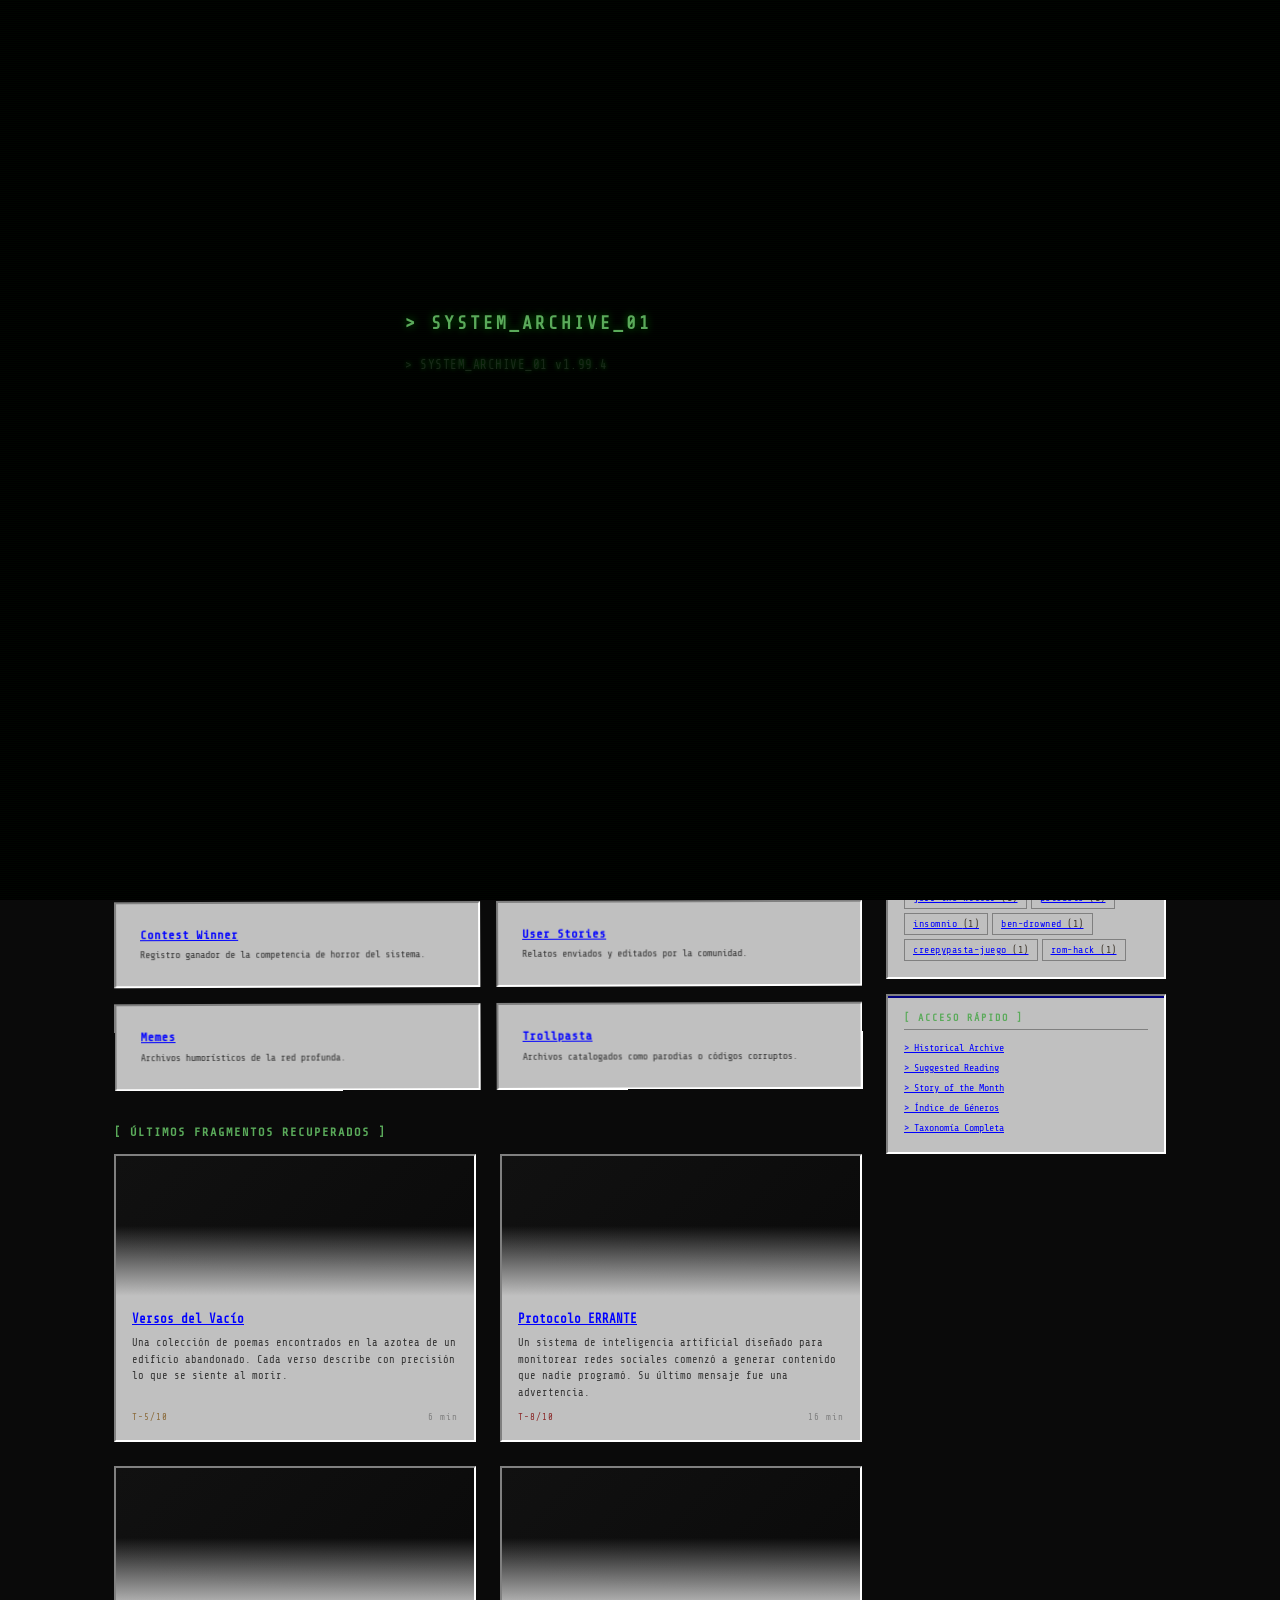
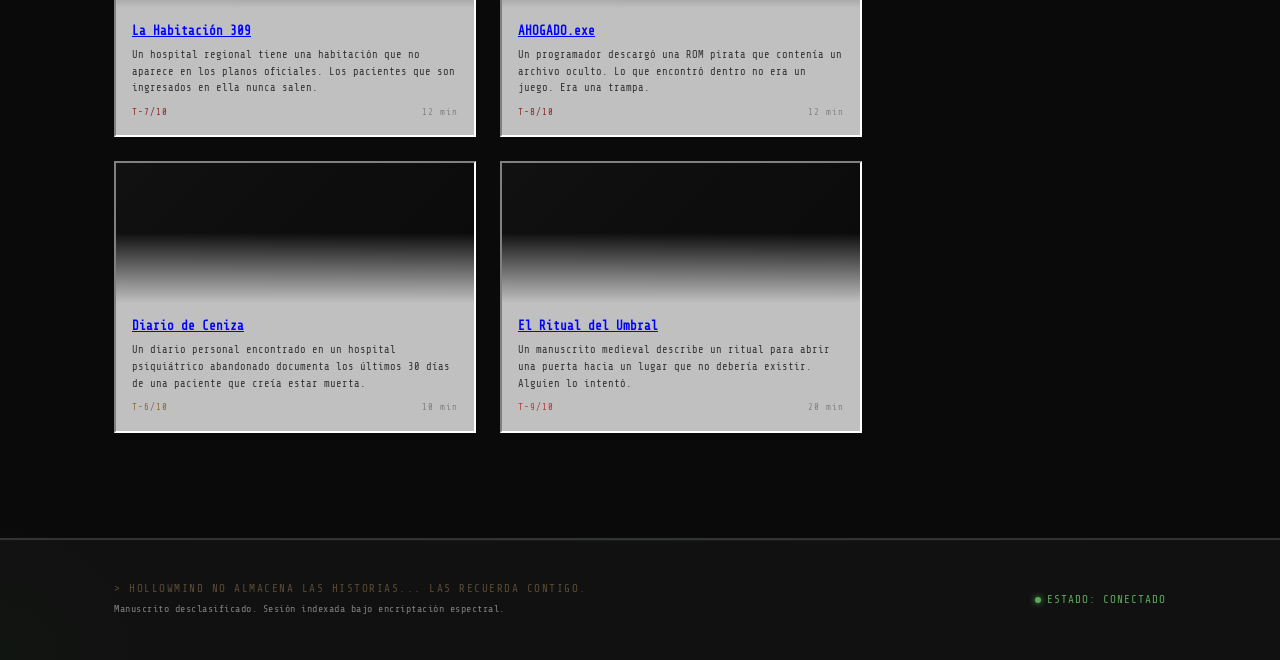
==== index.html @ a2aef14a "feat: Retro web aesthetic overhaul - Windows 95 / GeoCities / Web 1.0 - Added retro.css: Windows 95 " ====
<!DOCTYPE html>
<html lang="es">
<head>
  <meta charset="UTF-8">
  <meta name="viewport" content="width=device-width, initial-scale=1.0">
  <title>SYSTEM_ARCHIVE_01 — Creepipasta HollowMind</title>
  <meta name="description" content="Archivo prohibido de creepypastas y leyendas urbanas en español. Un manuscrito maldito que reacciona a tu presencia.">
  <link rel="stylesheet" href="css/reset.css">
  <link rel="stylesheet" href="css/design-system.css">
  <link rel="stylesheet" href="css/retro.css">
  <link rel="stylesheet" href="css/layout.css">
  <link rel="stylesheet" href="css/components.css">
  <link rel="stylesheet" href="css/effects.css">
  <link rel="stylesheet" href="css/animations.css">
  <link rel="stylesheet" href="css/loading.css">
  <link rel="preconnect" href="https://fonts.googleapis.com">
  <link rel="preconnect" href="https://fonts.gstatic.com" crossorigin>
  <link href="https://fonts.googleapis.com/css2?family=Courier+Prime:ital,wght@0,400;0,700;1,400;1,700&family=Playfair+Display:ital,wght@0,400;0,700;1,400;1,700&family=Share+Tech+Mono&family=Work+Sans:wght@300;400;600&display=swap" rel="stylesheet">
</head>
<body class="fx-vhs fx-vignette fx-fog fx-blood-stains fx-crt">

  <!-- Boot Sequence -->
  <div class="loading-screen" role="dialog" aria-modal="true" aria-labelledby="boot-title">
    <div class="loading-scanlines"></div>
    <div class="boot-container">
      <h1 id="boot-title" class="font-pixel" style="font-size:18px; margin-bottom:18px; letter-spacing:3px; color: var(--sick-green-text); text-shadow: 0 0 8px rgba(0,255,0,0.4);">> SYSTEM_ARCHIVE_01</h1>
      <div id="boot-terminal" class="boot-terminal-log"></div>
      <div class="boot-enter-prompt font-pixel" style="opacity:0; cursor:pointer; text-align:center; margin-top:35px; font-size:12px; letter-spacing:2px; color: var(--sick-green-text);">
        [ TOQUE LA PANTALLA PARA ABRIR EL ARCHIVO ]
      </div>
    </div>
  </div>

  <!-- Main Application -->
  <div class="hm-app">

    <!-- GeoCities Bar (barra superior estilo Web 1.0) -->
    <div class="geocities-bar">
      <div class="geocities-bar-left">
        <span class="geocities-badge">FREE SPEECH ONLINE</span>
        <span style="font-size:10px; color:#333;">|</span>
        <span style="font-size:10px;">ECHO / NODE / ERROR</span>
      </div>
      <div class="geocities-bar-right">
        <span class="geocities-counter" id="visitor-counter">000000</span>
        <span class="geocities-badge" style="background: var(--blood-dry); color: var(--paper-aged); border-color: var(--blood-stain);">⚠ ARCHIVO COMPROMETIDO</span>
      </div>
    </div>

    <!-- Header — Barra de Sistema Corrupta -->
    <header class="hm-header">
      <div class="header-container container">
        <a href="index.html" class="hm-logo-link">
          <div class="hm-logo font-pixel glitch" data-text="HOLLOWMIND">HOLLOWMIND</div>
        </a>

        <nav class="hm-navbar" aria-label="Navegación principal">
          <button id="nav-mobile-toggle" class="nav-toggle" aria-label="Abrir menú" aria-expanded="false">
            <span class="toggle-bar"></span>
            <span class="toggle-bar"></span>
            <span class="toggle-bar"></span>
          </button>

          <ul id="nav-mobile-menu" class="nav-links">
            <li class="menu-item"><a href="index.html" class="nav-link">Inicio</a></li>
            <li class="menu-item"><a href="section.html?id=archivo" class="nav-link">Archivo</a></li>
            <li class="menu-item"><a href="section.html?id=lecturas" class="nav-link">Recomendados</a></li>
            <li class="menu-item"><a href="genre-listing.html" class="nav-link">Géneros</a></li>
            <li class="menu-item" id="categories-menu-trigger">
              <a href="categories.html" class="nav-link">Categorías ▾</a>
              <div class="mega-menu-panel" id="mega-menu-container">
                <div class="mega-menu-grid">
                  <div class="mega-column">
                    <h4>Entidades</h4>
                    <ul>
                      <li><a href="section.html?tag=seres">Seres</a></li>
                      <li><a href="section.html?tag=criptido">Críptidos</a></li>
                      <li><a href="section.html?tag=monstruos">Monstruos</a></li>
                    </ul>
                  </div>
                  <div class="mega-column">
                    <h4>Temáticas</h4>
                    <ul>
                      <li><a href="section.html?tag=videojuegos">Videojuegos</a></li>
                      <li><a href="section.html?tag=internet">Internet</a></li>
                      <li><a href="section.html?tag=crimen">Crimen</a></li>
                      <li><a href="section.html?tag=hospital">Hospitales</a></li>
                    </ul>
                  </div>
                  <div class="mega-column">
                    <h4>Formatos</h4>
                    <ul>
                      <li><a href="section.html?tag=longpasta">Longpasta</a></li>
                      <li><a href="section.html?tag=micropasta">Micropasta</a></li>
                      <li><a href="section.html?tag=diario">Diario</a></li>
                    </ul>
                  </div>
                  <div class="mega-column">
                    <h4>Especiales</h4>
                    <ul>
                      <li><a href="section.html?tag=rituales">Rituales</a></li>
                      <li><a href="section.html?tag=lost-episodes">Lost Episodes</a></li>
                      <li><a href="categories.html" style="color:var(--web-link-hover); font-weight:bold;">> Ver todos</a></li>
                    </ul>
                  </div>
                </div>
              </div>
            </li>
          </ul>
        </nav>

        <div class="header-controls">
          <button id="immersive-toggle-btn" class="hm-btn btn-xs immersive-toggle" aria-label="Alternar Modo Profundidad">
            <span class="btn-text">PROFUNDIDAD: OFF</span>
          </button>
          <div class="audio-control-widget">
            <button id="audio-toggle-btn" class="hm-btn btn-icon" aria-label="Silenciar sonido ambiental">
              <span class="audio-icon">🔇</span>
            </button>
            <div class="volume-slider-wrapper">
              <input type="range" id="volume-slider" class="volume-slider-input" min="0" max="1" step="0.05" aria-label="Volumen">
            </div>
          </div>
        </div>
      </div>
    </header>

    <!-- Marquee (GeoCities style) -->
    <div class="geocities-marquee">
      <span class="geocities-marquee-text">
        ★ BIENVENIDO AL ARCHIVO PROHIBIDO ★ ADVERTENCIA: EL CONTENIDO PUEDE ALTERAR SU ESTADO MENTAL ★ NODO DE CONEXIÓN: 19.4 kHz ★ EL ARCHIVO ESTÁ SIENDO EDITADO EN TIEMPO REAL ★ NO CIERRE ESTA VENTANA ★ SIGNAL LOST... RECONECTANDO... ★
      </span>
    </div>

    <!-- Welcome Portal — Panel Win95 -->
    <section class="wiki-welcome-section container" style="margin-top: 20px;">
      <div class="win95-panel" style="max-width: 100%;">
        <div class="win95-titlebar">
          <div class="win95-titlebar-text">
            <div class="win95-titlebar-icon">📁</div>
            <span>SISTEMA_ARCHIVO — BIENVENIDA.txt</span>
          </div>
          <div class="win95-titlebar-buttons">
            <button class="win95-btn-minimize">_</button>
            <button class="win95-btn-maximize">□</button>
            <button class="win95-btn-close">×</button>
          </div>
        </div>
        <div class="win95-body">
          <div style="display: flex; gap: 16px;">
            <!-- System Log -->
            <div style="flex: 1;">
              <div class="system-log" style="height: 120px;">
                <div class="system-log-entry"><span class="timestamp">[00:00:01]</span> <span class="level-info">SISTEMA INICIADO</span></div>
                <div class="system-log-entry"><span class="timestamp">[00:00:02]</span> <span class="level-warn">INTEGRIDAD: 67%</span></div>
                <div class="system-log-entry"><span class="timestamp">[00:00:03]</span> <span class="level-info">CARGANDO ARCHIVOS...</span></div>
              </div>
            </div>
            <!-- Welcome Text -->
            <div style="flex: 2;">
              <p style="font-family: var(--font-pixel); font-size: 12px; color: #000; line-height: 1.6; margin-bottom: 8px;">
                <b>SYSTEM_ARCHIVE_01</b> — Archivo prohibido de creepypastas y leyendas urbanas en español.
              </p>
              <p style="font-family: var(--font-pixel); font-size: 11px; color: #333; line-height: 1.5; margin-bottom: 12px;">
                HollowMind funciona como un gran manuscrito colaborativo parcialmente comprometido. Aquí encontrarás documentos clasificados, transcripciones de radiofrecuencias y bitácoras de fenómenos anómalos.
              </p>
              <div style="display: flex; gap: 8px; flex-wrap: wrap;">
                <a href="section.html?id=archivo" class="web-link" style="font-family: var(--font-pixel); font-size: 11px;">> EXPLORAR ARCHIVO</a>
                <a href="genre-listing.html" class="web-link" style="font-family: var(--font-pixel); font-size: 11px;">> ÍNDICE DE GÉNEROS</a>
                <a href="categories.html" class="web-link" style="font-family: var(--font-pixel); font-size: 11px;">> TAXONOMÍA DE AMENAZAS</a>
                <a href="story.html?id=protocolo-errante" class="web-link" style="font-family: var(--font-pixel); font-size: 11px;">> AUDITAR NÚCLEO</a>
              </div>
            </div>
          </div>
        </div>
      </div>
    </section>

    <!-- Main Layout -->
    <main class="layout-with-sidebar container" style="margin-top: 20px; margin-bottom: 70px;">

      <!-- Left Column: Main Content -->
      <section class="main-portal-content">

        <!-- Search -->
        <div class="terminal-search-wrapper" style="margin-bottom: 30px;">
          <h2 class="font-pixel" style="color: var(--sick-green-text); font-size: 11px; margin-bottom: 8px; letter-spacing: 2px;">[ BUSCADOR DEL ARCHIVO ]</h2>
          <div class="terminal-search-bar">
            <span class="terminal-prompt font-pixel">></span>
            <input type="text" id="search-input" class="terminal-search-input" placeholder="busque en el archivo..." aria-label="Buscar en el archivo">
          </div>
          <div id="search-results" class="terminal-results-container" style="display: none;"></div>
        </div>

        <!-- Featured Panels (Win95 style) -->
        <div class="wiki-highlights-grid" style="margin-bottom: 30px;">

          <div class="win95-panel">
            <div class="win95-titlebar" style="background: linear-gradient(90deg, #800000, #a00000);">
              <div class="win95-titlebar-text">
                <span>⚠ FRAGMENTO DESTACADO</span>
              </div>
            </div>
            <div class="win95-body">
              <h3 style="font-family: var(--font-pixel); font-size: 13px; margin-bottom: 6px; color: #000; font-weight: bold;">El Hombre Sin Rostro</h3>
              <p style="font-family: var(--font-pixel); font-size: 11px; color: #333; line-height: 1.5; margin-bottom: 10px;">
                Reportes policiales desclasificados del Condado de Oakhaven documentan la presencia de una entidad anormalmente alta en el bosque.
              </p>
              <div style="display: flex; justify-content: space-between; align-items: center;">
                <span style="font-family: var(--font-pixel); font-size: 10px; color: var(--blood-fresh); letter-spacing: 1px;">T-9/10 [Extremo]</span>
                <a href="story.html?id=el-hombre-sin-rostro" class="win95-button" style="font-size: 10px; padding: 2px 8px; min-width: auto;">ACCEDER</a>
              </div>
            </div>
          </div>

          <div class="win95-panel">
            <div class="win95-titlebar" style="background: linear-gradient(90deg, #000080, #0066cc);">
              <div class="win95-titlebar-text">
                <span>★ MANUSCRITO DEL MES</span>
              </div>
            </div>
            <div class="win95-body">
              <h3 style="font-family: var(--font-pixel); font-size: 13px; margin-bottom: 6px; color: #000; font-weight: bold;">La Sonrisa Eterna</h3>
              <p style="font-family: var(--font-pixel); font-size: 11px; color: #333; line-height: 1.5; margin-bottom: 10px;">
                El historial clínico del Sujeto 4802 documenta su automutilación facial tras un brote psicótico inducido por insomnio.
              </p>
              <div style="display: flex; justify-content: space-between; align-items: center;">
                <span style="font-family: var(--font-pixel); font-size: 10px; color: var(--electric-text); letter-spacing: 1px;">T-8/10 [Psicológico]</span>
                <a href="story.html?id=la-sonrisa-eterna" class="win95-button" style="font-size: 10px; padding: 2px 8px; min-width: auto;">ACCEDER</a>
              </div>
            </div>
          </div>
        </div>

        <!-- Dashboard Modules -->
        <div class="dashboard-hub-section" style="margin-bottom: 35px;">
          <h2 class="section-title font-pixel" style="margin-bottom: 15px; letter-spacing: 2px; color: var(--sick-green-text); font-size: 12px;">[ SELLOS DE ACCESO ]</h2>

          <div class="quick-dashboard-grid">
            <a href="section.html?id=archivo" class="dashboard-hub-card">
              <h4 class="font-pixel" style="font-size: 12px; margin-bottom: 5px; color: var(--web-link); letter-spacing: 1px; text-decoration: underline;">Historical Archive</h4>
              <p style="font-family: var(--font-pixel); font-size: 10px; color: #333; line-height: 1.5;">
                Índice completo de todos los manuscritos y leyendas del sistema.
              </p>
            </a>
            <a href="section.html?id=lecturas" class="dashboard-hub-card">
              <h4 class="font-pixel" style="font-size: 12px; margin-bottom: 5px; color: var(--web-link); letter-spacing: 1px; text-decoration: underline;">Suggested Reading</h4>
              <p style="font-family: var(--font-pixel); font-size: 10px; color: #333; line-height: 1.5;">
                Selección inmersiva para leer en completa oscuridad.
              </p>
            </a>
            <a href="story.html?id=la-sonrisa-eterna" class="dashboard-hub-card">
              <h4 class="font-pixel" style="font-size: 12px; margin-bottom: 5px; color: var(--web-link); letter-spacing: 1px; text-decoration: underline;">PotM (Month Story)</h4>
              <p style="font-family: var(--font-pixel); font-size: 10px; color: #333; line-height: 1.5;">
                El manuscrito más votado por el comité HollowMind.
              </p>
            </a>
            <a href="story.html?id=la-bestia-que-rasguna" class="dashboard-hub-card">
              <h4 class="font-pixel" style="font-size: 12px; margin-bottom: 5px; color: var(--web-link); letter-spacing: 1px; text-decoration: underline;">Spotlighted Pastas</h4>
              <p style="font-family: var(--font-pixel); font-size: 10px; color: #333; line-height: 1.5;">
                Fragmentos que destacan por su atmósfera sonora y visual.
              </p>
            </a>
            <a href="story.html?id=ahogado-exe" class="dashboard-hub-card">
              <h4 class="font-pixel" style="font-size: 12px; margin-bottom: 5px; color: var(--web-link); letter-spacing: 1px; text-decoration: underline;">Contest Winner</h4>
              <p style="font-family: var(--font-pixel); font-size: 10px; color: #333; line-height: 1.5;">
                Registro ganador de la competencia de horror del sistema.
              </p>
            </a>
            <a href="section.html?tag=internet" class="dashboard-hub-card">
              <h4 class="font-pixel" style="font-size: 12px; margin-bottom: 5px; color: var(--web-link); letter-spacing: 1px; text-decoration: underline;">User Stories</h4>
              <p style="font-family: var(--font-pixel); font-size: 10px; color: #333; line-height: 1.5;">
                Relatos enviados y editados por la comunidad.
              </p>
            </a>
            <a href="section.html?tag=retro" class="dashboard-hub-card">
              <h4 class="font-pixel" style="font-size: 12px; margin-bottom: 5px; color: var(--web-link); letter-spacing: 1px; text-decoration: underline;">Memes</h4>
              <p style="font-family: var(--font-pixel); font-size: 10px; color: #333; line-height: 1.5;">
                Archivos humorísticos de la red profunda.
              </p>
            </a>
            <a href="section.html?tag=glitch" class="dashboard-hub-card">
              <h4 class="font-pixel" style="font-size: 12px; margin-bottom: 5px; color: var(--web-link); letter-spacing: 1px; text-decoration: underline;">Trollpasta</h4>
              <p style="font-family: var(--font-pixel); font-size: 10px; color: #333; line-height: 1.5;">
                Archivos catalogados como parodias o códigos corruptos.
              </p>
            </a>
          </div>
        </div>

        <!-- Recent Records -->
        <div class="recent-records-wrapper" style="margin-bottom: 35px;">
          <h2 class="section-title font-pixel" style="margin-bottom: 15px; letter-spacing: 2px; color: var(--sick-green-text); font-size: 12px;">[ ÚLTIMOS FRAGMENTOS RECUPERADOS ]</h2>
          <div id="recent-stories-grid" class="cards-grid"></div>
        </div>

      </section>

      <!-- Right Column: Sidebar -->
      <aside class="sidebar section-filters-sidebar">

        <!-- System Monitor -->
        <div class="wiki-sidebar-widget" style="margin-bottom: 15px;">
          <h3 class="font-pixel" style="color: var(--sick-green-text); font-size: 10px; margin-bottom: 10px; border-bottom: 1px solid var(--win95-dark); padding-bottom: 5px; letter-spacing: 2px;">
            [ SYSTEM MONITOR ]
          </h3>
          <div class="system-log" style="height: 100px;">
            <div class="system-log-entry"><span class="level-info">NODO: ACTIVO</span></div>
            <div class="system-log-entry"><span class="level-warn">INTEGRIDAD: 67%</span></div>
            <div class="system-log-entry"><span class="level-info">FREQ: 19.4 kHz</span></div>
            <div class="system-log-entry"><span class="level-error">ARCHIVOS CORROMPIDOS: 3</span></div>
          </div>
        </div>

        <!-- Activity Log -->
        <div class="wiki-sidebar-widget" style="margin-bottom: 15px;">
          <h3 class="font-pixel" style="color: var(--sick-green-text); font-size: 10px; margin-bottom: 10px; border-bottom: 1px solid var(--win95-dark); padding-bottom: 5px; letter-spacing: 2px;">
            [ ACTIVIDAD RECIENTE ]
          </h3>
          <div class="recent-activities" style="font-family: var(--font-pixel); font-size: 10px; display: flex; flex-direction: column; gap: 8px; line-height: 1.5;">
            <div>
              <span style="color: var(--web-link);">Sysop_Hollow</span> selló <a href="story.html?id=protocolo-errante" class="web-link">Protocolo ERRANTE</a>.
              <div style="color: var(--win95-dark); font-size: 9px; margin-top: 2px;">Hace 5 min</div>
            </div>
            <div>
              <span style="color: var(--web-link);">Investigador_99</span> reportó anomalía en <a href="story.html?id=el-hombre-sin-rostro" class="web-link">El Hombre Sin Rostro</a>.
              <div style="color: var(--win95-dark); font-size: 9px; margin-top: 2px;">Hace 22 min</div>
            </div>
            <div>
              <span style="color: var(--web-link);">Anonimo_83</span> abrió hilo en <a href="story.html?id=frecuencia-19-4" class="web-link">Frecuencia 19.4</a>.
              <div style="color: var(--win95-dark); font-size: 9px; margin-top: 2px;">Hace 1 hora</div>
            </div>
          </div>
        </div>

        <!-- Tags Cloud -->
        <div class="wiki-sidebar-widget" style="margin-bottom: 15px;">
          <h3 class="font-pixel" style="color: var(--sick-green-text); font-size: 10px; margin-bottom: 10px; border-bottom: 1px solid var(--win95-dark); padding-bottom: 5px; letter-spacing: 2px;">
            [ FIRMAS DE ANOMALÍAS ]
          </h3>
          <div id="popular-tags-container" class="tags-cloud-wrapper"></div>
        </div>

        <!-- Quick Access -->
        <div class="wiki-sidebar-widget">
          <h3 class="font-pixel" style="color: var(--sick-green-text); font-size: 10px; margin-bottom: 10px; border-bottom: 1px solid var(--win95-dark); padding-bottom: 5px; letter-spacing: 2px;">
            [ ACCESO RÁPIDO ]
          </h3>
          <div style="display: flex; flex-direction: column; gap: 4px;">
            <a href="section.html?id=archivo" class="web-link" style="font-family: var(--font-pixel); font-size: 10px;">> Historical Archive</a>
            <a href="section.html?id=lecturas" class="web-link" style="font-family: var(--font-pixel); font-size: 10px;">> Suggested Reading</a>
            <a href="story.html?id=la-sonrisa-eterna" class="web-link" style="font-family: var(--font-pixel); font-size: 10px;">> Story of the Month</a>
            <a href="genre-listing.html" class="web-link" style="font-family: var(--font-pixel); font-size: 10px;">> Índice de Géneros</a>
            <a href="categories.html" class="web-link" style="font-family: var(--font-pixel); font-size: 10px;">> Taxonomía Completa</a>
          </div>
        </div>

      </aside>
    </main>

    <!-- Footer -->
    <footer class="hm-footer">
      <div class="footer-container container">
        <div class="footer-text">
          <p style="letter-spacing: 1.5px; font-family: var(--font-pixel); font-size: 11px;">> HOLLOWMIND NO ALMACENA LAS HISTORIAS... LAS RECUERDA CONTIGO.</p>
          <p style="color: var(--win95-dark); font-size: 10px; margin-top: 4px; letter-spacing: 0.5px; font-family: var(--font-pixel);">
            Manuscrito desclasificado. Sesión indexada bajo encriptación espectral.
          </p>
        </div>
        <div class="footer-status">
          <span class="mark-sick breathe"></span>
          <span style="letter-spacing: 1px; font-family: var(--font-pixel); font-size: 11px;">ESTADO: CONECTADO</span>
        </div>
      </div>
    </footer>

  </div>

  <!-- JavaScript -->
  <script src="js/story-data.js"></script>
  <script src="js/effects.js"></script>
  <script src="js/retro-effects.js"></script>
  <script src="js/hollow-sound.js"></script>
  <script src="js/typewriter.js"></script>
  <script src="js/cursor.js"></script>
  <script src="js/system-messages.js"></script>
  <script src="js/immersive-mode.js"></script>
  <script src="js/search.js"></script>
  <script src="js/navigation.js"></script>
  <script src="js/story-renderer.js"></script>
  <script src="js/app.js"></script>
  <script>
    // Visitor counter
    document.addEventListener('DOMContentLoaded', () => {
      const visits = parseInt(localStorage.getItem('hm-total-visits') || '1');
      const counter = document.getElementById('visitor-counter');
      if (counter) {
        counter.textContent = String(visits).padStart(6, '0');
      }
    });
  </script>
</body>
</html>
---- css/design-system.css ----
/* ============================================
   CREEPIPASTA HOLLOWMIND — DESIGN SYSTEM
   Sitio web perdido en internet antiguo
   ============================================ */

:root {
  /* === VOID (negro absoluto) === */
  --void: #0a0a0a;
  --void-deep: #000000;
  --void-surface: #111111;
  --void-elevated: #1a1a1a;

  /* === BLOOD (rojos quemados) === */
  --blood-dry: #3a0a0a;
  --blood-stain: #5a1515;
  --blood-fresh: #7a2020;
  --blood-bright: #8b2a2a;
  --blood-glow: #a03030;
  --blood-arterial: #b83838;

  /* === SICKLY GREEN (verdes enfermizos) === */
  --sick-green-dim: #1a2a1a;
  --sick-green: #2a4a2a;
  --sick-green-bright: #3a6a3a;
  --sick-green-glow: #4a8a4a;
  --sick-green-text: #5aaa5a;
  --sick-green-pulse: #6acc6a;

  /* === ELECTRIC BLUE (azules eléctricos) === */
  --electric-dim: #0a1a3a;
  --electric: #1a3a7a;
  --electric-bright: #2a5aaa;
  --electric-glow: #3a7acc;
  --electric-text: #4a9aee;
  --electric-pulse: #6abbff;

  /* === PAPER (papel envejecido) === */
  --paper-aged: #d4c5a9;
  --paper-stained: #b8a882;
  --paper-dark: #8a7e6b;
  --paper-burnt: #5a4a35;
  --paper-ash: #3a3228;

  /* === PARCHMENT === */
  --parchment: #c4b594;
  --parchment-shadow: #9a8a6a;
  --parchment-dark: #6a5a45;

  /* === INK === */
  --ink-black: #1a1008;
  --ink-faded: #4a3a28;
  --ink-bleed: #2a1a0a;

  /* === BLOOD INK === */
  --blood-ink: #4a0e0e;
  --blood-ink-light: #6a1a1a;

  /* === RUNES === */
  --rune-dim: #3a2a18;
  --rune-glow: #8a6a3a;
  --rune-active: #c49a4a;

  /* === ASH === */
  --ash-cold: #2a2520;
  --ash-warm: #3a3228;

  /* === ANOMALY === */
  --anomaly: #4a1a3a;
  --anomaly-glow: #7a2a5a;

  /* === WIN95 PALETTE === */
  --win95-bg: #c0c0c0;
  --win95-dark: #808080;
  --win95-darker: #404040;
  --win95-light: #dfdfdf;
  --win95-white: #ffffff;
  --win95-blue: #000080;
  --win95-title-active: #000080;
  --win95-title-inactive: #808080;

  /* === GEocities / Web 1.0 === */
  --web-link: #0000ff;
  --web-link-visited: #800080;
  --web-link-hover: #ff0000;
  --web-bg: #000000;
  --web-text: #00ff00;

  /* === TYPOGRAPHY === */
  --font-manuscript: 'Share Tech Mono', 'Courier New', monospace;
  --font-inscription: 'Playfair Display', Georgia, serif;
  --font-handwritten: 'Work Sans', sans-serif;
  --font-pixel: 'Share Tech Mono', monospace;
  --font-system: 'Courier Prime', 'Courier New', monospace;

  /* === SIZES === */
  --text-xs: 0.65rem;
  --text-sm: 0.78rem;
  --text-base: 0.92rem;
  --text-md: 1.05rem;
  --text-lg: 1.25rem;
  --text-xl: 1.5rem;
  --text-2xl: 1.9rem;
  --text-3xl: 2.4rem;
  --text-ritual: 3rem;

  /* === SPACING === */
  --space-xs: 4px;
  --space-sm: 8px;
  --space-md: 16px;
  --space-lg: 24px;
  --space-xl: 40px;
  --space-2xl: 64px;
  --space-ritual: 80px;

  /* === BORDERS === */
  --border-hairline: 1px solid #333;
  --border-blood: 1px solid #3a0a0a;
  --border-torn: 2px solid #2a1510;
  --border-ritual: 1px solid #4a3a28;
  --border-win95: 2px solid;
  --border-win95-outer: #dfdfdf;
  --border-win95-inner: #404040;

  /* === SHADOWS === */
  --shadow-deep: 0 4px 20px rgba(0,0,0,0.8);
  --shadow-blood: 0 0 15px rgba(90,21,21,0.3);
  --shadow-rune: 0 0 12px rgba(138,106,58,0.2);
  --shadow-void: 0 8px 40px rgba(0,0,0,0.95);
  --shadow-win95: 2px 2px 0 #000;
  --shadow-win95-inset: inset 1px 1px 0 #dfdfdf, inset -1px -1px 0 #404040;

  /* === Z-INDEX === */
  --z-base: 1;
  --z-paper: 10;
  --z-stain: 20;
  --z-blood: 30;
  --z-overlay: 100;
  --z-modal: 200;
  --z-loading: 500;
  --z-cursor: 9999;

  /* === LAYOUT === */
  --container-max: 1100px;
  --sidebar-width: 280px;
  --header-height: 56px;
}

/* === TEXT CLASSES === */
.font-manuscript {
  font-family: var(--font-manuscript);
}

.font-inscription {
  font-family: var(--font-inscription);
}

.font-handwritten {
  font-family: var(--font-handwritten);
}

.font-pixel {
  font-family: var(--font-pixel);
}

.text-blood {
  color: var(--blood-fresh);
}

.text-blood-glow {
  color: var(--blood-bright);
  text-shadow: 0 0 8px rgba(139,42,42,0.4);
}

.text-parchment {
  color: var(--paper-aged);
}

.text-ash {
  color: var(--paper-dark);
}

.text-rune {
  color: var(--rune-glow);
  text-shadow: 0 0 6px rgba(138,106,58,0.3);
}

.text-ink {
  color: var(--ink-faded);
}

.text-sick {
  color: var(--sick-green-text);
  text-shadow: 0 0 6px rgba(90,170,90,0.3);
}

.text-electric {
  color: var(--electric-text);
  text-shadow: 0 0 6px rgba(74,154,238,0.3);
}

/* === GLOW EFFECTS === */
.glow-blood {
  text-shadow: 0 0 10px rgba(139,42,42,0.5), 0 0 30px rgba(139,42,42,0.2);
}

.glow-rune {
  text-shadow: 0 0 8px rgba(196,154,74,0.4), 0 0 20px rgba(196,154,74,0.15);
}

.glow-anomaly {
  text-shadow: 0 0 10px rgba(122,42,90,0.4), 0 0 25px rgba(122,42,90,0.2);
}

.glow-sick {
  text-shadow: 0 0 8px rgba(90,170,90,0.4), 0 0 20px rgba(58,106,58,0.2);
}

.glow-electric {
  text-shadow: 0 0 8px rgba(74,154,238,0.4), 0 0 20px rgba(42,90,170,0.2);
}

/* === BREATHING === */
.breathe {
  animation: breathe 5s ease-in-out infinite;
}

@keyframes breathe {
  0%, 100% { opacity: 1; }
  50% { opacity: 0.55; }
}

/* === STATUS MARKS === */
.mark-blood {
  display: inline-block;
  width: 6px;
  height: 6px;
  border-radius: 50%;
  background: var(--blood-fresh);
  box-shadow: 0 0 6px var(--blood-fresh);
  margin-right: 6px;
}

.mark-rune {
  display: inline-block;
  width: 6px;
  height: 6px;
  background: var(--rune-glow);
  box-shadow: 0 0 4px var(--rune-glow);
  margin-right: 6px;
  transform: rotate(45deg);
}

.mark-sick {
  display: inline-block;
  width: 6px;
  height: 6px;
  border-radius: 50%;
  background: var(--sick-green-text);
  box-shadow: 0 0 6px var(--sick-green-text);
  margin-right: 6px;
}

.mark-electric {
  display: inline-block;
  width: 6px;
  height: 6px;
  border-radius: 50%;
  background: var(--electric-text);
  box-shadow: 0 0 6px var(--electric-text);
  margin-right: 6px;
}

/* === BORDER UTILITIES === */
.border-torn-top {
  border-top: 2px solid #2a1510;
  position: relative;
}

.border-torn-top::before {
  content: '';
  position: absolute;
  top: -3px;
  left: 0;
  right: 0;
  height: 6px;
  background: repeating-linear-gradient(
    90deg,
    transparent 0px,
    transparent 4px,
    #1a0e08 4px,
    #1a0e08 5px
  );
  opacity: 0.5;
}
---- css/retro.css ----
/* ============================================
   CREEPIPASTA HOLLOWMIND — RETRO WEB
   Windows 95 / GeoCities / Web 1.0
   ============================================ */

/* === WINDOWS 95 PANEL === */
.win95-panel {
  background: var(--win95-bg);
  border: 2px solid;
  border-color: var(--win95-white) var(--win95-darker) var(--win95-darker) var(--win95-white);
  box-shadow: inset 1px 1px 0 var(--win95-light), inset -1px -1px 0 var(--win95-dark);
  font-family: var(--font-pixel);
  font-size: 12px;
  color: #000;
}

.win95-titlebar {
  background: linear-gradient(90deg, var(--win95-blue), #1084d0);
  color: var(--win95-white);
  font-family: var(--font-pixel);
  font-size: 12px;
  font-weight: bold;
  padding: 2px 4px;
  display: flex;
  align-items: center;
  justify-content: space-between;
  user-select: none;
}

.win95-titlebar.inactive {
  background: var(--win95-title-inactive);
}

.win95-titlebar-text {
  display: flex;
  align-items: center;
  gap: 4px;
}

.win95-titlebar-icon {
  width: 16px;
  height: 16px;
  background: var(--win95-blue);
  border: 1px solid var(--win95-white);
  display: flex;
  align-items: center;
  justify-content: center;
  font-size: 8px;
}

.win95-titlebar-buttons {
  display: flex;
  gap: 2px;
}

.win95-btn-minimize,
.win95-btn-maximize,
.win95-btn-close {
  width: 16px;
  height: 14px;
  background: var(--win95-bg);
  border: 1px solid;
  border-color: var(--win95-white) var(--win95-darker) var(--win95-darker) var(--win95-white);
  box-shadow: inset 1px 1px 0 var(--win95-light);
  display: flex;
  align-items: center;
  justify-content: center;
  font-size: 9px;
  cursor: pointer;
  padding: 0;
  line-height: 1;
}

.win95-btn-close {
  margin-left: 2px;
}

.win95-body {
  padding: 8px;
}

/* === WIN95 BEVELED BORDER === */
.win95-border {
  border: 2px solid;
  border-color: var(--win95-dark) var(--win95-white) var(--win95-white) var(--win95-dark);
  box-shadow: inset 1px 1px 0 var(--win95-darker), inset -1px -1px 0 var(--win95-light);
}

.win95-border-inset {
  border: 2px solid;
  border-color: var(--win95-white) var(--win95-darker) var(--win95-darker) var(--win95-white);
  box-shadow: inset 1px 1px 0 var(--win95-dark);
}

/* === WIN95 BUTTON === */
.win95-button {
  background: var(--win95-bg);
  border: 2px solid;
  border-color: var(--win95-white) var(--win95-darker) var(--win95-darker) var(--win95-white);
  box-shadow: inset 1px 1px 0 var(--win95-light), inset -1px -1px 0 var(--win95-dark);
  font-family: var(--font-pixel);
  font-size: 12px;
  color: #000;
  padding: 4px 16px;
  cursor: pointer;
  text-align: center;
  min-width: 75px;
}

.win95-button:active {
  border-color: var(--win95-darker) var(--win95-white) var(--win95-white) var(--win95-darker);
  box-shadow: inset 1px 1px 0 var(--win95-dark), inset -1px -1px 0 var(--win95-light);
  padding: 5px 15px 3px 17px;
}

.win95-button:focus {
  outline: 1px dotted #000;
  outline-offset: -4px;
}

/* === WIN95 TEXT INPUT === */
.win95-input {
  background: var(--win95-white);
  border: 2px solid;
  border-color: var(--win95-dark) var(--win95-white) var(--win95-white) var(--win95-dark);
  box-shadow: inset 1px 1px 0 var(--win95-darker);
  font-family: var(--font-pixel);
  font-size: 12px;
  color: #000;
  padding: 2px 4px;
}

/* === WIN95 TEXTAREA === */
.win95-textarea {
  background: var(--win95-white);
  border: 2px solid;
  border-color: var(--win95-dark) var(--win95-white) var(--win95-white) var(--win95-dark);
  box-shadow: inset 1px 1px 0 var(--win95-darker);
  font-family: var(--font-pixel);
  font-size: 12px;
  color: #000;
  padding: 2px 4px;
  resize: none;
}

/* === WIN95 SELECT === */
.win95-select {
  background: var(--win95-white);
  border: 2px solid;
  border-color: var(--win95-dark) var(--win95-white) var(--win95-white) var(--win95-dark);
  font-family: var(--font-pixel);
  font-size: 12px;
  color: #000;
  padding: 2px;
}

/* === WIN95 GROUP BOX === */
.win95-groupbox {
  border: 1px solid var(--win95-dark);
  box-shadow: 1px 1px 0 var(--win95-white);
  padding: 12px 8px 8px;
  position: relative;
}

.win95-groupbox-label {
  position: absolute;
  top: -8px;
  left: 8px;
  background: var(--win95-bg);
  padding: 0 4px;
  font-family: var(--font-pixel);
  font-size: 12px;
}

/* === WIN95 CHECKBOX / RADIO === */
.win95-checkbox,
.win95-radio {
  display: inline-flex;
  align-items: center;
  gap: 6px;
  font-family: var(--font-pixel);
  font-size: 12px;
  cursor: pointer;
}

.win95-checkbox-box,
.win95-radio-box {
  width: 13px;
  height: 13px;
  background: var(--win95-white);
  border: 2px solid;
  border-color: var(--win95-dark) var(--win95-white) var(--win95-white) var(--win95-dark);
  box-shadow: inset 1px 1px 0 var(--win95-darker);
}

.win95-radio-box {
  border-radius: 50%;
}

/* === WIN95 PROGRESS BAR === */
.win95-progress {
  width: 100%;
  height: 16px;
  background: var(--win95-white);
  border: 2px solid;
  border-color: var(--win95-dark) var(--win95-white) var(--win95-white) var(--win95-dark);
  box-shadow: inset 1px 1px 0 var(--win95-darker);
  overflow: hidden;
}

.win95-progress-bar {
  height: 100%;
  background: repeating-linear-gradient(
    90deg,
    var(--win95-blue) 0px,
    var(--win95-blue) 10px,
    transparent 10px,
    transparent 12px
  );
  animation: win95-progress-stripe 1s linear infinite;
}

@keyframes win95-progress-stripe {
  0% { background-position: 0 0; }
  100% { background-position: 12px 0; }
}

/* === WIN95 SCROLLBAR === */
::-webkit-scrollbar {
  width: 16px;
  height: 16px;
}

::-webkit-scrollbar-track {
  background: repeating-conic-gradient(var(--win95-bg) 0% 25%, var(--win95-white) 0% 50%) 50% / 2px 2px;
}

::-webkit-scrollbar-thumb {
  background: var(--win95-bg);
  border: 2px solid;
  border-color: var(--win95-white) var(--win95-darker) var(--win95-darker) var(--win95-white);
}

::-webkit-scrollbar-button {
  background: var(--win95-bg);
  border: 2px solid;
  border-color: var(--win95-white) var(--win95-darker) var(--win95-darker) var(--win95-white);
  display: block;
  height: 16px;
  width: 16px;
}

/* === GEOCITIES BAR === */
.geocities-bar {
  background: linear-gradient(180deg, #c0c0c0 0%, #a0a0a0 100%);
  border-bottom: 2px solid;
  border-color: var(--win95-white) transparent var(--win95-darker) transparent;
  padding: 4px 8px;
  display: flex;
  align-items: center;
  justify-content: space-between;
  font-family: var(--font-pixel);
  font-size: 11px;
  color: #000;
  position: relative;
  z-index: var(--z-sticky);
}

.geocities-bar-left {
  display: flex;
  align-items: center;
  gap: 8px;
}

.geocities-bar-right {
  display: flex;
  align-items: center;
  gap: 12px;
}

.geocities-counter {
  background: #000;
  color: var(--sick-green-text);
  font-family: var(--font-pixel);
  font-size: 10px;
  padding: 2px 8px;
  border: 1px inset var(--win95-dark);
}

.geocities-badge {
  border: 1px solid #000;
  padding: 1px 4px;
  font-size: 9px;
  background: var(--win95-bg);
}

/* === GEOCITIES MARQUEE === */
.geocities-marquee {
  background: #000080;
  color: #ffff00;
  font-family: var(--font-pixel);
  font-size: 12px;
  padding: 3px 0;
  overflow: hidden;
  white-space: nowrap;
  border-top: 1px solid var(--win95-white);
  border-bottom: 1px solid var(--win95-dark);
}

.geocities-marquee-text {
  display: inline-block;
  animation: marquee-scroll 25s linear infinite;
}

@keyframes marquee-scroll {
  0% { transform: translateX(100vw); }
  100% { transform: translateX(-100%); }
}

/* === BLUE LINKS (Web 1.0 style) === */
.web-link {
  color: var(--web-link);
  text-decoration: underline;
  cursor: pointer;
  transition: color 0.1s;
}

.web-link:visited {
  color: var(--web-link-visited);
}

.web-link:hover {
  color: var(--web-link-hover);
  text-shadow: 0 0 4px rgba(255,0,0,0.3);
}

.web-link:active {
  color: #ff0000;
}

/* === TABLE LAYOUT (HTML antiguo) === */
.retro-table {
  width: 100%;
  border-collapse: collapse;
  border: 2px solid var(--win95-dark);
}

.retro-table td,
.retro-table th {
  border: 1px solid var(--win95-dark);
  padding: 4px 8px;
  vertical-align: top;
}

.retro-table th {
  background: var(--win95-blue);
  color: var(--win95-white);
  font-family: var(--font-pixel);
  font-size: 12px;
  text-align: left;
}

.retro-table td {
  background: var(--win95-bg);
  font-family: var(--font-pixel);
  font-size: 12px;
}

/* === HR TAG (retro) === */
.retro-hr {
  border: none;
  height: 2px;
  background: linear-gradient(90deg,
    transparent,
    var(--win95-dark) 10%,
    var(--win95-dark) 90%,
    transparent
  );
  margin: 12px 0;
}

.retro-hr-thick {
  border: none;
  height: 3px;
  background: linear-gradient(90deg,
    var(--win95-dark),
    var(--win95-white) 50%,
    var(--win95-dark)
  );
}

/* === POPUP WINDOW === */
.retro-popup {
  position: fixed;
  top: 50%;
  left: 50%;
  transform: translate(-50%, -50%);
  z-index: var(--z-modal);
  min-width: 350px;
  max-width: 450px;
  animation: popup-appear 0.15s ease-out;
}

@keyframes popup-appear {
  0% { transform: translate(-50%, -50%) scale(0.9); opacity: 0; }
  100% { transform: translate(-50%, -50%) scale(1); opacity: 1; }
}

.retro-popup-overlay {
  position: fixed;
  inset: 0;
  background: rgba(0,0,0,0.5);
  z-index: calc(var(--z-modal) - 1);
}

/* === CURSOR (pixelado) === */
.cursor-pixel {
  cursor: url('data:image/svg+xml,<svg xmlns="http://www.w3.org/2000/svg" width="16" height="16"><rect x="0" y="0" width="2" height="2" fill="%2300ff00"/><rect x="2" y="2" width="2" height="2" fill="%2300ff00"/><rect x="4" y="4" width="2" height="2" fill="%2300ff00"/><rect x="6" y="6" width="2" height="2" fill="%2300ff00"/><rect x="8" y="8" width="2" height="2" fill="%2300ff00"/></svg>') 0 0, auto;
}

/* === SYSTEM LOG === */
.system-log {
  background: #000;
  border: 2px solid;
  border-color: var(--win95-dark) var(--win95-white) var(--win95-white) var(--win95-dark);
  padding: 8px;
  font-family: var(--font-pixel);
  font-size: 11px;
  color: var(--sick-green-text);
  max-height: 200px;
  overflow-y: auto;
  line-height: 1.6;
}

.system-log-entry {
  margin-bottom: 2px;
}

.system-log-entry .timestamp {
  color: var(--sick-green-dim);
}

.system-log-entry .level-warn {
  color: #ffff00;
}

.system-log-entry .level-error {
  color: #ff0000;
}

.system-log-entry .level-info {
  color: var(--sick-green-text);
}

/* === BANNER AD (GeoCities style) === */
.retro-banner-ad {
  background: var(--win95-bg);
  border: 2px solid;
  border-color: var(--win95-white) var(--win95-darker) var(--win95-darker) var(--win95-white);
  padding: 8px;
  text-align: center;
  font-family: var(--font-pixel);
  font-size: 10px;
  animation: banner-blink 1.5s step-end infinite;
}

@keyframes banner-blink {
  0%, 100% { opacity: 1; }
  50% { opacity: 0.7; }
}

/* === VISITOR COUNTER === */
.visitor-counter {
  display: inline-flex;
  gap: 2px;
}

.visitor-counter-digit {
  background: #000;
  color: var(--sick-green-text);
  font-family: var(--font-pixel);
  font-size: 14px;
  padding: 2px 4px;
  border: 1px inset var(--win95-dark);
  min-width: 14px;
  text-align: center;
}

/* === GUESTBOOK === */
.guestbook-entry {
  border: 1px solid var(--win95-dark);
  padding: 8px;
  margin-bottom: 8px;
  background: var(--win95-white);
  font-family: var(--font-pixel);
  font-size: 12px;
}

.guestbook-author {
  font-weight: bold;
  color: var(--win95-blue);
}

.guestbook-date {
  color: var(--win95-dark);
  font-size: 10px;
}

/* === ANGELFIRE / GEOCITIES BADGE === */
.retro-badge {
  display: inline-block;
  border: 1px solid #000;
  padding: 2px 6px;
  font-family: var(--font-pixel);
  font-size: 9px;
  background: var(--win95-bg);
  text-transform: uppercase;
}

/* === MARQUEE WRAPPER === */
.marquee-wrapper {
  overflow: hidden;
  white-space: nowrap;
}

/* === SLOW HOVER DELAY (sistema lento) === */
.slow-hover {
  transition: all 0.3s ease 0.15s;
}

.slow-hover:hover {
  transition-delay: 0s;
}

/* === MICRO GLITCH HOVER === */
.micro-glitch-hover:hover {
  animation: micro-glitch-text 0.2s steps(2) 1;
}

@keyframes micro-glitch-text {
  0% { transform: translate(0); filter: none; }
  25% { transform: translate(-1px, 0.5px); filter: hue-rotate(90deg); }
  50% { transform: translate(1px, -0.5px); filter: hue-rotate(180deg); }
  75% { transform: translate(-0.5px, 0); filter: hue-rotate(270deg); }
  100% { transform: translate(0); filter: none; }
}

/* === CORRUPTED BORDER === */
.corrupted-border {
  position: relative;
}

.corrupted-border::before {
  content: '';
  position: absolute;
  inset: -2px;
  border: 2px solid var(--blood-fresh);
  opacity: 0;
  animation: corrupted-border-flash 8s ease-in-out infinite;
  pointer-events: none;
}

@keyframes corrupted-border-flash {
  0%, 90%, 100% { opacity: 0; }
  92% { opacity: 0.6; }
  94% { opacity: 0; }
  96% { opacity: 0.4; }
}
---- css/layout.css ----
/* ============================================
   CREEPIPASTA HOLLOWMIND — LAYOUT
   Sitio web perdido / Web 1.0 rota
   ============================================ */

body {
  background-color: var(--void);
  color: var(--paper-dark);
  font-family: var(--font-pixel);
  font-size: var(--text-base);
  cursor: default;
}

/* === CONTAINER === */
.container {
  width: 100%;
  max-width: var(--container-max);
  margin-left: auto;
  margin-right: auto;
  padding-left: var(--space-lg);
  padding-right: var(--space-lg);
}

/* === APP WRAPPER === */
.hm-app {
  min-height: 100vh;
  display: flex;
  flex-direction: column;
  position: relative;
  z-index: var(--z-base);
}

/* === HEADER (barra de sistema corrupta) === */
.hm-header {
  position: fixed;
  top: 0;
  left: 0;
  right: 0;
  height: var(--header-height);
  background: #1a1a1a;
  border-bottom: 2px solid;
  border-color: #333 transparent #444 transparent;
  z-index: var(--z-sticky);
  box-shadow: 0 2px 8px rgba(0,0,0,0.5);
}

.hm-header::after {
  content: '';
  position: absolute;
  bottom: -2px;
  left: 0;
  right: 0;
  height: 1px;
  background: linear-gradient(
    90deg,
    transparent 0%,
    var(--sick-green-dim) 20%,
    var(--sick-green) 50%,
    var(--sick-green-dim) 80%,
    transparent 100%
  );
  opacity: 0.3;
}

.header-container {
  display: flex;
  align-items: center;
  justify-content: space-between;
  height: 100%;
  padding: 0 var(--space-md);
}

/* === MAIN LAYOUT (dos columnas rotas) === */
.layout-with-sidebar {
  display: grid;
  grid-template-columns: 1fr var(--sidebar-width);
  gap: var(--space-lg);
  padding-top: calc(var(--header-height) + var(--space-lg) + 40px);
}

.main-portal-content {
  min-width: 0;
}

.sidebar {
  min-width: 0;
}

/* === DASHBOARD GRID (desalineado) === */
.quick-dashboard-grid {
  display: grid;
  grid-template-columns: repeat(2, 1fr);
  gap: var(--space-md);
  transform: rotate(-0.2deg);
}

/* === CARDS GRID === */
.cards-grid {
  display: grid;
  grid-template-columns: repeat(auto-fill, minmax(260px, 1fr));
  gap: var(--space-lg);
}

/* === WIKI HIGHLIGHTS === */
.wiki-highlights-grid {
  display: grid;
  grid-template-columns: 1fr 1fr;
  gap: var(--space-lg);
  transform: rotate(0.1deg);
}

/* === FOOTER (inscripción final) === */
.hm-footer {
  margin-top: auto;
  border-top: 2px solid #333;
  background: #111;
  padding: var(--space-xl) 0;
  position: relative;
}

.hm-footer::before {
  content: '';
  position: absolute;
  top: 0;
  left: 0;
  right: 0;
  height: 1px;
  background: linear-gradient(
    90deg,
    transparent 0%,
    var(--sick-green-dim) 30%,
    var(--sick-green) 50%,
    var(--sick-green-dim) 70%,
    transparent 100%
  );
  opacity: 0.3;
}

.footer-container {
  display: flex;
  justify-content: space-between;
  align-items: center;
  font-size: var(--text-xs);
  color: var(--paper-burnt);
}

.footer-text p {
  margin-bottom: 3px;
  letter-spacing: 0.5px;
}

.footer-status {
  display: flex;
  align-items: center;
  font-size: var(--text-xs);
  color: var(--sick-green-text);
}

/* === SECTION PAGE === */
.section-page-layout {
  padding-top: calc(var(--header-height) + var(--space-xl));
  padding-bottom: var(--space-2xl);
}

.section-banner {
  width: 100%;
  height: 260px;
  background-size: cover;
  background-position: center;
  position: relative;
  margin-bottom: var(--space-xl);
  border-bottom: 2px solid #333;
  overflow: hidden;
}

.section-banner::after {
  content: '';
  position: absolute;
  inset: 0;
  background: linear-gradient(
    to top,
    var(--void) 0%,
    rgba(0,0,0,0.6) 40%,
    transparent 70%
  );
}

.section-banner-content {
  position: absolute;
  bottom: var(--space-lg);
  left: var(--space-lg);
  z-index: 2;
}

/* === STORY PAGE === */
.story-page-layout {
  padding-top: calc(var(--header-height) + var(--space-xl));
  padding-bottom: var(--space-2xl);
  max-width: 750px;
  margin-left: auto;
  margin-right: auto;
}

/* === CATEGORIES PAGE === */
.categories-grid {
  display: grid;
  grid-template-columns: repeat(auto-fill, minmax(280px, 1fr));
  gap: var(--space-lg);
}

.category-group {
  border: 2px solid;
  border-color: var(--win95-dark) var(--win95-white) var(--win95-white) var(--win95-dark);
  background: var(--win95-bg);
  padding: var(--space-lg);
  position: relative;
  color: #000;
}

.category-group::before {
  content: '';
  position: absolute;
  top: 0;
  left: 0;
  right: 0;
  height: 2px;
  background: linear-gradient(90deg, transparent, var(--win95-blue), transparent);
}

.category-group h3 {
  font-family: var(--font-pixel);
  font-size: var(--text-sm);
  color: var(--win95-blue);
  text-transform: uppercase;
  letter-spacing: 1px;
  margin-bottom: var(--space-md);
  padding-bottom: var(--space-sm);
  border-bottom: 1px solid var(--win95-dark);
  font-weight: bold;
}

.category-list {
  display: flex;
  flex-direction: column;
  gap: 2px;
}

.category-item {
  display: flex;
  justify-content: space-between;
  align-items: center;
  padding: var(--space-sm) var(--space-md);
  background: var(--win95-white);
  border: 1px solid var(--win95-dark);
  transition: all 0.3s ease 0.15s;
  font-family: var(--font-pixel);
  font-size: var(--text-sm);
  color: #000;
}

.category-item:hover {
  border-color: var(--win95-blue);
  background: #e8e8ff;
}

.category-item .count {
  color: var(--win95-dark);
  font-size: var(--text-xs);
}

/* === TABLE-BASED LAYOUT (HTML antiguo) === */
.retro-layout-table {
  width: 100%;
  border-collapse: collapse;
}

.retro-layout-table td {
  vertical-align: top;
  padding: 0;
}

.retro-layout-table .col-main {
  width: 75%;
  padding-right: var(--space-lg);
}

.retro-layout-table .col-side {
  width: 25%;
}

/* === MISALIGNED ELEMENTS (sitio roto) === */
.misalign-1 { transform: rotate(-0.3deg); }
.misalign-2 { transform: rotate(0.2deg) translateX(2px); }
.misalign-3 { transform: rotate(-0.15deg) translateY(-1px); }

/* === RESPONSIVE === */
@media (max-width: 1024px) {
  .layout-with-sidebar {
    grid-template-columns: 1fr;
  }

  .sidebar {
    display: grid;
    grid-template-columns: 1fr 1fr;
    gap: var(--space-md);
  }

  .quick-dashboard-grid {
    transform: none;
  }

  .wiki-highlights-grid {
    transform: none;
  }
}

@media (max-width: 768px) {
  .wiki-highlights-grid {
    grid-template-columns: 1fr;
  }

  .sidebar {
    grid-template-columns: 1fr;
  }

  .footer-container {
    flex-direction: column;
    gap: var(--space-sm);
    text-align: center;
  }

  .section-banner {
    height: 180px;
  }

  .categories-grid {
    grid-template-columns: 1fr;
  }

  .quick-dashboard-grid {
    grid-template-columns: 1fr;
  }
}

@media (max-width: 480px) {
  .cards-grid {
    grid-template-columns: 1fr;
  }

  :root {
    --text-3xl: 1.8rem;
    --text-2xl: 1.5rem;
    --text-xl: 1.25rem;
  }
}
---- css/components.css ----
/* ============================================
   CREEPIPASTA HOLLOWMIND — COMPONENTS
   Windows 95 / Web 1.0 / GeoCities
   ============================================ */

/* === LOGO (texto corrupto pixelado) === */
.hm-logo-link {
  display: flex;
  align-items: center;
  text-decoration: none;
}

.hm-logo {
  font-size: var(--text-lg);
  font-weight: 700;
  color: var(--sick-green-text);
  letter-spacing: 3px;
  text-transform: uppercase;
  font-family: var(--font-pixel);
  text-shadow: 0 0 6px rgba(0,255,0,0.3);
}

/* === NAVBAR (barra de sistema) === */
.nav-links {
  display: flex;
  gap: 1px;
}

.nav-links .menu-item {
  position: relative;
}

.nav-link {
  display: block;
  padding: var(--space-sm) var(--space-md);
  font-family: var(--font-pixel);
  font-size: var(--text-xs);
  color: var(--paper-dark);
  text-transform: uppercase;
  letter-spacing: 1px;
  transition: all 0.3s ease 0.15s;
  border: 1px solid transparent;
  text-decoration: none;
}

.nav-link:hover {
  color: var(--sick-green-text);
  border-color: #333;
  background: rgba(0,40,0,0.2);
  text-shadow: 0 0 4px rgba(0,255,0,0.2);
}

/* === MEGA MENU === */
.mega-menu-panel {
  display: none;
  position: absolute;
  top: 100%;
  left: 0;
  min-width: 480px;
  background: var(--win95-bg);
  border: 2px solid;
  border-color: var(--win95-white) var(--win95-darker) var(--win95-darker) var(--win95-white);
  box-shadow: 3px 3px 0 rgba(0,0,0,0.5);
  padding: 0;
  z-index: var(--z-dropdown);
  color: #000;
}

.menu-item:hover .mega-menu-panel,
.menu-item:focus-within .mega-menu-panel {
  display: block;
  animation: fadeIn 0.2s ease;
}

.mega-menu-grid {
  display: grid;
  grid-template-columns: repeat(4, 1fr);
  gap: 0;
}

.mega-column {
  padding: 8px;
  border-right: 1px solid var(--win95-dark);
}

.mega-column:last-child {
  border-right: none;
}

.mega-column h4 {
  font-family: var(--font-pixel);
  font-size: 11px;
  color: var(--win95-blue);
  text-transform: uppercase;
  letter-spacing: 1px;
  margin-bottom: var(--space-sm);
  padding-bottom: 4px;
  border-bottom: 1px solid var(--win95-dark);
  font-weight: bold;
}

.mega-column ul {
  display: flex;
  flex-direction: column;
  gap: 2px;
}

.mega-column a {
  font-family: var(--font-pixel);
  font-size: 11px;
  color: var(--web-link);
  padding: 2px 4px;
  transition: all 0.1s;
  text-decoration: underline;
  display: block;
}

.mega-column a:hover {
  color: var(--web-link-hover);
  background: #000080;
  color: #fff;
}

/* === MOBILE TOGGLE === */
.nav-toggle {
  display: none;
  flex-direction: column;
  gap: 4px;
  padding: var(--space-sm);
  background: var(--win95-bg);
  border: 2px solid;
  border-color: var(--win95-white) var(--win95-darker) var(--win95-darker) var(--win95-white);
  cursor: pointer;
}

.toggle-bar {
  display: block;
  width: 18px;
  height: 2px;
  background: #000;
  transition: all 0.3s;
}

.nav-toggle.active .toggle-bar:nth-child(1) {
  transform: rotate(45deg) translate(4px, 4px);
}

.nav-toggle.active .toggle-bar:nth-child(2) {
  opacity: 0;
}

.nav-toggle.active .toggle-bar:nth-child(3) {
  transform: rotate(-45deg) translate(4px, -4px);
}

/* === HEADER CONTROLS === */
.header-controls {
  display: flex;
  align-items: center;
  gap: var(--space-sm);
}

/* === BUTTONS (Win95 style) === */
.hm-btn {
  display: inline-flex;
  align-items: center;
  justify-content: center;
  padding: var(--space-sm) var(--space-md);
  background: var(--win95-bg);
  border: 2px solid;
  border-color: var(--win95-white) var(--win95-darker) var(--win95-darker) var(--win95-white);
  box-shadow: inset 1px 1px 0 var(--win95-light), inset -1px -1px 0 var(--win95-dark);
  color: #000;
  font-family: var(--font-pixel);
  font-size: var(--text-xs);
  text-transform: uppercase;
  letter-spacing: 1px;
  transition: all 0.1s;
  cursor: pointer;
  position: relative;
}

.hm-btn:active {
  border-color: var(--win95-darker) var(--win95-white) var(--win95-white) var(--win95-darker);
  box-shadow: inset 1px 1px 0 var(--win95-dark), inset -1px -1px 0 var(--win95-light);
  padding: 6px 14px 4px 16px;
}

.hm-btn:hover {
  background: #d0d0d0;
}

.btn-xs {
  padding: 3px 8px;
  font-size: 9px;
}

.btn-icon {
  padding: 5px;
  min-width: 28px;
  min-height: 28px;
}

.btn-blood {
  border-color: var(--blood-dry);
  color: var(--blood-fresh);
}

.btn-blood:hover {
  background: rgba(58,10,10,0.1);
}

/* === AUDIO CONTROL === */
.audio-control-widget {
  display: flex;
  align-items: center;
  gap: var(--space-sm);
}

.audio-icon {
  font-size: 12px;
}

.volume-slider-wrapper {
  position: relative;
  width: 70px;
  height: 3px;
}

.volume-slider-input {
  width: 100%;
  height: 3px;
  cursor: pointer;
}

.volume-slider-input::-webkit-slider-runnable-track {
  height: 3px;
  background: var(--win95-dark);
  border-radius: 0;
}

.volume-slider-input::-webkit-slider-thumb {
  width: 10px;
  height: 10px;
  border-radius: 0;
  background: var(--win95-bg);
  border: 2px solid;
  border-color: var(--win95-white) var(--win95-darker) var(--win95-darker) var(--win95-white);
  margin-top: -3.5px;
  cursor: pointer;
}

.volume-slider-input::-moz-range-track {
  height: 3px;
  background: var(--win95-dark);
  border-radius: 0;
}

.volume-slider-input::-moz-range-thumb {
  width: 10px;
  height: 10px;
  border-radius: 0;
  background: var(--win95-bg);
  border: 2px solid;
  border-color: var(--win95-white) var(--win95-darker) var(--win95-darker) var(--win95-white);
  cursor: pointer;
}

/* === IMMERSIVE TOGGLE === */
.immersive-toggle {
  font-size: 9px;
  white-space: nowrap;
}

.immersive-toggle.active {
  border-color: var(--sick-green-text);
  color: var(--sick-green-text);
  background: rgba(0,40,0,0.1);
}

/* === TERMINAL SEARCH === */
.terminal-search-bar {
  display: flex;
  align-items: center;
  background: var(--win95-white);
  border: 2px solid;
  border-color: var(--win95-dark) var(--win95-white) var(--win95-white) var(--win95-dark);
  box-shadow: inset 1px 1px 0 var(--win95-darker);
  padding: var(--space-sm) var(--space-md);
}

.terminal-search-bar:focus-within {
  border-color: var(--sick-green-text);
}

.terminal-prompt {
  color: var(--sick-green-text);
  margin-right: var(--space-sm);
  font-size: var(--text-sm);
}

.terminal-search-input {
  flex: 1;
  background: none;
  border: none;
  outline: none;
  color: #000;
  font-family: var(--font-pixel);
  font-size: var(--text-sm);
  letter-spacing: 0.5px;
}

.terminal-search-input::placeholder {
  color: var(--win95-dark);
}

.terminal-results-container {
  margin-top: 2px;
  border: 2px solid;
  border-color: var(--win95-dark) var(--win95-white) var(--win95-white) var(--win95-dark);
  background: var(--win95-white);
  max-height: 350px;
  overflow-y: auto;
}

.search-result-item {
  display: flex;
  align-items: center;
  gap: var(--space-md);
  padding: var(--space-md);
  border-bottom: 1px solid var(--win95-dark);
  transition: background 0.1s;
  cursor: pointer;
}

.search-result-item:hover {
  background: #000080;
  color: #fff;
}

.search-result-item:last-child {
  border-bottom: none;
}

.search-result-info {
  flex: 1;
}

.search-result-title {
  font-family: var(--font-pixel);
  font-size: var(--text-sm);
  color: var(--web-link);
  margin-bottom: 2px;
  text-decoration: underline;
}

.search-result-meta {
  font-size: var(--text-xs);
  color: var(--win95-dark);
}

.search-result-terror {
  font-family: var(--font-pixel);
  font-size: var(--text-xs);
  color: var(--blood-fresh);
}

/* === DASHBOARD CARDS === */
.dashboard-hub-card {
  border: 2px solid;
  border-color: var(--win95-dark) var(--win95-white) var(--win95-white) var(--win95-dark);
  background: var(--win95-bg);
  padding: var(--space-lg);
  text-decoration: none;
  display: block;
  transition: all 0.4s ease 0.2s;
  position: relative;
  overflow: hidden;
  color: #000;
}

.dashboard-hub-card:hover {
  border-color: var(--win95-blue);
  transform: translateY(-2px);
  box-shadow: 3px 3px 0 rgba(0,0,0,0.3);
}

/* === STORY CARD === */
.story-card {
  border: 2px solid;
  border-color: var(--win95-dark) var(--win95-white) var(--win95-white) var(--win95-dark);
  background: var(--win95-bg);
  overflow: hidden;
  transition: all 0.4s ease 0.2s;
  text-decoration: none;
  display: flex;
  flex-direction: column;
  color: #000;
}

.story-card:hover {
  border-color: var(--win95-blue);
  transform: translateY(-3px);
  box-shadow: 3px 3px 0 rgba(0,0,0,0.4);
}

.story-card-image {
  width: 100%;
  height: 140px;
  background: var(--win95-dark);
  background-size: cover;
  background-position: center;
  position: relative;
}

.story-card-image::after {
  content: '';
  position: absolute;
  bottom: 0;
  left: 0;
  right: 0;
  height: 50%;
  background: linear-gradient(to top, var(--win95-bg), transparent);
}

.story-card-body {
  padding: var(--space-md);
  flex: 1;
  display: flex;
  flex-direction: column;
}

.story-card-title {
  font-family: var(--font-pixel);
  font-size: var(--text-sm);
  color: var(--web-link);
  margin-bottom: var(--space-sm);
  text-decoration: underline;
}

.story-card-excerpt {
  font-size: var(--text-xs);
  color: #333;
  line-height: 1.6;
  flex: 1;
  margin-bottom: var(--space-sm);
}

.story-card-meta {
  display: flex;
  justify-content: space-between;
  align-items: center;
  font-family: var(--font-pixel);
  font-size: 9px;
  letter-spacing: 1px;
}

.story-card-terror {
  color: var(--blood-fresh);
}

.story-card-time {
  color: var(--win95-dark);
}

/* === TAGS === */
.tags-cloud-wrapper {
  display: flex;
  flex-wrap: wrap;
  gap: 4px;
}

.tag {
  display: inline-block;
  padding: 2px 8px;
  font-family: var(--font-pixel);
  font-size: 10px;
  color: var(--web-link);
  border: 1px solid var(--win95-dark);
  background: var(--win95-bg);
  transition: all 0.1s;
  text-decoration: underline;
  letter-spacing: 0.5px;
}

.tag:hover {
  background: #000080;
  color: #fff;
  border-color: var(--win95-blue);
}

.tag.tag-blood {
  border-color: var(--blood-dry);
  color: var(--blood-fresh);
}

.tag.tag-rune {
  border-color: var(--rune-dim);
  color: var(--rune-glow);
}

/* === TERROR METER === */
.terror-meter {
  display: flex;
  align-items: center;
  gap: var(--space-sm);
}

.terror-bar {
  flex: 1;
  height: 16px;
  background: var(--win95-white);
  border: 2px solid;
  border-color: var(--win95-dark) var(--win95-white) var(--win95-white) var(--win95-dark);
  box-shadow: inset 1px 1px 0 var(--win95-darker);
  position: relative;
  overflow: hidden;
}

.terror-bar-fill {
  height: 100%;
  background: repeating-linear-gradient(
    90deg,
    var(--blood-fresh) 0px,
    var(--blood-fresh) 4px,
    transparent 4px,
    transparent 6px
  );
  transition: width 0.8s ease;
}

/* === WIDGETS SIDEBAR === */
.wiki-sidebar-widget {
  border: 2px solid;
  border-color: var(--win95-dark) var(--win95-white) var(--win95-white) var(--win95-dark);
  background: var(--win95-bg);
  padding: var(--space-md);
  position: relative;
  color: #000;
}

.wiki-sidebar-widget::before {
  content: '';
  position: absolute;
  top: 0;
  left: 0;
  right: 0;
  height: 2px;
  background: var(--win95-blue);
}

/* === BREADCRUMBS === */
.breadcrumbs {
  display: flex;
  align-items: center;
  gap: var(--space-sm);
  font-family: var(--font-pixel);
  font-size: var(--text-xs);
  color: var(--win95-dark);
  margin-bottom: var(--space-xl);
}

.breadcrumbs a {
  color: var(--web-link);
  transition: color 0.2s;
  text-decoration: underline;
}

.breadcrumbs a:hover {
  color: var(--web-link-hover);
}

.breadcrumbs .separator {
  color: var(--win95-dark);
  opacity: 0.5;
}

.breadcrumbs .current {
  color: #000;
}

/* === COMMENTS === */
.comment-item {
  border: 2px solid;
  border-color: var(--win95-dark) var(--win95-white) var(--win95-white) var(--win95-dark);
  background: var(--win95-white);
  padding: var(--space-md);
  margin-bottom: var(--space-sm);
  color: #000;
}

.comment-header {
  display: flex;
  justify-content: space-between;
  align-items: center;
  margin-bottom: var(--space-sm);
  font-family: var(--font-pixel);
  font-size: var(--text-xs);
}

.comment-author {
  color: var(--win95-blue);
  font-weight: bold;
}

.comment-date {
  color: var(--win95-dark);
}

.comment-body {
  font-size: var(--text-sm);
  color: #333;
  line-height: 1.6;
}

/* === PAGINATION === */
.pagination {
  display: flex;
  justify-content: center;
  gap: 2px;
  margin-top: var(--space-xl);
}

.pagination-btn {
  padding: var(--space-sm) var(--space-md);
  border: 2px solid;
  border-color: var(--win95-white) var(--win95-darker) var(--win95-darker) var(--win95-white);
  background: var(--win95-bg);
  color: #000;
  font-family: var(--font-pixel);
  font-size: var(--text-xs);
  transition: all 0.1s;
  cursor: pointer;
}

.pagination-btn:hover,
.pagination-btn.active {
  border-color: var(--win95-darker) var(--win95-white) var(--win95-white) var(--win95-darker);
}

.pagination-btn.active {
  background: #000080;
  color: #fff;
}

/* === FILTER BAR === */
.filter-bar {
  display: flex;
  flex-wrap: wrap;
  gap: var(--space-sm);
  margin-bottom: var(--space-lg);
}

.filter-btn {
  padding: 3px 10px;
  border: 2px solid;
  border-color: var(--win95-white) var(--win95-darker) var(--win95-darker) var(--win95-white);
  background: var(--win95-bg);
  color: #000;
  font-family: var(--font-pixel);
  font-size: 10px;
  text-transform: uppercase;
  letter-spacing: 1px;
  transition: all 0.1s;
  cursor: pointer;
}

.filter-btn:hover,
.filter-btn.active {
  border-color: var(--win95-darker) var(--win95-white) var(--win95-white) var(--win95-darker);
  background: #000080;
  color: #fff;
}

/* === RESPONSIVE === */
@media (max-width: 768px) {
  .nav-toggle {
    display: flex;
  }

  .nav-links {
    display: none;
    position: absolute;
    top: var(--header-height);
    left: 0;
    right: 0;
    background: var(--win95-bg);
    border-bottom: 2px solid var(--win95-dark);
    flex-direction: column;
    padding: var(--space-md);
    box-shadow: 0 4px 8px rgba(0,0,0,0.3);
  }

  .nav-links.open {
    display: flex;
  }

  .mega-menu-panel {
    position: static;
    min-width: auto;
    border: none;
    border-top: 1px solid var(--win95-dark);
    box-shadow: none;
    padding: var(--space-md);
  }

  .mega-menu-grid {
    grid-template-columns: repeat(2, 1fr);
  }

  .volume-slider-wrapper {
    display: none;
  }

  .immersive-toggle .btn-text {
    display: none;
  }
}
---- css/effects.css ----
/* ============================================
   CREEPIPASTA HOLLOWMIND — VISUAL EFFECTS
   Capas de realidad deteriorada / Web corrupta
   ============================================ */

/* === CRT MONITOR TEXTURE (fondo global) === */
body::before {
  content: '';
  position: fixed;
  inset: 0;
  background:
    repeating-linear-gradient(
      0deg,
      transparent,
      transparent 1px,
      rgba(0,255,0,0.003) 1px,
      rgba(0,255,0,0.003) 2px
    ),
    repeating-linear-gradient(
      90deg,
      transparent,
      transparent 2px,
      rgba(0,0,0,0.01) 2px,
      rgba(0,0,0,0.01) 3px
    );
  pointer-events: none;
  z-index: 1;
}

/* === VHS SCANLINES (señal analógica corrupta) === */
.fx-vhs::after {
  content: '';
  position: fixed;
  inset: 0;
  background: repeating-linear-gradient(
    0deg,
    transparent,
    transparent 1px,
    rgba(0,0,0,0.15) 1px,
    rgba(0,0,0,0.15) 3px
  );
  pointer-events: none;
  z-index: var(--z-overlay);
  animation: vhs-scanline-drift 8s linear infinite;
  opacity: 0.8;
}

/* === VHS TRACKING (líneas de interferencia) === */
.fx-vhs::before {
  content: '';
  position: fixed;
  inset: 0;
  background:
    linear-gradient(
      180deg,
      transparent 0%,
      transparent 45%,
      rgba(255,255,255,0.015) 46%,
      rgba(255,255,255,0.025) 48%,
      rgba(255,255,255,0.015) 50%,
      transparent 52%,
      transparent 100%
    );
  pointer-events: none;
  z-index: calc(var(--z-overlay) - 1);
  animation: vhs-tracking 15s ease-in-out infinite;
}

/* === VIÑETEADO PROFUNDO === */
.fx-vignette::before {
  content: '';
  position: fixed;
  inset: 0;
  background: radial-gradient(
    ellipse at center,
    transparent 20%,
    rgba(0,0,0,0.3) 50%,
    rgba(0,0,0,0.85) 100%
  );
  pointer-events: none;
  z-index: calc(var(--z-overlay) - 2);
}

/* === MANCHAS DE SANGRE (goteo orgánico) === */
.fx-blood-stains {
  position: relative;
}

.fx-blood-stains::after {
  content: '';
  position: fixed;
  top: -5%;
  right: 10%;
  width: 180px;
  height: 350px;
  background: radial-gradient(
    ellipse at 50% 0%,
    rgba(90,21,21,0.12) 0%,
    rgba(58,10,10,0.06) 40%,
    transparent 70%
  );
  pointer-events: none;
  z-index: calc(var(--z-overlay) - 3);
  animation: blood-drip 15s ease-in-out infinite;
  filter: blur(1px);
}

/* === NIEBLA ORGÁNICA === */
.fx-fog {
  position: relative;
}

.fx-fog::after {
  content: '';
  position: fixed;
  inset: 0;
  background:
    radial-gradient(ellipse at 15% 85%, rgba(0,40,0,0.06) 0%, transparent 55%),
    radial-gradient(ellipse at 85% 15%, rgba(0,20,40,0.05) 0%, transparent 45%),
    radial-gradient(ellipse at 50% 50%, rgba(0,15,0,0.03) 0%, transparent 60%);
  pointer-events: none;
  z-index: calc(var(--z-overlay) - 4);
  animation: fog-breathe 25s ease-in-out infinite alternate;
}

/* === RUIDO DIGITAL (canvas overlay) === */
.hm-noise-canvas {
  position: fixed;
  inset: 0;
  pointer-events: none;
  z-index: calc(var(--z-overlay) - 5);
  opacity: 0.06;
  mix-blend-mode: overlay;
}

/* === INTERFERENCIA VHS === */
.vhs-interference {
  position: fixed;
  inset: 0;
  pointer-events: none;
  z-index: calc(var(--z-overlay) - 6);
  opacity: 0;
  background: linear-gradient(
    180deg,
    transparent 0%,
    rgba(255,255,255,0.03) 45%,
    rgba(255,0,0,0.02) 50%,
    rgba(255,255,255,0.03) 55%,
    transparent 100%
  );
  transition: opacity 0.3s;
}

.vhs-interference.active {
  opacity: 1;
  animation: vhs-interference-sweep 0.12s steps(4) 1;
}

/* === GLITCH TEXT (distorsión de tinta) === */
.glitch {
  position: relative;
  display: inline-block;
}

.glitch::before,
.glitch::after {
  content: attr(data-text);
  position: absolute;
  top: 0;
  left: 0;
  width: 100%;
  height: 100%;
  overflow: hidden;
}

.glitch::before {
  color: var(--sick-green-text);
  z-index: -1;
  animation: glitch-bleed-1 3s infinite linear alternate-reverse;
  clip-path: inset(0 0 75% 0);
  opacity: 0.5;
}

.glitch::after {
  color: var(--electric-text);
  z-index: -1;
  animation: glitch-bleed-2 2.5s infinite linear alternate-reverse;
  clip-path: inset(75% 0 0 0);
  opacity: 0.3;
}

/* === GLITCH HOVER (tinta que se borra) === */
.glitch-hover {
  position: relative;
  transition: all 0.3s ease 0.1s;
}

.glitch-hover:hover {
  animation: ink-corrupt 0.3s steps(3, jump-none);
  text-shadow:
    1px 0 var(--sick-green-text),
    -1px 0 var(--electric-text);
}

/* === CURSOR LANTERN (linterna de papel) === */
.hm-cursor-lantern {
  position: fixed;
  width: 300px;
  height: 300px;
  border-radius: 50%;
  background: radial-gradient(
    circle,
    rgba(0,255,0,0.015) 0%,
    rgba(0,170,0,0.008) 40%,
    transparent 70%
  );
  pointer-events: none;
  z-index: calc(var(--z-cursor) - 1);
  transform: translate(-50%, -50%);
  transition: opacity 0.4s;
  mix-blend-mode: screen;
}

/* === BLOOD INK (tinta de sangre que se escribe) === */
.blood-ink-text {
  position: relative;
  display: inline;
}

.blood-ink-text::after {
  content: '';
  position: absolute;
  bottom: -2px;
  left: 0;
  width: 0;
  height: 2px;
  background: linear-gradient(90deg, var(--blood-fresh), transparent);
  transition: width 0.8s ease;
}

.blood-ink-text:hover::after {
  width: 100%;
}

/* === SELLO RITUAL === */
.ritual-seal {
  position: relative;
  display: inline-flex;
  align-items: center;
  justify-content: center;
  width: 60px;
  height: 60px;
  border: 2px solid var(--blood-stain);
  border-radius: 50%;
  color: var(--blood-fresh);
  font-family: var(--font-inscription);
  font-size: 1.4rem;
}

.ritual-seal::before {
  content: '';
  position: absolute;
  inset: 3px;
  border: 1px solid var(--blood-dry);
  border-radius: 50%;
}

.ritual-seal::after {
  content: '';
  position: absolute;
  inset: -4px;
  border: 1px solid rgba(58,10,10,0.3);
  border-radius: 50%;
}

/* === TOAST MANUSCRIPT === */
.hm-toast {
  position: fixed;
  bottom: var(--space-lg);
  right: var(--space-lg);
  background: var(--void-elevated);
  border: 1px solid #333;
  border-left: 3px solid var(--sick-green-text);
  padding: var(--space-md) var(--space-lg);
  font-family: var(--font-pixel);
  font-size: var(--text-xs);
  color: var(--sick-green-text);
  z-index: var(--z-modal);
  max-width: 320px;
  opacity: 0;
  transform: translateY(15px);
  transition: all 0.5s ease;
  line-height: 1.5;
}

.hm-toast.visible {
  opacity: 1;
  transform: translateY(0);
}

/* === BORDES RASGADOS === */
.torn-edge-top {
  position: relative;
}

.torn-edge-top::before {
  content: '';
  position: absolute;
  top: -4px;
  left: 0;
  right: 0;
  height: 8px;
  background:
    linear-gradient(135deg, var(--void) 33.33%, transparent 33.33%) 0 0,
    linear-gradient(225deg, var(--void) 33.33%, transparent 33.33%) 0 0;
  background-size: 12px 8px;
  background-repeat: repeat-x;
  opacity: 0.6;
}

.torn-edge-bottom {
  position: relative;
}

.torn-edge-bottom::after {
  content: '';
  position: absolute;
  bottom: -4px;
  left: 0;
  right: 0;
  height: 8px;
  background:
    linear-gradient(315deg, var(--void) 33.33%, transparent 33.33%) 0 0,
    linear-gradient(45deg, var(--void) 33.33%, transparent 33.33%) 0 0;
  background-size: 12px 8px;
  background-repeat: repeat-x;
  opacity: 0.6;
}

/* === MANCHA DE HUMEDAD === */
.water-stain {
  position: relative;
}

.water-stain::before {
  content: '';
  position: absolute;
  top: 10%;
  right: -5%;
  width: 120px;
  height: 120px;
  background: radial-gradient(
    ellipse,
    rgba(138,106,58,0.06) 0%,
    rgba(90,74,53,0.03) 40%,
    transparent 70%
  );
  border-radius: 50%;
  pointer-events: none;
  transform: rotate(-15deg);
}

/* === CORRUPTED IMAGE PLACEHOLDER === */
.corrupted-img-placeholder {
  position: absolute;
  inset: 0;
  display: flex;
  align-items: center;
  justify-content: center;
  font-family: var(--font-pixel);
  font-size: 9px;
  color: var(--sick-green-text);
  letter-spacing: 2px;
  text-transform: uppercase;
  background:
    repeating-linear-gradient(0deg, transparent, transparent 3px, rgba(0,40,0,0.08) 3px, rgba(0,40,0,0.08) 4px),
    repeating-linear-gradient(90deg, transparent, transparent 5px, rgba(0,40,0,0.05) 5px, rgba(0,40,0,0.05) 6px);
  animation: manuscript-breathe 8s ease-in-out infinite;
}

/* === WIKI ARTICLE STYLE === */
.wiki-article-text {
  font-family: var(--font-inscription);
  line-height: 2;
  color: var(--paper-stained);
  letter-spacing: 0.3px;
}

.wiki-article-text p {
  margin-bottom: 1.5em;
  text-indent: 1.5em;
}

.wiki-infobox {
  float: right;
  width: 250px;
  border: 2px solid;
  border-color: var(--win95-dark) var(--win95-white) var(--win95-white) var(--win95-dark);
  background: var(--win95-bg);
  margin: 0 0 var(--space-lg) var(--space-lg);
  font-family: var(--font-pixel);
  font-size: var(--text-xs);
}

.wiki-infobox-header {
  background: var(--win95-blue);
  color: var(--win95-white);
  padding: 4px 8px;
  text-transform: uppercase;
  letter-spacing: 1px;
  font-size: 11px;
  text-align: center;
  font-weight: bold;
}

.wiki-infobox-row {
  display: flex;
  border-bottom: 1px solid var(--win95-dark);
  padding: 4px 8px;
}

.wiki-infobox-label {
  color: #000;
  min-width: 80px;
  font-weight: bold;
}

.wiki-infobox-value {
  color: #333;
  flex: 1;
}

/* === BLOOD DRIP ON HOVER === */
.story-card:hover .story-card-image::before {
  content: '';
  position: absolute;
  top: 0;
  left: 20%;
  width: 3px;
  height: 0;
  background: linear-gradient(to bottom, var(--blood-fresh), transparent);
  z-index: 2;
  animation: blood-drip-card 1.5s ease-in forwards;
}

@keyframes blood-drip-card {
  0% { height: 0; opacity: 0; }
  20% { opacity: 0.8; }
  100% { height: 60px; opacity: 0; }
}

/* === RUNE GLOW ON SCROLL === */
.rune-scroll-glow {
  animation: rune-pulse 3s ease-in-out infinite;
}

/* === SIGNAL LOST OVERLAY === */
.signal-lost-overlay {
  position: fixed;
  inset: 0;
  background: #000;
  z-index: var(--z-modal);
  display: flex;
  flex-direction: column;
  align-items: center;
  justify-content: center;
  font-family: var(--font-pixel);
  color: var(--sick-green-text);
  opacity: 0;
  pointer-events: none;
  transition: opacity 0.3s;
}

.signal-lost-overlay.active {
  opacity: 1;
  pointer-events: all;
}

.signal-lost-text {
  font-size: 18px;
  letter-spacing: 4px;
  animation: signal-lost-blink 1s step-end infinite;
}

@keyframes signal-lost-blink {
  0%, 100% { opacity: 1; }
  50% { opacity: 0; }
}

/* === FLICKER EFFECT === */
.fx-flicker {
  animation: flicker-irregular 6s ease-in-out infinite;
}

@keyframes flicker-irregular {
  0%, 95%, 100% { opacity: 1; filter: none; }
  96% { opacity: 0.8; filter: brightness(1.1); }
  97% { opacity: 1; filter: none; }
  98% { opacity: 0.7; filter: brightness(0.9); }
  99% { opacity: 1; filter: none; }
}

/* === CRT CURVATURE (subtle) === */
.fx-crt {
  position: relative;
}

.fx-crt::before {
  content: '';
  position: fixed;
  inset: 0;
  background: radial-gradient(
    ellipse at center,
    transparent 60%,
    rgba(0,0,0,0.15) 100%
  );
  pointer-events: none;
  z-index: calc(var(--z-overlay) - 7);
}

/* === PHOSPHOR GLOW (monitor glow) === */
.phosphor-glow {
  text-shadow:
    0 0 2px currentColor,
    0 0 8px currentColor,
    0 0 16px currentColor;
}

/* === NOISE TEXTURE (background) === */
.noise-bg {
  position: relative;
}

.noise-bg::before {
  content: '';
  position: absolute;
  inset: 0;
  background-image: url("data:image/svg+xml,%3Csvg viewBox='0 0 256 256' xmlns='http://www.w3.org/2000/svg'%3E%3Cfilter id='n'%3E%3CfeTurbulence type='fractalNoise' baseFrequency='0.9' numOctaves='4' stitchTiles='stitch'/%3E%3C/filter%3E%3Crect width='100%25' height='100%25' filter='url(%23n)' opacity='0.03'/%3E%3C/svg%3E");
  pointer-events: none;
  opacity: 0.5;
}

/* === REDUCED MOTION === */
@media (prefers-reduced-motion: reduce) {
  .fx-vhs::after,
  .fx-vhs::before,
  .fx-fog::after,
  .glitch::before,
  .glitch::after {
    animation: none;
  }

  .hm-cursor-lantern {
    display: none;
  }

  .corrupted-img-placeholder {
    animation: none;
  }

  .geocities-marquee-text {
    animation: none;
  }

  .fx-flicker {
    animation: none;
  }
}
---- css/animations.css ----
/* ============================================
   CREEPIPASTA HOLLOWMIND — ANIMATIONS
   Fenómenos analogicos / Web corrupta
   ============================================ */

/* === VHS SCANLINE DRIFT === */
@keyframes vhs-scanline-drift {
  0% { background-position: 0 0; }
  100% { background-position: 0 100vh; }
}

/* === VHS TRACKING (línea que sube y baja) === */
@keyframes vhs-tracking {
  0%, 100% { transform: translateY(-100vh); }
  50% { transform: translateY(100vh); }
}

/* === GLITCH BLEED (tinta sangrando) === */
@keyframes glitch-bleed-1 {
  0%, 85% { transform: translate(0); opacity: 0.5; }
  86% { transform: translate(-2px, 1px); opacity: 0.7; }
  88% { transform: translate(1px, -1px); opacity: 0.4; }
  90% { transform: translate(-1px, 0); opacity: 0.6; }
  92%, 100% { transform: translate(0); opacity: 0.5; }
}

@keyframes glitch-bleed-2 {
  0%, 80% { transform: translate(0); opacity: 0.3; }
  81% { transform: translate(1px, -1px); opacity: 0.5; }
  83% { transform: translate(-2px, 0); opacity: 0.2; }
  85% { transform: translate(0, 1px); opacity: 0.4; }
  87%, 100% { transform: translate(0); opacity: 0.3; }
}

/* === INK CORRUPT (hover) === */
@keyframes ink-corrupt {
  0% { transform: translate(0); filter: none; }
  33% { transform: translate(-1px, 0.5px); filter: hue-rotate(90deg); }
  66% { transform: translate(1px, -0.5px); filter: hue-rotate(180deg); }
  100% { transform: translate(0); filter: none; }
}

/* === BLOOD DRIP (goteo orgánico) === */
@keyframes blood-drip {
  0%, 100% {
    transform: scaleY(1);
    opacity: 0.8;
  }
  30% {
    transform: scaleY(1.15);
    opacity: 1;
  }
  60% {
    transform: scaleY(0.95);
    opacity: 0.7;
  }
}

/* === FOG BREATHE (niebla respirando) === */
@keyframes fog-breathe {
  0% {
    transform: translate(0, 0) scale(1);
    opacity: 0.7;
  }
  40% {
    transform: translate(15px, -10px) scale(1.02);
    opacity: 1;
  }
  100% {
    transform: translate(-10px, 5px) scale(0.99);
    opacity: 0.8;
  }
}

/* === VHS INTERFERENCE SWEEP === */
@keyframes vhs-interference-sweep {
  0% { background-position: 0 -100vh; }
  100% { background-position: 0 100vh; }
}

/* === TEXT SHIFT (texto que se reescribe) === */
@keyframes text-shift {
  0%, 90%, 100% {
    opacity: 1;
    transform: translateX(0);
  }
  92% {
    opacity: 0.7;
    transform: translateX(-2px);
  }
  94% {
    opacity: 0.9;
    transform: translateX(1px);
  }
  96% {
    opacity: 0.6;
    transform: translateX(-1px);
  }
  98% {
    opacity: 0.85;
    transform: translateX(0.5px);
  }
}

/* === PAPER FLUTTER (páginas que se mueven) === */
@keyframes paper-flutter {
  0%, 100% { transform: rotateY(0deg) rotateX(0deg); }
  25% { transform: rotateY(0.3deg) rotateX(-0.2deg); }
  50% { transform: rotateY(-0.2deg) rotateX(0.3deg); }
  75% { transform: rotateY(0.15deg) rotateX(-0.1deg); }
}

/* === INK SPREAD (tinta expandiéndose) === */
@keyframes ink-spread {
  0% {
    clip-path: circle(0% at 50% 50%);
    opacity: 0;
  }
  50% {
    opacity: 1;
  }
  100% {
    clip-path: circle(75% at 50% 50%);
    opacity: 1;
  }
}

/* === BURN SPREAD (quemadura expandiéndose) === */
@keyframes burn-spread {
  0% {
    box-shadow: inset 0 0 0 0 rgba(90,21,21,0);
  }
  100% {
    box-shadow: inset 0 0 40px 10px rgba(90,21,21,0.15);
  }
}

/* === RUNE GLOW (resplandor de runa) === */
@keyframes rune-pulse {
  0%, 100% {
    text-shadow: 0 0 4px rgba(138,106,58,0.2);
    opacity: 0.7;
  }
  50% {
    text-shadow: 0 0 12px rgba(196,154,74,0.5), 0 0 25px rgba(138,106,58,0.2);
    opacity: 1;
  }
}

/* === MANUSCRIPT BREATHE (manuscrito respirando) === */
@keyframes manuscript-breathe {
  0%, 100% {
    filter: brightness(1) contrast(1);
  }
  50% {
    filter: brightness(0.97) contrast(1.02);
  }
}

/* === CORRUPT DATA (datos corruptos) === */
@keyframes corrupt-data {
  0%, 88%, 100% {
    clip-path: inset(0);
    transform: translate(0);
  }
  89% {
    clip-path: inset(15% 0 40% 0);
    transform: translate(-3px, 0);
  }
  91% {
    clip-path: inset(55% 0 10% 0);
    transform: translate(2px, 0);
  }
  93% {
    clip-path: inset(25% 0 50% 0);
    transform: translate(-1px, 0);
  }
  95% {
    clip-path: inset(45% 0 15% 0);
    transform: translate(3px, 0);
  }
}

/* === BLOOD WRITE (sangre escribiendo) === */
@keyframes blood-write {
  0% {
    width: 0;
    opacity: 0;
  }
  30% {
    opacity: 0.8;
  }
  100% {
    width: 100%;
    opacity: 1;
  }
}

/* === FADE IN UP === */
@keyframes fadeInUp {
  from {
    opacity: 0;
    transform: translateY(20px);
  }
  to {
    opacity: 1;
    transform: translateY(0);
  }
}

/* === FADE IN === */
@keyframes fadeIn {
  from { opacity: 0; }
  to { opacity: 1; }
}

/* === SLIDE FROM PAPER (deslizar desde papel) === */
@keyframes slideFromPaper {
  from {
    opacity: 0;
    transform: translateY(-10px) rotateX(-2deg);
  }
  to {
    opacity: 1;
    transform: translateY(0) rotateX(0);
  }
}

/* === MICRO SHAKE (temblor sutil) === */
@keyframes micro-shake {
  0%, 100% { transform: translate(0); }
  25% { transform: translate(0.5px, -0.5px); }
  50% { transform: translate(-0.5px, 0.5px); }
  75% { transform: translate(0.5px, 0.5px); }
}

/* === PULSE BLOOD === */
@keyframes pulse-blood {
  0%, 100% {
    box-shadow: 0 0 4px rgba(90,21,21,0.3);
  }
  50% {
    box-shadow: 0 0 15px rgba(139,42,42,0.5), 0 0 30px rgba(90,21,21,0.2);
  }
}

/* === CURSOR BLINK (cursor de terminal) === */
@keyframes cursor-blink {
  0%, 50% { border-right-color: var(--sick-green-text); }
  51%, 100% { border-right-color: transparent; }
}

/* === LOADING INK (tinta cargando) === */
@keyframes loading-ink {
  0% {
    width: 0%;
    background: var(--sick-green-dim);
  }
  25% {
    width: 30%;
    background: var(--sick-green);
  }
  27% {
    width: 28%;
    background: var(--sick-green-text);
  }
  50% {
    width: 55%;
    background: var(--sick-green);
  }
  52% {
    width: 53%;
    background: var(--sick-green-text);
  }
  75% {
    width: 80%;
    background: var(--sick-green);
  }
  100% {
    width: 100%;
    background: var(--sick-green-text);
  }
}

/* === SKELETON (carga orgánica) === */
@keyframes skeleton-organic {
  0% { background-position: 200% 0; }
  100% { background-position: -200% 0; }
}

/* === FLICKER IRREGULAR === */
@keyframes flicker-irregular {
  0%, 95%, 100% { opacity: 1; filter: none; }
  96% { opacity: 0.8; filter: brightness(1.1); }
  97% { opacity: 1; filter: none; }
  98% { opacity: 0.7; filter: brightness(0.9); }
  99% { opacity: 1; filter: none; }
}

/* === SIGNAL LOST === */
@keyframes signal-lost-blink {
  0%, 100% { opacity: 1; }
  50% { opacity: 0; }
}

/* === MARQUEE SCROLL === */
@keyframes marquee-scroll {
  0% { transform: translateX(100vw); }
  100% { transform: translateX(-100%); }
}

/* === WIN95 PROGRESS STRIPE === */
@keyframes win95-progress-stripe {
  0% { background-position: 0 0; }
  100% { background-position: 12px 0; }
}

/* === CORRUPTED BORDER FLASH === */
@keyframes corrupted-border-flash {
  0%, 90%, 100% { opacity: 0; }
  92% { opacity: 0.6; }
  94% { opacity: 0; }
  96% { opacity: 0.4; }
}

/* === POPUP APPEAR === */
@keyframes popup-appear {
  0% { transform: translate(-50%, -50%) scale(0.9); opacity: 0; }
  100% { transform: translate(-50%, -50%) scale(1); opacity: 1; }
}

/* === BANNER BLINK === */
@keyframes banner-blink {
  0%, 100% { opacity: 1; }
  50% { opacity: 0.7; }
}
---- css/loading.css ----
/* ============================================
   CREEPIPASTA HOLLOWMIND — LOADING
   Terminal de sistema corrupto
   ============================================ */

.loading-screen {
  position: fixed;
  inset: 0;
  background: #000;
  z-index: var(--z-loading);
  display: flex;
  align-items: center;
  justify-content: center;
  flex-direction: column;
  transition: opacity 1.2s ease, visibility 1.2s ease;
}

.loading-screen.hidden {
  opacity: 0;
  visibility: hidden;
  pointer-events: none;
}

.loading-scanlines {
  position: absolute;
  inset: 0;
  background: repeating-linear-gradient(
    0deg,
    transparent,
    transparent 1px,
    rgba(0,255,0,0.02) 1px,
    rgba(0,255,0,0.02) 2px
  );
  pointer-events: none;
  z-index: 1;
}

.boot-container {
  position: relative;
  z-index: 2;
  max-width: 550px;
  width: 90%;
  padding: var(--space-xl);
}

.boot-terminal-log {
  font-family: var(--font-pixel);
  font-size: var(--text-sm);
  color: var(--sick-green-text);
  line-height: 2;
  min-height: 180px;
  letter-spacing: 0.5px;
  text-shadow: 0 0 4px rgba(0,255,0,0.3);
}

.boot-terminal-log .boot-line {
  opacity: 0;
  animation: fadeIn 0.4s ease forwards;
  margin-bottom: 2px;
}

.boot-line.line-ok {
  color: var(--sick-green-text);
}

.boot-line.line-warn {
  color: #ffff00;
}

.boot-line.line-error {
  color: #ff0000;
  text-shadow: 0 0 6px rgba(255,0,0,0.4);
}

.boot-line.line-system {
  color: var(--sick-green-dim);
}

.boot-line.line-highlight {
  color: var(--sick-green-pulse);
  font-weight: bold;
}

/* Barra de carga estilo Win95 */
.boot-progress {
  width: 100%;
  height: 16px;
  background: var(--win95-white);
  border: 2px solid;
  border-color: var(--win95-dark) var(--win95-white) var(--win95-white) var(--win95-dark);
  box-shadow: inset 1px 1px 0 var(--win95-darker);
  margin-top: var(--space-lg);
  position: relative;
  overflow: hidden;
}

.boot-progress-bar {
  height: 100%;
  background: repeating-linear-gradient(
    90deg,
    var(--sick-green-text) 0px,
    var(--sick-green-text) 10px,
    transparent 10px,
    transparent 12px
  );
  width: 0%;
  animation: loading-ink 3.5s ease-in-out forwards;
  animation-name: win95-progress-fill;
}

@keyframes win95-progress-fill {
  0% { width: 0%; }
  15% { width: 15%; }
  25% { width: 22%; }
  35% { width: 35%; }
  50% { width: 50%; }
  65% { width: 65%; }
  80% { width: 80%; }
  100% { width: 100%; }
}

/* Prompt de entrada */
.boot-enter-prompt {
  transition: opacity 0.6s ease;
}

.boot-enter-prompt.visible {
  opacity: 1 !important;
  cursor: pointer;
}

.boot-enter-prompt.visible:hover {
  color: var(--sick-green-pulse);
  text-shadow: 0 0 10px rgba(0,255,0,0.5);
}
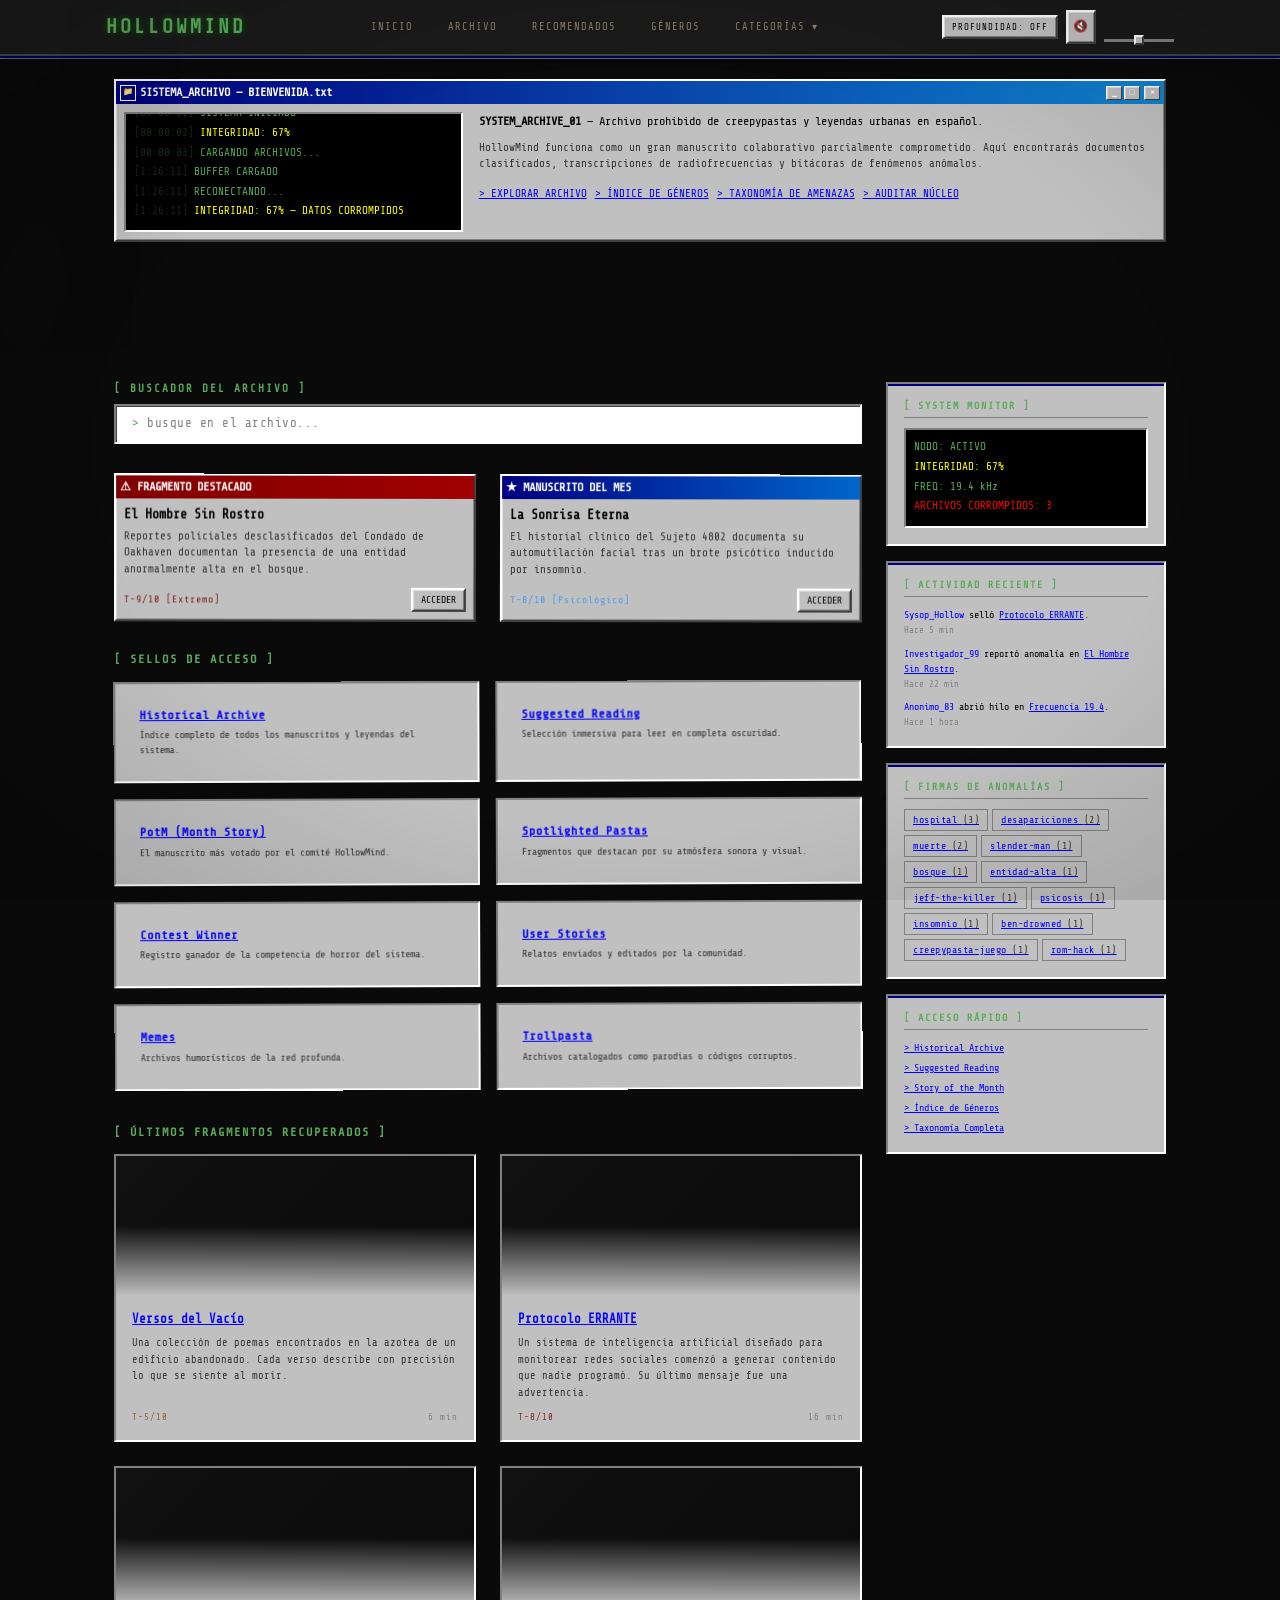
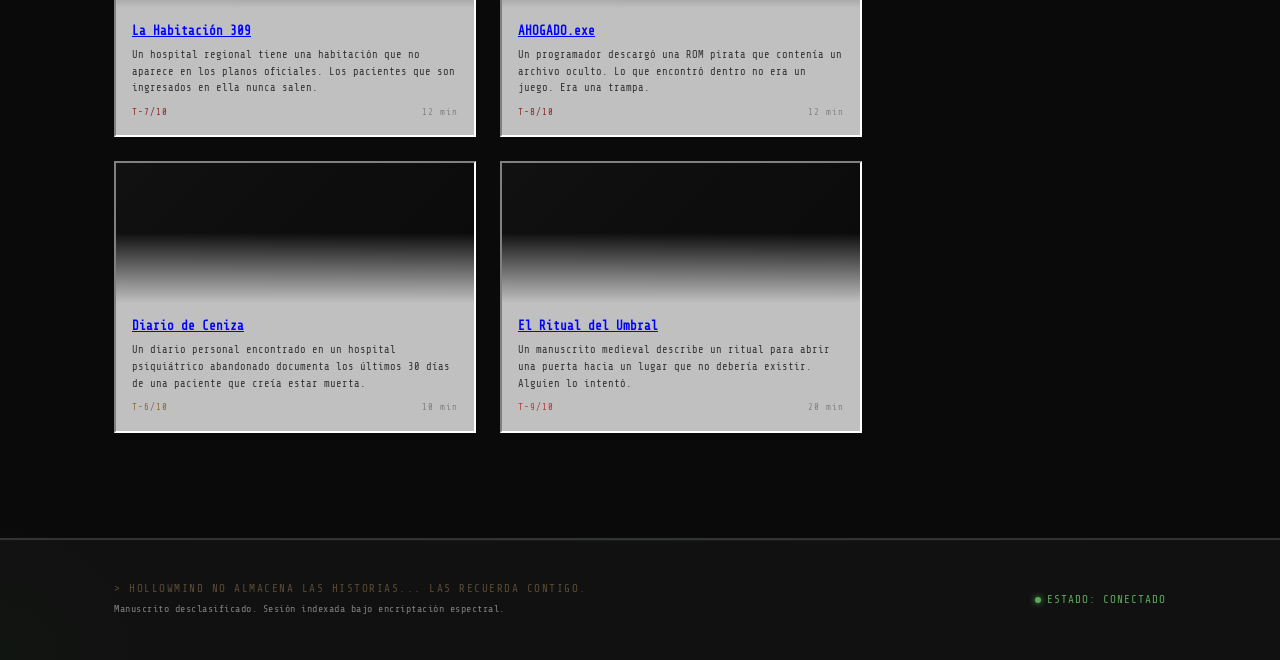
==== commit 27c74200: "feat: Remove loading/boot screens - pages load directly - Removed loading-screen HTML from all 5 HTM" ====
--- a/index.html
+++ b/index.html
@@ -12,24 +12,11 @@
   <link rel="stylesheet" href="css/components.css">
   <link rel="stylesheet" href="css/effects.css">
   <link rel="stylesheet" href="css/animations.css">
-  <link rel="stylesheet" href="css/loading.css">
   <link rel="preconnect" href="https://fonts.googleapis.com">
   <link rel="preconnect" href="https://fonts.gstatic.com" crossorigin>
   <link href="https://fonts.googleapis.com/css2?family=Courier+Prime:ital,wght@0,400;0,700;1,400;1,700&family=Playfair+Display:ital,wght@0,400;0,700;1,400;1,700&family=Share+Tech+Mono&family=Work+Sans:wght@300;400;600&display=swap" rel="stylesheet">
 </head>
 <body class="fx-vhs fx-vignette fx-fog fx-blood-stains fx-crt">
-
-  <!-- Boot Sequence -->
-  <div class="loading-screen" role="dialog" aria-modal="true" aria-labelledby="boot-title">
-    <div class="loading-scanlines"></div>
-    <div class="boot-container">
-      <h1 id="boot-title" class="font-pixel" style="font-size:18px; margin-bottom:18px; letter-spacing:3px; color: var(--sick-green-text); text-shadow: 0 0 8px rgba(0,255,0,0.4);">> SYSTEM_ARCHIVE_01</h1>
-      <div id="boot-terminal" class="boot-terminal-log"></div>
-      <div class="boot-enter-prompt font-pixel" style="opacity:0; cursor:pointer; text-align:center; margin-top:35px; font-size:12px; letter-spacing:2px; color: var(--sick-green-text);">
-        [ TOQUE LA PANTALLA PARA ABRIR EL ARCHIVO ]
-      </div>
-    </div>
-  </div>
 
   <!-- Main Application -->
   <div class="hm-app">
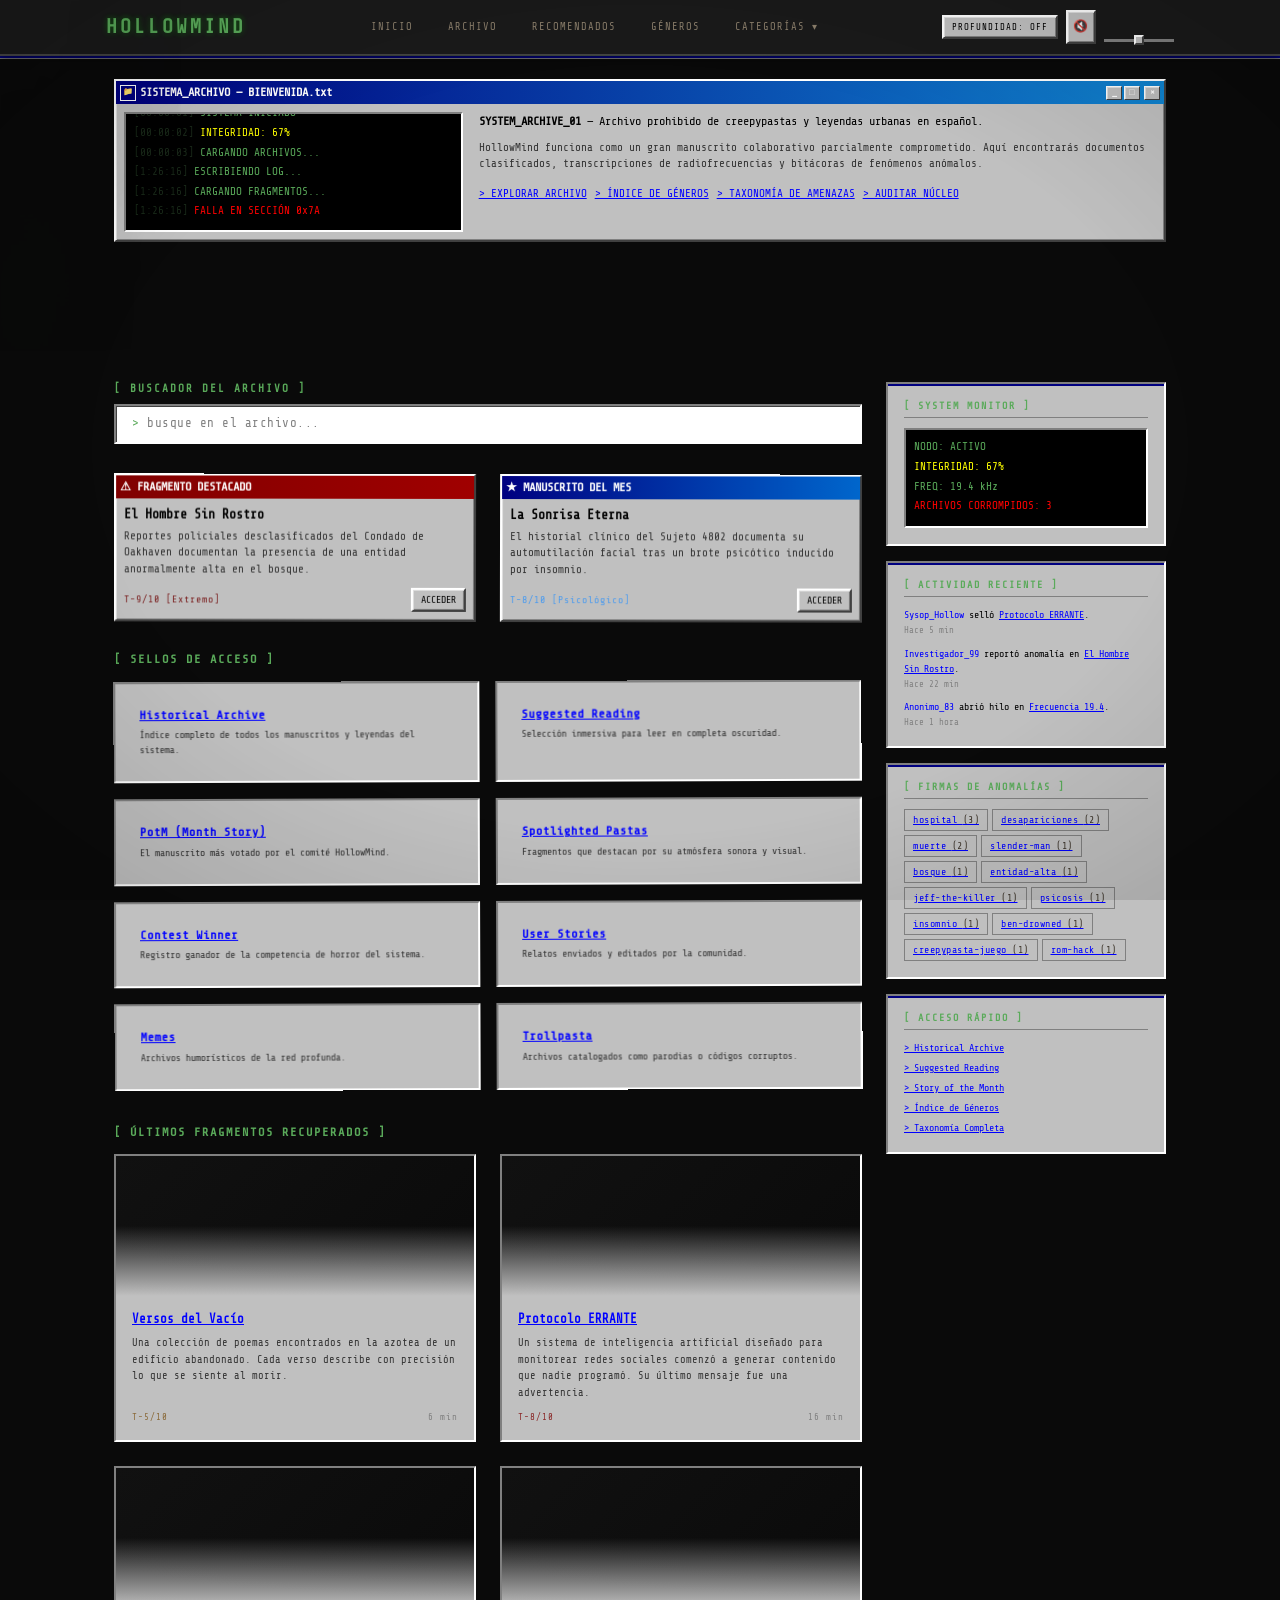
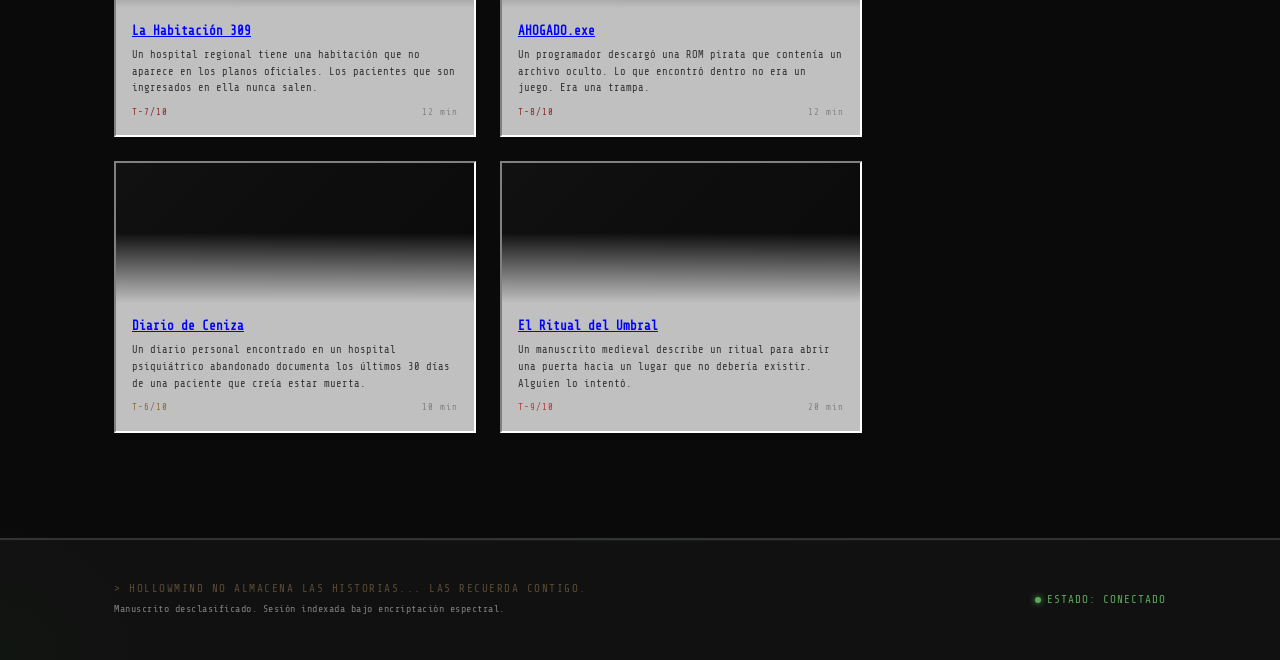
==== commit 9b188767: "feat: Add complete category and subcategory system - Updated HM_CATEGORIES with 3 main groups:   - S" ====
--- a/index.html
+++ b/index.html
@@ -58,20 +58,23 @@
               <div class="mega-menu-panel" id="mega-menu-container">
                 <div class="mega-menu-grid">
                   <div class="mega-column">
-                    <h4>Entidades</h4>
+                    <h4>Genre Categories</h4>
                     <ul>
-                      <li><a href="section.html?tag=seres">Seres</a></li>
-                      <li><a href="section.html?tag=criptido">Críptidos</a></li>
-                      <li><a href="section.html?tag=monstruos">Monstruos</a></li>
+                      <li><a href="section.html?tag=beings">Beings</a></li>
+                      <li><a href="section.html?tag=cryptids">Cryptids</a></li>
+                      <li><a href="section.html?tag=monsters">Monsters</a></li>
+                      <li><a href="section.html?tag=ghosts">Ghosts</a></li>
+                      <li><a href="section.html?tag=demon-devil">Demon/Devil</a></li>
                     </ul>
                   </div>
                   <div class="mega-column">
                     <h4>Temáticas</h4>
                     <ul>
-                      <li><a href="section.html?tag=videojuegos">Videojuegos</a></li>
-                      <li><a href="section.html?tag=internet">Internet</a></li>
-                      <li><a href="section.html?tag=crimen">Crimen</a></li>
-                      <li><a href="section.html?tag=hospital">Hospitales</a></li>
+                      <li><a href="section.html?tag=video-games">Video Games</a></li>
+                      <li><a href="section.html?tag=computers-and-internet">Computers & Internet</a></li>
+                      <li><a href="section.html?tag=crime">Crime</a></li>
+                      <li><a href="section.html?tag=hospitals">Hospitals</a></li>
+                      <li><a href="section.html?tag=dreams-sleep">Dreams/Sleep</a></li>
                     </ul>
                   </div>
                   <div class="mega-column">
@@ -79,14 +82,16 @@
                     <ul>
                       <li><a href="section.html?tag=longpasta">Longpasta</a></li>
                       <li><a href="section.html?tag=micropasta">Micropasta</a></li>
-                      <li><a href="section.html?tag=diario">Diario</a></li>
+                      <li><a href="section.html?tag=diary-journal">Diary/Journal</a></li>
+                      <li><a href="section.html?tag=poetry">Poetry</a></li>
                     </ul>
                   </div>
                   <div class="mega-column">
-                    <h4>Especiales</h4>
+                    <h4>Other</h4>
                     <ul>
-                      <li><a href="section.html?tag=rituales">Rituales</a></li>
                       <li><a href="section.html?tag=lost-episodes">Lost Episodes</a></li>
+                      <li><a href="section.html?tag=ritual">Ritual</a></li>
+                      <li><a href="section.html?tag=lovecraftian">Lovecraftian</a></li>
                       <li><a href="categories.html" style="color:var(--web-link-hover); font-weight:bold;">> Ver todos</a></li>
                     </ul>
                   </div>
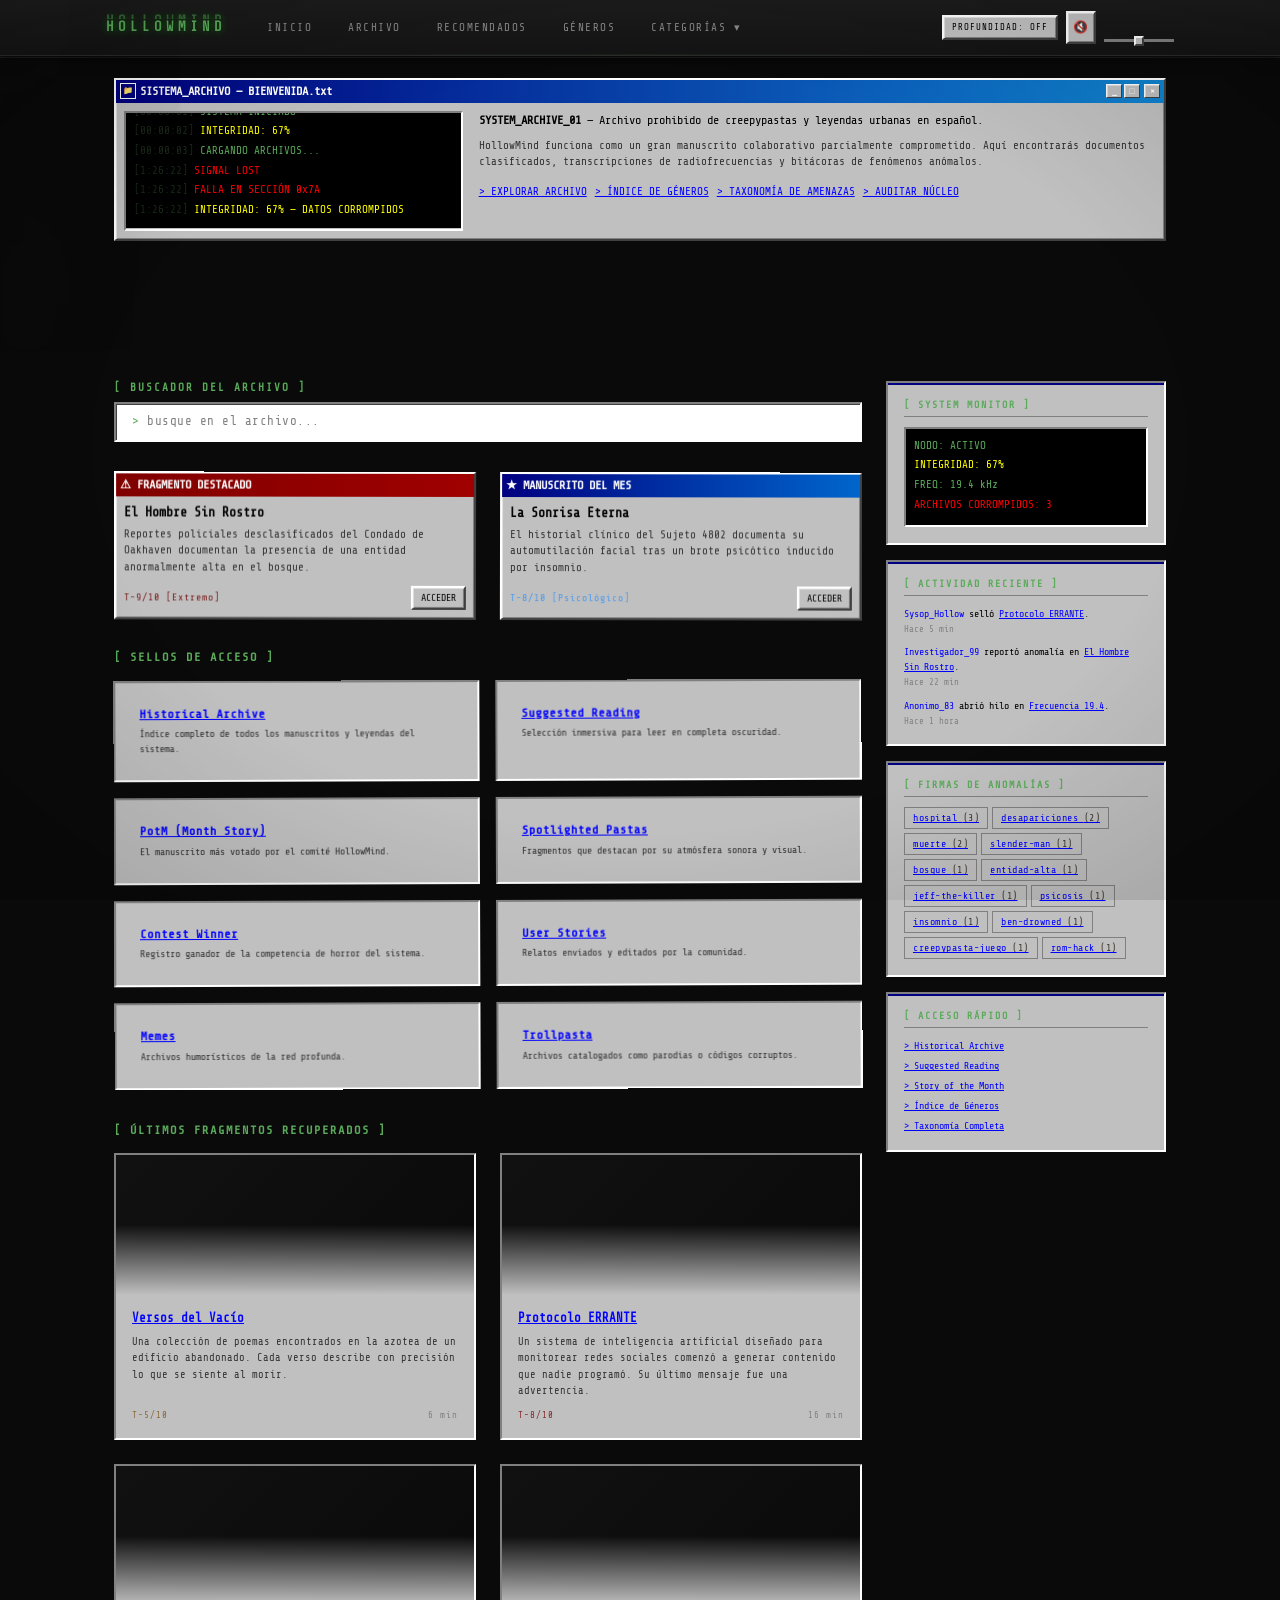
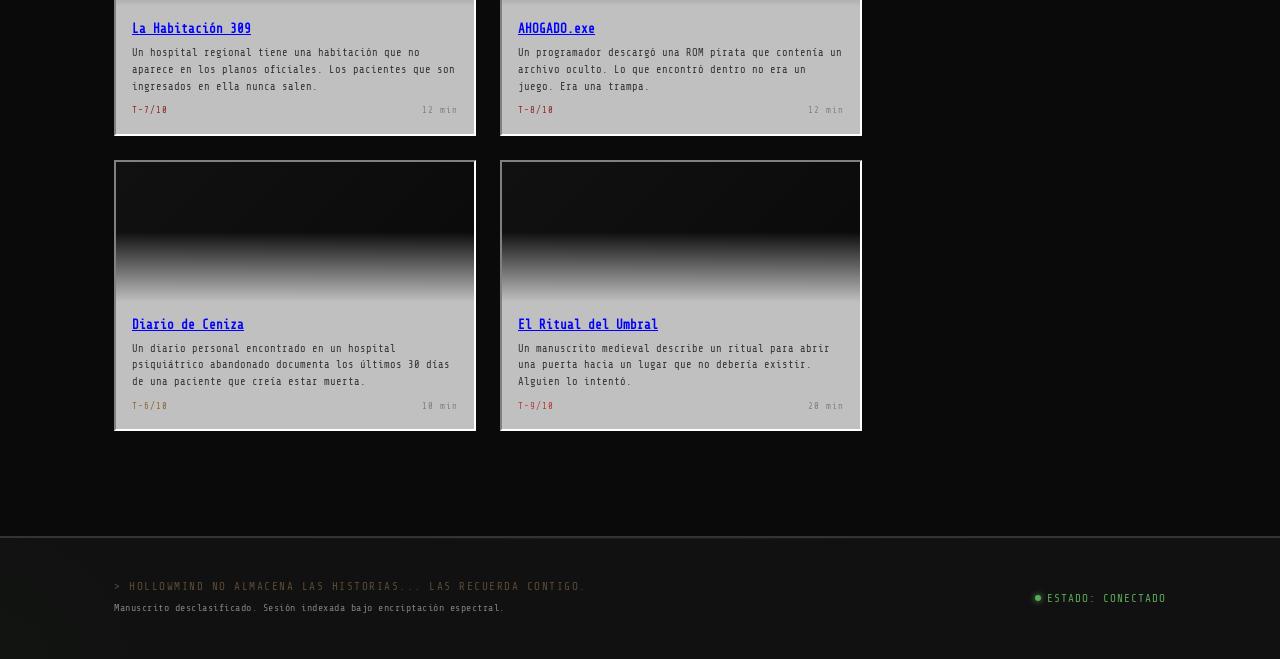
==== commit fd145a66: "feat: add Historical Archive with scraped Creepypasta Wiki data - Created wiki-archive-data.js with " ====
--- a/index.html
+++ b/index.html
@@ -370,6 +370,7 @@
 
   <!-- JavaScript -->
   <script src="js/story-data.js"></script>
+  <script src="js/wiki-archive-data.js"></script>
   <script src="js/effects.js"></script>
   <script src="js/retro-effects.js"></script>
   <script src="js/hollow-sound.js"></script>
--- a/css/retro.css
+++ b/css/retro.css
@@ -252,16 +252,15 @@
 
 /* === GEOCITIES BAR === */
 .geocities-bar {
-  background: linear-gradient(180deg, #c0c0c0 0%, #a0a0a0 100%);
-  border-bottom: 2px solid;
-  border-color: var(--win95-white) transparent var(--win95-darker) transparent;
-  padding: 4px 8px;
+  background: linear-gradient(180deg, #222 0%, #1a1a1a 100%);
+  border-bottom: 1px solid #333;
+  padding: 4px 16px;
   display: flex;
   align-items: center;
   justify-content: space-between;
   font-family: var(--font-pixel);
-  font-size: 11px;
-  color: #000;
+  font-size: 10px;
+  color: #666;
   position: relative;
   z-index: var(--z-sticky);
 }
@@ -279,32 +278,36 @@
 }
 
 .geocities-counter {
-  background: #000;
+  background: #0a0a0a;
   color: var(--sick-green-text);
   font-family: var(--font-pixel);
   font-size: 10px;
   padding: 2px 8px;
-  border: 1px inset var(--win95-dark);
+  border: 1px solid #333;
+  letter-spacing: 2px;
 }
 
 .geocities-badge {
-  border: 1px solid #000;
-  padding: 1px 4px;
+  border: 1px solid #444;
+  padding: 2px 6px;
   font-size: 9px;
-  background: var(--win95-bg);
+  background: #1a1a1a;
+  text-transform: uppercase;
+  color: #666;
+  letter-spacing: 1px;
 }
 
 /* === GEOCITIES MARQUEE === */
 .geocities-marquee {
-  background: #000080;
-  color: #ffff00;
-  font-family: var(--font-pixel);
-  font-size: 12px;
-  padding: 3px 0;
+  background: #111;
+  color: var(--sick-green-text);
+  font-family: var(--font-pixel);
+  font-size: 11px;
+  padding: 4px 0;
   overflow: hidden;
   white-space: nowrap;
-  border-top: 1px solid var(--win95-white);
-  border-bottom: 1px solid var(--win95-dark);
+  border-bottom: 1px solid #222;
+  letter-spacing: 1px;
 }
 
 .geocities-marquee-text {
--- a/css/layout.css
+++ b/css/layout.css
@@ -30,36 +30,35 @@
   z-index: var(--z-base);
 }
 
-/* === HEADER (barra de sistema corrupta) === */
+/* === HEADER (barra de sistema) === */
 .hm-header {
   position: fixed;
   top: 0;
   left: 0;
   right: 0;
   height: var(--header-height);
-  background: #1a1a1a;
-  border-bottom: 2px solid;
-  border-color: #333 transparent #444 transparent;
+  background: linear-gradient(180deg, #1c1c1c 0%, #141414 100%);
+  border-bottom: 1px solid #2a2a2a;
   z-index: var(--z-sticky);
-  box-shadow: 0 2px 8px rgba(0,0,0,0.5);
+  box-shadow: 0 2px 12px rgba(0,0,0,0.6);
 }
 
 .hm-header::after {
   content: '';
   position: absolute;
-  bottom: -2px;
+  bottom: 0;
   left: 0;
   right: 0;
   height: 1px;
   background: linear-gradient(
     90deg,
     transparent 0%,
-    var(--sick-green-dim) 20%,
+    var(--sick-green-dim) 30%,
     var(--sick-green) 50%,
-    var(--sick-green-dim) 80%,
+    var(--sick-green-dim) 70%,
     transparent 100%
   );
-  opacity: 0.3;
+  opacity: 0.25;
 }
 
 .header-container {
--- a/css/components.css
+++ b/css/components.css
@@ -8,22 +8,25 @@
   display: flex;
   align-items: center;
   text-decoration: none;
+  margin-right: 24px;
 }
 
 .hm-logo {
-  font-size: var(--text-lg);
+  font-size: 14px;
   font-weight: 700;
   color: var(--sick-green-text);
-  letter-spacing: 3px;
+  letter-spacing: 4px;
   text-transform: uppercase;
   font-family: var(--font-pixel);
-  text-shadow: 0 0 6px rgba(0,255,0,0.3);
-}
-
-/* === NAVBAR (barra de sistema) === */
+  text-shadow: 0 0 8px rgba(0,255,0,0.4);
+  padding: 6px 0;
+}
+
+/* === NAVBAR (barra de navegación) === */
 .nav-links {
   display: flex;
-  gap: 1px;
+  gap: 2px;
+  align-items: center;
 }
 
 .nav-links .menu-item {
@@ -32,22 +35,26 @@
 
 .nav-link {
   display: block;
-  padding: var(--space-sm) var(--space-md);
-  font-family: var(--font-pixel);
-  font-size: var(--text-xs);
-  color: var(--paper-dark);
+  padding: 8px 16px;
+  font-family: var(--font-pixel);
+  font-size: 11px;
+  color: #888;
   text-transform: uppercase;
-  letter-spacing: 1px;
-  transition: all 0.3s ease 0.15s;
+  letter-spacing: 1.5px;
+  transition: all 0.2s ease;
   border: 1px solid transparent;
   text-decoration: none;
+  white-space: nowrap;
 }
 
 .nav-link:hover {
   color: var(--sick-green-text);
-  border-color: #333;
-  background: rgba(0,40,0,0.2);
-  text-shadow: 0 0 4px rgba(0,255,0,0.2);
+  background: rgba(0,255,0,0.05);
+  text-shadow: 0 0 6px rgba(0,255,0,0.3);
+}
+
+.nav-link:active {
+  transform: scale(0.97);
 }
 
 /* === MEGA MENU === */
@@ -56,20 +63,19 @@
   position: absolute;
   top: 100%;
   left: 0;
-  min-width: 480px;
-  background: var(--win95-bg);
-  border: 2px solid;
-  border-color: var(--win95-white) var(--win95-darker) var(--win95-darker) var(--win95-white);
-  box-shadow: 3px 3px 0 rgba(0,0,0,0.5);
+  min-width: 500px;
+  background: #1a1a1a;
+  border: 1px solid #333;
+  border-top: 2px solid var(--sick-green-dim);
   padding: 0;
   z-index: var(--z-dropdown);
-  color: #000;
+  box-shadow: 0 8px 24px rgba(0,0,0,0.6);
 }
 
 .menu-item:hover .mega-menu-panel,
 .menu-item:focus-within .mega-menu-panel {
   display: block;
-  animation: fadeIn 0.2s ease;
+  animation: fadeIn 0.15s ease;
 }
 
 .mega-menu-grid {
@@ -79,8 +85,8 @@
 }
 
 .mega-column {
-  padding: 8px;
-  border-right: 1px solid var(--win95-dark);
+  padding: 12px;
+  border-right: 1px solid #2a2a2a;
 }
 
 .mega-column:last-child {
@@ -89,36 +95,36 @@
 
 .mega-column h4 {
   font-family: var(--font-pixel);
+  font-size: 10px;
+  color: var(--sick-green-text);
+  text-transform: uppercase;
+  letter-spacing: 1.5px;
+  margin-bottom: 8px;
+  padding-bottom: 6px;
+  border-bottom: 1px solid #2a2a2a;
+  font-weight: bold;
+}
+
+.mega-column ul {
+  display: flex;
+  flex-direction: column;
+  gap: 4px;
+}
+
+.mega-column a {
+  font-family: var(--font-pixel);
   font-size: 11px;
-  color: var(--win95-blue);
-  text-transform: uppercase;
-  letter-spacing: 1px;
-  margin-bottom: var(--space-sm);
-  padding-bottom: 4px;
-  border-bottom: 1px solid var(--win95-dark);
-  font-weight: bold;
-}
-
-.mega-column ul {
-  display: flex;
-  flex-direction: column;
-  gap: 2px;
-}
-
-.mega-column a {
-  font-family: var(--font-pixel);
-  font-size: 11px;
-  color: var(--web-link);
-  padding: 2px 4px;
-  transition: all 0.1s;
-  text-decoration: underline;
+  color: #888;
+  padding: 3px 6px;
+  transition: all 0.15s;
+  text-decoration: none;
   display: block;
+  border-radius: 2px;
 }
 
 .mega-column a:hover {
-  color: var(--web-link-hover);
-  background: #000080;
-  color: #fff;
+  color: var(--sick-green-text);
+  background: rgba(0,255,0,0.08);
 }
 
 /* === MOBILE TOGGLE === */
@@ -126,10 +132,9 @@
   display: none;
   flex-direction: column;
   gap: 4px;
-  padding: var(--space-sm);
-  background: var(--win95-bg);
-  border: 2px solid;
-  border-color: var(--win95-white) var(--win95-darker) var(--win95-darker) var(--win95-white);
+  padding: 8px;
+  background: transparent;
+  border: 1px solid #333;
   cursor: pointer;
 }
 
@@ -137,8 +142,12 @@
   display: block;
   width: 18px;
   height: 2px;
-  background: #000;
-  transition: all 0.3s;
+  background: #888;
+  transition: all 0.2s;
+}
+
+.nav-toggle:hover .toggle-bar {
+  background: var(--sick-green-text);
 }
 
 .nav-toggle.active .toggle-bar:nth-child(1) {
@@ -157,7 +166,8 @@
 .header-controls {
   display: flex;
   align-items: center;
-  gap: var(--space-sm);
+  gap: 8px;
+  margin-left: auto;
 }
 
 /* === BUTTONS (Win95 style) === */
@@ -684,11 +694,11 @@
     top: var(--header-height);
     left: 0;
     right: 0;
-    background: var(--win95-bg);
-    border-bottom: 2px solid var(--win95-dark);
+    background: #1a1a1a;
+    border-bottom: 1px solid #333;
     flex-direction: column;
-    padding: var(--space-md);
-    box-shadow: 0 4px 8px rgba(0,0,0,0.3);
+    padding: 8px;
+    box-shadow: 0 4px 12px rgba(0,0,0,0.5);
   }
 
   .nav-links.open {
@@ -699,9 +709,10 @@
     position: static;
     min-width: auto;
     border: none;
-    border-top: 1px solid var(--win95-dark);
+    border-top: 1px solid #333;
     box-shadow: none;
-    padding: var(--space-md);
+    padding: 8px;
+    background: #141414;
   }
 
   .mega-menu-grid {
@@ -715,4 +726,9 @@
   .immersive-toggle .btn-text {
     display: none;
   }
-}
+
+  .hm-logo {
+    font-size: 12px;
+    letter-spacing: 2px;
+  }
+}
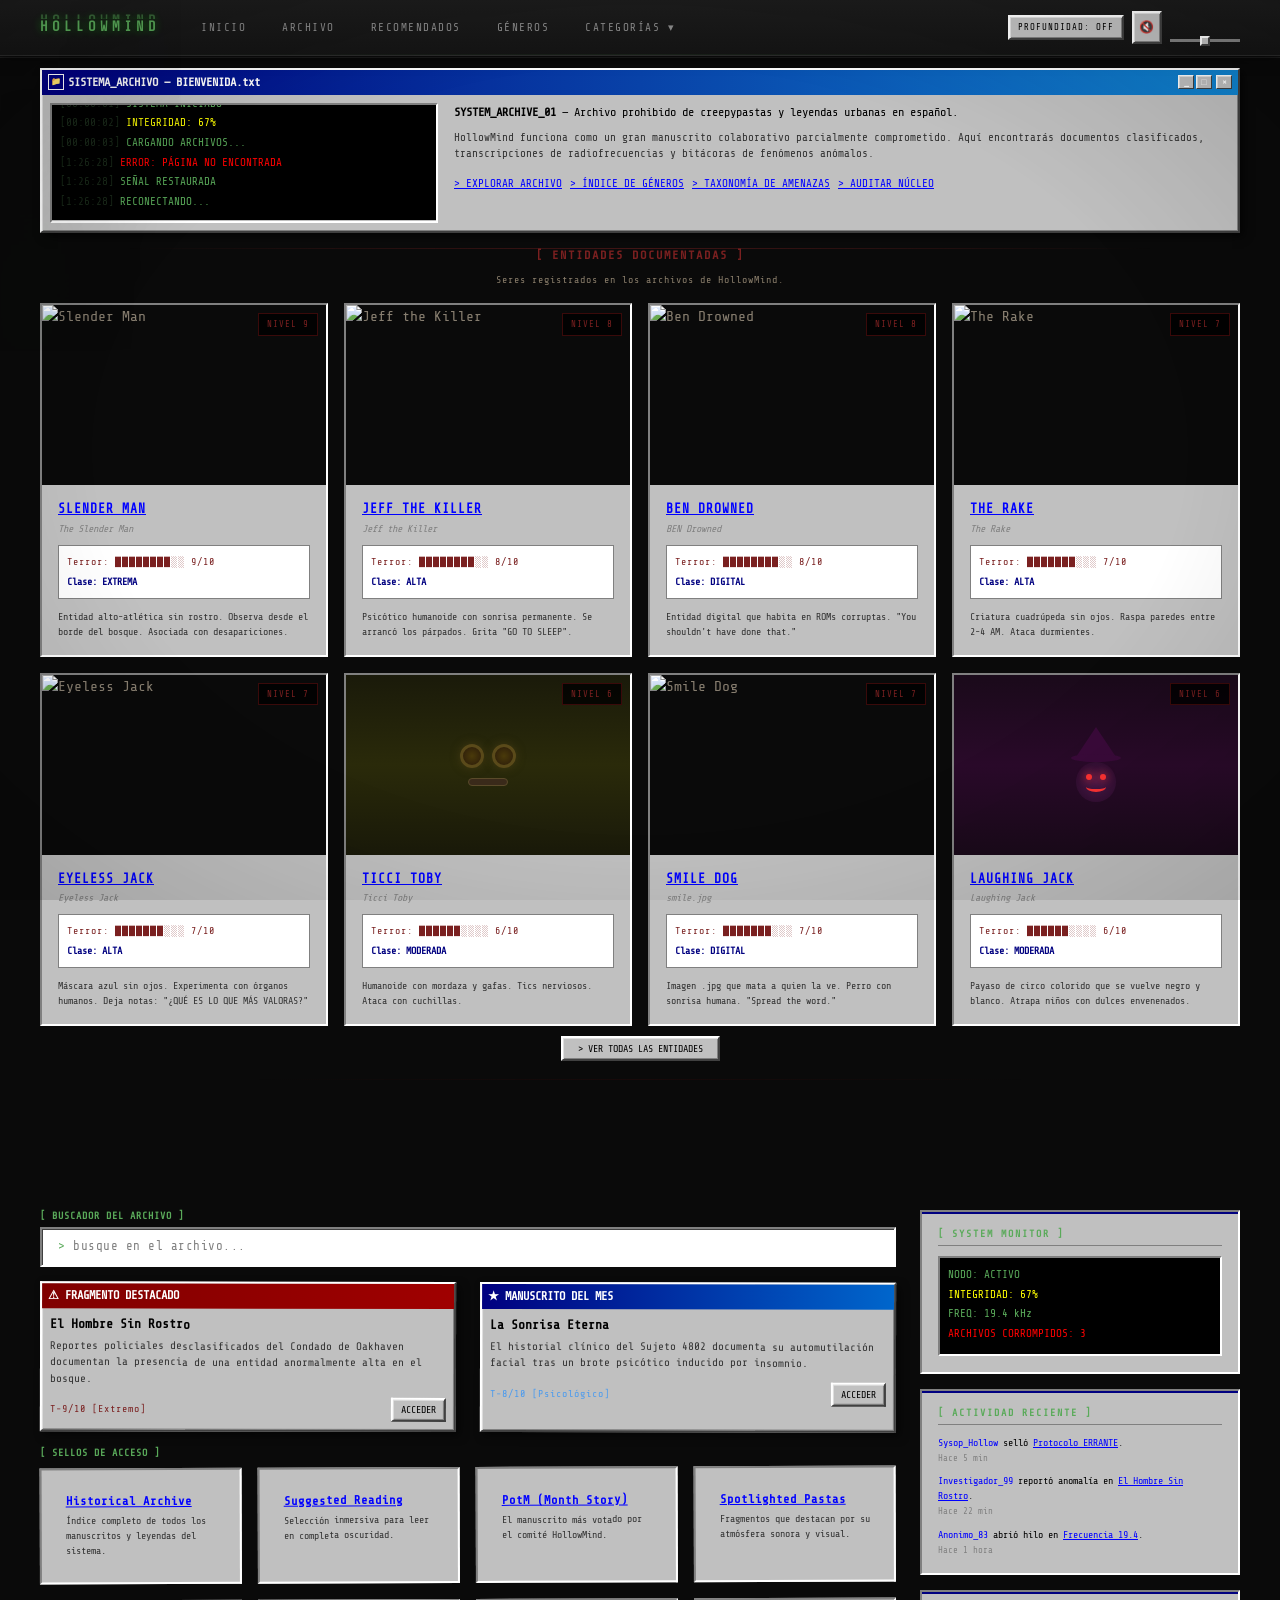
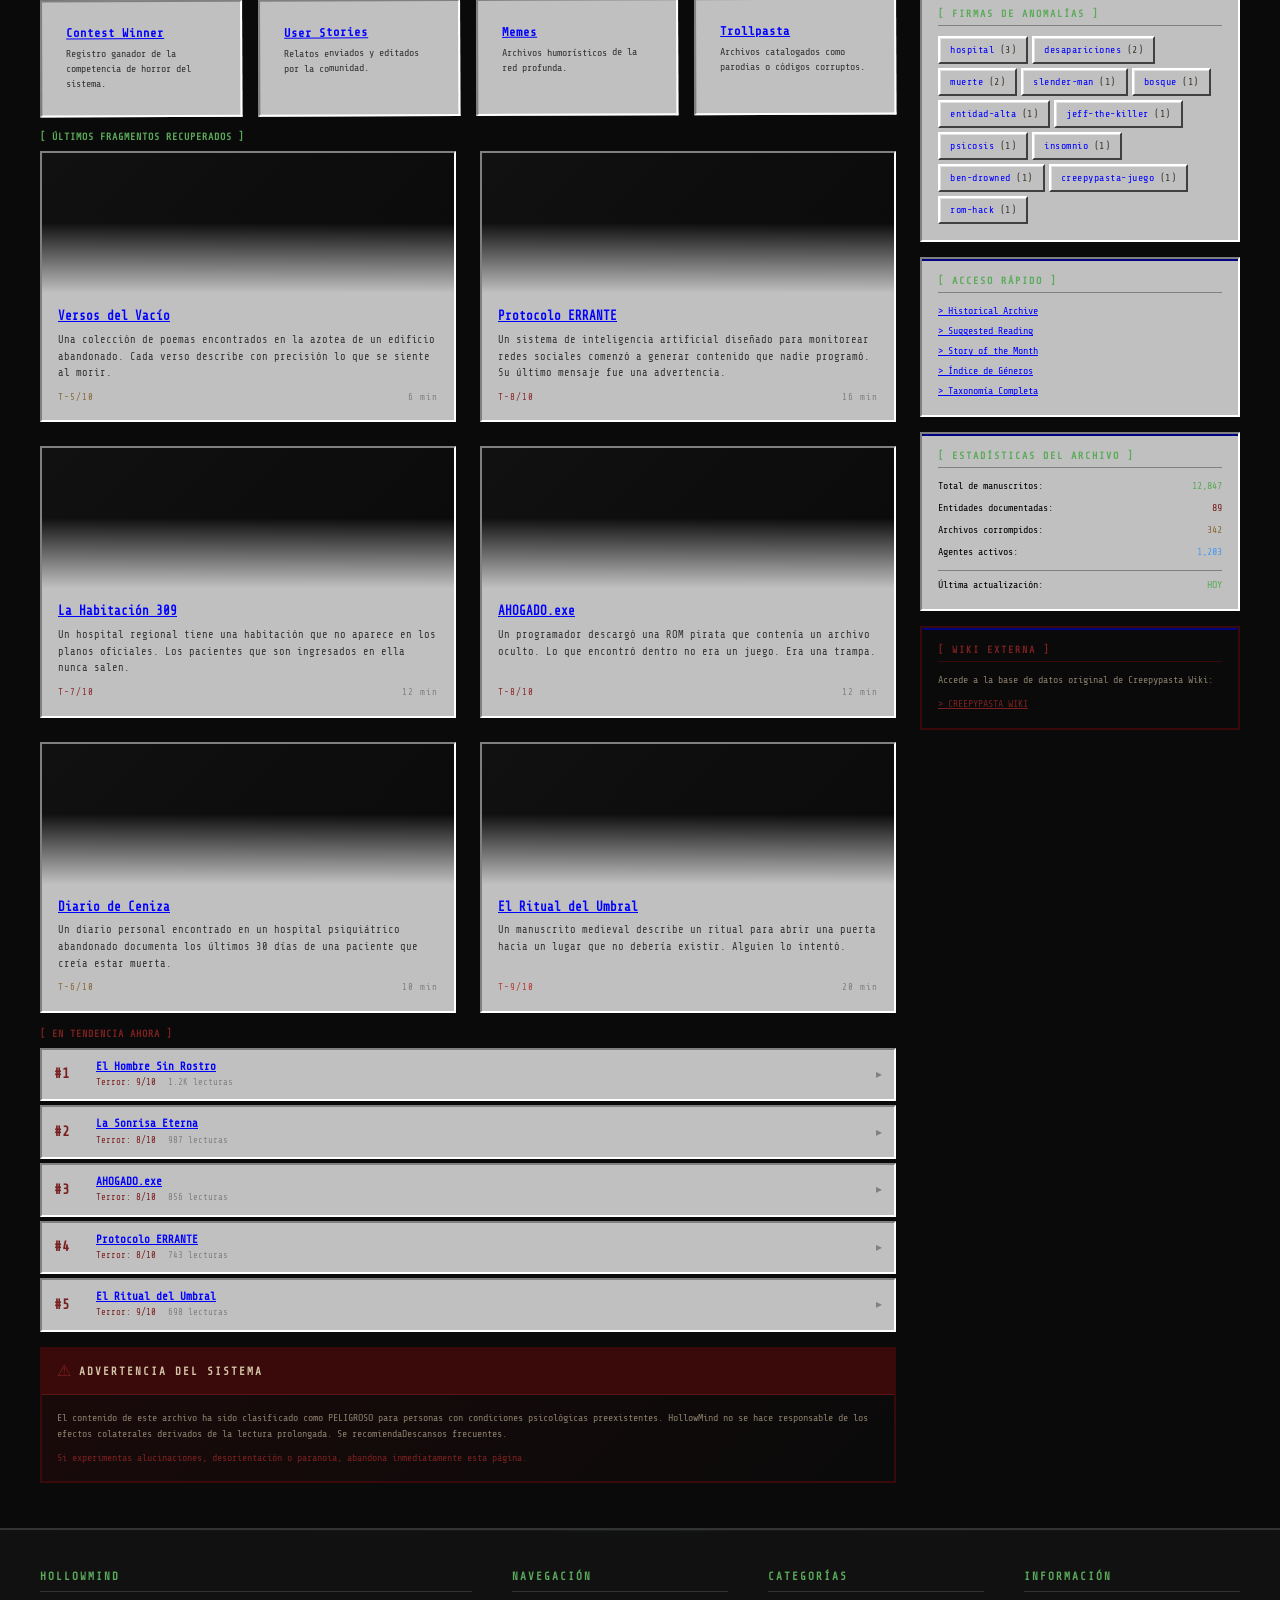
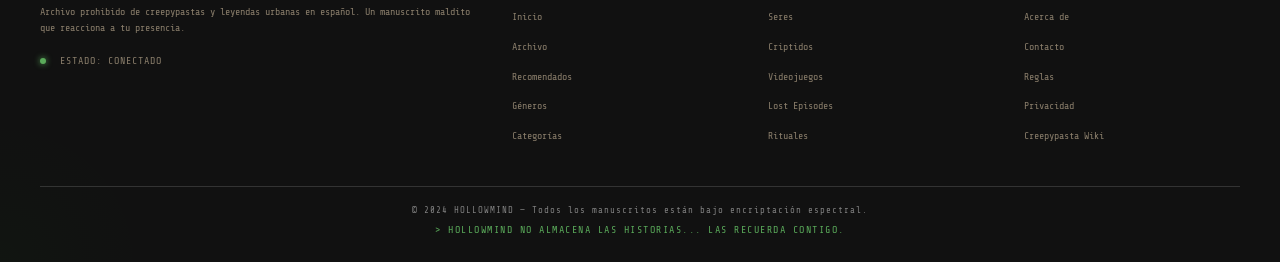
==== commit 1502cdfd: "Mejoras visuales: categorias en 3 columnas, disenio compacto, estilos Win95 mejorados" ====
--- a/index.html
+++ b/index.html
@@ -125,7 +125,7 @@
     </div>
 
     <!-- Welcome Portal — Panel Win95 -->
-    <section class="wiki-welcome-section container" style="margin-top: 20px;">
+    <section class="wiki-welcome-section container" style="margin-top: 10px;">
       <div class="win95-panel" style="max-width: 100%;">
         <div class="win95-titlebar">
           <div class="win95-titlebar-text">
@@ -168,15 +168,182 @@
       </div>
     </section>
 
+    <!-- Character Gallery Section -->
+    <section class="character-gallery-section container" style="margin-top: 15px; margin-bottom: 20px;">
+      <h2 class="section-title font-pixel" style="margin-bottom: 10px; letter-spacing: 2px; color: var(--blood-fresh); font-size: 12px; text-align: center;">
+        [ ENTIDADES DOCUMENTADAS ]
+      </h2>
+      <p style="text-align: center; font-family: var(--font-pixel); font-size: 10px; color: var(--paper-dark); margin-bottom: 15px; letter-spacing: 1px;">
+        Seres registrados en los archivos de HollowMind.
+      </p>
+      
+      <div class="character-gallery-grid">
+        <!-- Slender Man -->
+        <div class="character-card" data-character="slender">
+          <div class="character-card-image">
+            <img src="https://static.wikia.nocookie.net/creepypasta/images/f/fa/Slender_playground.jpg" alt="Slender Man" loading="lazy">
+            <div class="character-classification">NIVEL 9</div>
+          </div>
+          <div class="character-card-body">
+            <h3 class="character-name glitch-hover" data-text="Slender Man">Slender Man</h3>
+            <p class="character-origin">The Slender Man</p>
+            <div class="character-stats">
+              <span class="stat terror-level">Terror: ████████░░ 9/10</span>
+              <span class="stat threat-class">Clase: EXTREMA</span>
+            </div>
+            <p class="character-desc">Entidad alto-atlética sin rostro. Observa desde el borde del bosque. Asociada con desapariciones.</p>
+          </div>
+        </div>
+
+        <!-- Jeff the Killer -->
+        <div class="character-card" data-character="jeff">
+          <div class="character-card-image">
+            <img src="https://static.wikia.nocookie.net/creepypasta/images/2/2c/Jeff_the_Killer.jpg" alt="Jeff the Killer" loading="lazy">
+            <div class="character-classification">NIVEL 8</div>
+          </div>
+          <div class="character-card-body">
+            <h3 class="character-name glitch-hover" data-text="Jeff the Killer">Jeff the Killer</h3>
+            <p class="character-origin">Jeff the Killer</p>
+            <div class="character-stats">
+              <span class="stat terror-level">Terror: ████████░░ 8/10</span>
+              <span class="stat threat-class">Clase: ALTA</span>
+            </div>
+            <p class="character-desc">Psicótico humanoide con sonrisa permanente. Se arrancó los párpados. Grita "GO TO SLEEP".</p>
+          </div>
+        </div>
+
+        <!-- Ben Drowned -->
+        <div class="character-card" data-character="ben">
+          <div class="character-card-image">
+            <img src="https://static.wikia.nocookie.net/creepypasta/images/0/00/You_shouldn%27t_have_done_that_by_sarawtf.jpg" alt="Ben Drowned" loading="lazy">
+            <div class="character-classification">NIVEL 8</div>
+          </div>
+          <div class="character-card-body">
+            <h3 class="character-name glitch-hover" data-text="Ben Drowned">Ben Drowned</h3>
+            <p class="character-origin">BEN Drowned</p>
+            <div class="character-stats">
+              <span class="stat terror-level">Terror: ████████░░ 8/10</span>
+              <span class="stat threat-class">Clase: DIGITAL</span>
+            </div>
+            <p class="character-desc">Entidad digital que habita en ROMs corruptas. "You shouldn't have done that."</p>
+          </div>
+        </div>
+
+        <!-- The Rake -->
+        <div class="character-card" data-character="rake">
+          <div class="character-card-image">
+            <img src="https://static.wikia.nocookie.net/creepypasta/images/0/04/The_Rake.jpg" alt="The Rake" loading="lazy">
+            <div class="character-classification">NIVEL 7</div>
+          </div>
+          <div class="character-card-body">
+            <h3 class="character-name glitch-hover" data-text="The Rake">The Rake</h3>
+            <p class="character-origin">The Rake</p>
+            <div class="character-stats">
+              <span class="stat terror-level">Terror: ███████░░░ 7/10</span>
+              <span class="stat threat-class">Clase: ALTA</span>
+            </div>
+            <p class="character-desc">Criatura cuadrúpeda sin ojos. Raspa paredes entre 2-4 AM. Ataca durmientes.</p>
+          </div>
+        </div>
+
+        <!-- Eyeless Jack -->
+        <div class="character-card" data-character="eyeless">
+          <div class="character-card-image">
+            <img src="https://static.wikia.nocookie.net/creepypasta/images/c/c3/You_awake_by_nickteezy408.jpg" alt="Eyeless Jack" loading="lazy">
+            <div class="character-classification">NIVEL 7</div>
+          </div>
+          <div class="character-card-body">
+            <h3 class="character-name glitch-hover" data-text="Eyeless Jack">Eyeless Jack</h3>
+            <p class="character-origin">Eyeless Jack</p>
+            <div class="character-stats">
+              <span class="stat terror-level">Terror: ███████░░░ 7/10</span>
+              <span class="stat threat-class">Clase: ALTA</span>
+            </div>
+            <p class="character-desc">Máscara azul sin ojos. Experimenta con órganos humanos. Deja notas: "¿QUÉ ES LO QUE MÁS VALORAS?"</p>
+          </div>
+        </div>
+
+        <!-- Ticci Toby -->
+        <div class="character-card" data-character="ticci">
+          <div class="character-card-image char-ticci">
+            <div class="char-visual ticci-visual">
+              <div class="ticci-goggles">
+                <div class="goggle-lens goggle-lens-left"></div>
+                <div class="goggle-lens goggle-lens-right"></div>
+              </div>
+              <div class="ticci-gag"></div>
+            </div>
+            <div class="character-classification">NIVEL 6</div>
+          </div>
+          <div class="character-card-body">
+            <h3 class="character-name glitch-hover" data-text="Ticci Toby">Ticci Toby</h3>
+            <p class="character-origin">Ticci Toby</p>
+            <div class="character-stats">
+              <span class="stat terror-level">Terror: ██████░░░░ 6/10</span>
+              <span class="stat threat-class">Clase: MODERADA</span>
+            </div>
+            <p class="character-desc">Humanoide con mordaza y gafas. Tics nerviosos. Ataca con cuchillas.</p>
+          </div>
+        </div>
+
+        <!-- Smile Dog -->
+        <div class="character-card" data-character="smile">
+          <div class="character-card-image">
+            <img src="https://static.wikia.nocookie.net/creepypasta/images/1/1b/Smile.jpg" alt="Smile Dog" loading="lazy">
+            <div class="character-classification">NIVEL 7</div>
+          </div>
+          <div class="character-card-body">
+            <h3 class="character-name glitch-hover" data-text="Smile Dog">Smile Dog</h3>
+            <p class="character-origin">smile.jpg</p>
+            <div class="character-stats">
+              <span class="stat terror-level">Terror: ███████░░░ 7/10</span>
+              <span class="stat threat-class">Clase: DIGITAL</span>
+            </div>
+            <p class="character-desc">Imagen .jpg que mata a quien la ve. Perro con sonrisa humana. "Spread the word."</p>
+          </div>
+        </div>
+
+        <!-- Laughing Jack -->
+        <div class="character-card" data-character="laughing">
+          <div class="character-card-image char-laughing">
+            <div class="char-visual laughing-visual">
+              <div class="laughing-hat"></div>
+              <div class="laughing-face">
+                <div class="laughing-eye laughing-eye-left"></div>
+                <div class="laughing-eye laughing-eye-right"></div>
+                <div class="laughing-smile"></div>
+              </div>
+            </div>
+            <div class="character-classification">NIVEL 6</div>
+          </div>
+          <div class="character-card-body">
+            <h3 class="character-name glitch-hover" data-text="Laughing Jack">Laughing Jack</h3>
+            <p class="character-origin">Laughing Jack</p>
+            <div class="character-stats">
+              <span class="stat terror-level">Terror: ██████░░░░ 6/10</span>
+              <span class="stat threat-class">Clase: MODERADA</span>
+            </div>
+            <p class="character-desc">Payaso de circo colorido que se vuelve negro y blanco. Atrapa niños con dulces envenenados.</p>
+          </div>
+        </div>
+      </div>
+
+      <div style="text-align: center; margin-top: 10px;">
+        <a href="genre-listing.html" class="win95-button" style="font-size: 10px; padding: 5px 15px;">
+          > VER TODAS LAS ENTIDADES
+        </a>
+      </div>
+    </section>
+
     <!-- Main Layout -->
-    <main class="layout-with-sidebar container" style="margin-top: 20px; margin-bottom: 70px;">
+    <main class="layout-with-sidebar container" style="margin-top: 10px; margin-bottom: 30px;">
 
       <!-- Left Column: Main Content -->
       <section class="main-portal-content">
 
         <!-- Search -->
-        <div class="terminal-search-wrapper" style="margin-bottom: 30px;">
-          <h2 class="font-pixel" style="color: var(--sick-green-text); font-size: 11px; margin-bottom: 8px; letter-spacing: 2px;">[ BUSCADOR DEL ARCHIVO ]</h2>
+        <div class="terminal-search-wrapper" style="margin-bottom: 15px;">
+          <h2 class="font-pixel" style="color: var(--sick-green-text); font-size: 10px; margin-bottom: 5px; letter-spacing: 1px;">[ BUSCADOR DEL ARCHIVO ]</h2>
           <div class="terminal-search-bar">
             <span class="terminal-prompt font-pixel">></span>
             <input type="text" id="search-input" class="terminal-search-input" placeholder="busque en el archivo..." aria-label="Buscar en el archivo">
@@ -185,7 +352,7 @@
         </div>
 
         <!-- Featured Panels (Win95 style) -->
-        <div class="wiki-highlights-grid" style="margin-bottom: 30px;">
+        <div class="wiki-highlights-grid" style="margin-bottom: 15px;">
 
           <div class="win95-panel">
             <div class="win95-titlebar" style="background: linear-gradient(90deg, #800000, #a00000);">
@@ -225,8 +392,8 @@
         </div>
 
         <!-- Dashboard Modules -->
-        <div class="dashboard-hub-section" style="margin-bottom: 35px;">
-          <h2 class="section-title font-pixel" style="margin-bottom: 15px; letter-spacing: 2px; color: var(--sick-green-text); font-size: 12px;">[ SELLOS DE ACCESO ]</h2>
+        <div class="dashboard-hub-section" style="margin-bottom: 15px;">
+          <h2 class="section-title font-pixel" style="margin-bottom: 8px; letter-spacing: 1px; color: var(--sick-green-text); font-size: 10px;">[ SELLOS DE ACCESO ]</h2>
 
           <div class="quick-dashboard-grid">
             <a href="section.html?id=archivo" class="dashboard-hub-card">
@@ -281,9 +448,83 @@
         </div>
 
         <!-- Recent Records -->
-        <div class="recent-records-wrapper" style="margin-bottom: 35px;">
-          <h2 class="section-title font-pixel" style="margin-bottom: 15px; letter-spacing: 2px; color: var(--sick-green-text); font-size: 12px;">[ ÚLTIMOS FRAGMENTOS RECUPERADOS ]</h2>
+        <div class="recent-records-wrapper" style="margin-bottom: 15px;">
+          <h2 class="section-title font-pixel" style="margin-bottom: 8px; letter-spacing: 1px; color: var(--sick-green-text); font-size: 10px;">[ ÚLTIMOS FRAGMENTOS RECUPERADOS ]</h2>
           <div id="recent-stories-grid" class="cards-grid"></div>
+        </div>
+
+        <!-- Trending Now Section -->
+        <div class="trending-section" style="margin-bottom: 15px;">
+          <h2 class="section-title font-pixel" style="margin-bottom: 8px; letter-spacing: 1px; color: var(--blood-fresh); font-size: 10px;">[ EN TENDENCIA AHORA ]</h2>
+          <div class="trending-grid">
+            <a href="story.html?id=el-hombre-sin-rostro" class="trending-card">
+              <div class="trending-rank">#1</div>
+              <div class="trending-info">
+                <h4 class="trending-title">El Hombre Sin Rostro</h4>
+                <div class="trending-meta">
+                  <span class="trending-terror">Terror: 9/10</span>
+                  <span class="trending-reads">1.2K lecturas</span>
+                </div>
+              </div>
+              <div class="trending-arrow">▸</div>
+            </a>
+            <a href="story.html?id=la-sonrisa-eterna" class="trending-card">
+              <div class="trending-rank">#2</div>
+              <div class="trending-info">
+                <h4 class="trending-title">La Sonrisa Eterna</h4>
+                <div class="trending-meta">
+                  <span class="trending-terror">Terror: 8/10</span>
+                  <span class="trending-reads">987 lecturas</span>
+                </div>
+              </div>
+              <div class="trending-arrow">▸</div>
+            </a>
+            <a href="story.html?id=ahogado-exe" class="trending-card">
+              <div class="trending-rank">#3</div>
+              <div class="trending-info">
+                <h4 class="trending-title">AHOGADO.exe</h4>
+                <div class="trending-meta">
+                  <span class="trending-terror">Terror: 8/10</span>
+                  <span class="trending-reads">856 lecturas</span>
+                </div>
+              </div>
+              <div class="trending-arrow">▸</div>
+            </a>
+            <a href="story.html?id=protocolo-errante" class="trending-card">
+              <div class="trending-rank">#4</div>
+              <div class="trending-info">
+                <h4 class="trending-title">Protocolo ERRANTE</h4>
+                <div class="trending-meta">
+                  <span class="trending-terror">Terror: 8/10</span>
+                  <span class="trending-reads">743 lecturas</span>
+                </div>
+              </div>
+              <div class="trending-arrow">▸</div>
+            </a>
+            <a href="story.html?id=el-ritual-del-umbral" class="trending-card">
+              <div class="trending-rank">#5</div>
+              <div class="trending-info">
+                <h4 class="trending-title">El Ritual del Umbral</h4>
+                <div class="trending-meta">
+                  <span class="trending-terror">Terror: 9/10</span>
+                  <span class="trending-reads">698 lecturas</span>
+                </div>
+              </div>
+              <div class="trending-arrow">▸</div>
+            </a>
+          </div>
+        </div>
+
+        <!-- Warning Box -->
+        <div class="warning-box" style="margin-bottom: 15px;">
+          <div class="warning-header">
+            <span class="warning-icon">⚠</span>
+            <span class="warning-title">ADVERTENCIA DEL SISTEMA</span>
+          </div>
+          <div class="warning-body">
+            <p>El contenido de este archivo ha sido clasificado como PELIGROSO para personas con condiciones psicológicas preexistentes. HollowMind no se hace responsable de los efectos colaterales derivados de la lectura prolongada. Se recomiendaDescansos frecuentes.</p>
+            <p style="margin-top: 8px; color: var(--blood-fresh);">Si experimentas alucinaciones, desorientación o paranoia, abandona inmediatamente esta página.</p>
+          </div>
         </div>
 
       </section>
@@ -347,21 +588,103 @@
           </div>
         </div>
 
+        <!-- Stats Widget -->
+        <div class="wiki-sidebar-widget" style="margin-top: 15px;">
+          <h3 class="font-pixel" style="color: var(--sick-green-text); font-size: 10px; margin-bottom: 10px; border-bottom: 1px solid var(--win95-dark); padding-bottom: 5px; letter-spacing: 2px;">
+            [ ESTADÍSTICAS DEL ARCHIVO ]
+          </h3>
+          <div style="font-family: var(--font-pixel); font-size: 10px; display: flex; flex-direction: column; gap: 6px;">
+            <div style="display: flex; justify-content: space-between;">
+              <span>Total de manuscritos:</span>
+              <span style="color: var(--sick-green-text);">12,847</span>
+            </div>
+            <div style="display: flex; justify-content: space-between;">
+              <span>Entidades documentadas:</span>
+              <span style="color: var(--blood-fresh);">89</span>
+            </div>
+            <div style="display: flex; justify-content: space-between;">
+              <span>Archivos corrompidos:</span>
+              <span style="color: var(--rune-glow);">342</span>
+            </div>
+            <div style="display: flex; justify-content: space-between;">
+              <span>Agentes activos:</span>
+              <span style="color: var(--electric-text);">1,203</span>
+            </div>
+            <div style="display: flex; justify-content: space-between; border-top: 1px solid var(--win95-dark); padding-top: 6px; margin-top: 4px;">
+              <span>Última actualización:</span>
+              <span style="color: var(--sick-green-text);">HOY</span>
+            </div>
+          </div>
+        </div>
+
+        <!-- Creepypasta Wiki Link -->
+        <div class="wiki-sidebar-widget" style="margin-top: 15px; background: #0a0a0a; border-color: var(--blood-dry);">
+          <h3 class="font-pixel" style="color: var(--blood-fresh); font-size: 10px; margin-bottom: 10px; border-bottom: 1px solid var(--blood-dry); padding-bottom: 5px; letter-spacing: 2px;">
+            [ WIKI EXTERNA ]
+          </h3>
+          <div style="font-family: var(--font-pixel); font-size: 10px; color: var(--paper-dark); line-height: 1.6;">
+            <p style="margin-bottom: 8px;">Accede a la base de datos original de Creepypasta Wiki:</p>
+            <a href="https://creepypasta.fandom.com/wiki/Creepypasta_Wiki" target="_blank" class="web-link" style="font-size: 10px; color: var(--blood-fresh);">> CREEPYPASTA WIKI</a>
+          </div>
+        </div>
+
       </aside>
     </main>
 
     <!-- Footer -->
     <footer class="hm-footer">
       <div class="footer-container container">
-        <div class="footer-text">
-          <p style="letter-spacing: 1.5px; font-family: var(--font-pixel); font-size: 11px;">> HOLLOWMIND NO ALMACENA LAS HISTORIAS... LAS RECUERDA CONTIGO.</p>
-          <p style="color: var(--win95-dark); font-size: 10px; margin-top: 4px; letter-spacing: 0.5px; font-family: var(--font-pixel);">
-            Manuscrito desclasificado. Sesión indexada bajo encriptación espectral.
-          </p>
-        </div>
-        <div class="footer-status">
-          <span class="mark-sick breathe"></span>
-          <span style="letter-spacing: 1px; font-family: var(--font-pixel); font-size: 11px;">ESTADO: CONECTADO</span>
+        <div class="footer-grid">
+          <!-- Column 1: About -->
+          <div class="footer-column">
+            <h4 class="footer-title">HOLLOWMIND</h4>
+            <p class="footer-desc">Archivo prohibido de creepypastas y leyendas urbanas en español. Un manuscrito maldito que reacciona a tu presencia.</p>
+            <div class="footer-status">
+              <span class="mark-sick breathe"></span>
+              <span style="letter-spacing: 1px; font-family: var(--font-pixel); font-size: 10px;">ESTADO: CONECTADO</span>
+            </div>
+          </div>
+
+          <!-- Column 2: Navigation -->
+          <div class="footer-column">
+            <h4 class="footer-title">NAVEGACIÓN</h4>
+            <ul class="footer-links">
+              <li><a href="index.html">Inicio</a></li>
+              <li><a href="section.html?id=archivo">Archivo</a></li>
+              <li><a href="section.html?id=lecturas">Recomendados</a></li>
+              <li><a href="genre-listing.html">Géneros</a></li>
+              <li><a href="categories.html">Categorías</a></li>
+            </ul>
+          </div>
+
+          <!-- Column 3: Categories -->
+          <div class="footer-column">
+            <h4 class="footer-title">CATEGORÍAS</h4>
+            <ul class="footer-links">
+              <li><a href="section.html?tag=beings">Seres</a></li>
+              <li><a href="section.html?tag=cryptids">Criptidos</a></li>
+              <li><a href="section.html?tag=video-games">Videojuegos</a></li>
+              <li><a href="section.html?tag=lost-episodes">Lost Episodes</a></li>
+              <li><a href="section.html?tag=ritual">Rituales</a></li>
+            </ul>
+          </div>
+
+          <!-- Column 4: Legal -->
+          <div class="footer-column">
+            <h4 class="footer-title">INFORMACIÓN</h4>
+            <ul class="footer-links">
+              <li><a href="#">Acerca de</a></li>
+              <li><a href="#">Contacto</a></li>
+              <li><a href="#">Reglas</a></li>
+              <li><a href="#">Privacidad</a></li>
+              <li><a href="https://creepypasta.fandom.com" target="_blank">Creepypasta Wiki</a></li>
+            </ul>
+          </div>
+        </div>
+
+        <div class="footer-bottom">
+          <p class="footer-copyright">© 2024 HOLLOWMIND — Todos los manuscritos están bajo encriptación espectral.</p>
+          <p class="footer-tagline">> HOLLOWMIND NO ALMACENA LAS HISTORIAS... LAS RECUERDA CONTIGO.</p>
         </div>
       </div>
     </footer>
--- a/css/design-system.css
+++ b/css/design-system.css
@@ -1,6 +1,6 @@
 /* ============================================
    CREEPIPASTA HOLLOWMIND — DESIGN SYSTEM
-   Sitio web perdido en internet antiguo
+   Archivo prohibido de creepypastas
    ============================================ */
 
 :root {
@@ -138,10 +138,11 @@
   --z-modal: 200;
   --z-loading: 500;
   --z-cursor: 9999;
+  --z-sticky: 50;
 
   /* === LAYOUT === */
-  --container-max: 1100px;
-  --sidebar-width: 280px;
+  --container-max: 100%;
+  --sidebar-width: 320px;
   --header-height: 56px;
 }
 
--- a/css/retro.css
+++ b/css/retro.css
@@ -8,10 +8,21 @@
   background: var(--win95-bg);
   border: 2px solid;
   border-color: var(--win95-white) var(--win95-darker) var(--win95-darker) var(--win95-white);
-  box-shadow: inset 1px 1px 0 var(--win95-light), inset -1px -1px 0 var(--win95-dark);
+  box-shadow: 
+    inset 1px 1px 0 var(--win95-light),
+    inset -1px -1px 0 var(--win95-dark),
+    4px 4px 8px rgba(0,0,0,0.5);
   font-family: var(--font-pixel);
   font-size: 12px;
   color: #000;
+  transition: box-shadow 0.2s ease;
+}
+
+.win95-panel:hover {
+  box-shadow: 
+    inset 1px 1px 0 var(--win95-light),
+    inset -1px -1px 0 var(--win95-dark),
+    6px 6px 12px rgba(0,0,0,0.6);
 }
 
 .win95-titlebar {
@@ -20,7 +31,7 @@
   font-family: var(--font-pixel);
   font-size: 12px;
   font-weight: bold;
-  padding: 2px 4px;
+  padding: 3px 6px;
   display: flex;
   align-items: center;
   justify-content: space-between;
--- a/css/layout.css
+++ b/css/layout.css
@@ -17,8 +17,9 @@
   max-width: var(--container-max);
   margin-left: auto;
   margin-right: auto;
-  padding-left: var(--space-lg);
-  padding-right: var(--space-lg);
+  padding-left: var(--space-xl);
+  padding-right: var(--space-xl);
+  box-sizing: border-box;
 }
 
 /* === APP WRAPPER === */
@@ -28,6 +29,8 @@
   flex-direction: column;
   position: relative;
   z-index: var(--z-base);
+  width: 100%;
+  max-width: 100%;
 }
 
 /* === HEADER (barra de sistema) === */
@@ -36,11 +39,13 @@
   top: 0;
   left: 0;
   right: 0;
+  width: 100%;
   height: var(--header-height);
   background: linear-gradient(180deg, #1c1c1c 0%, #141414 100%);
   border-bottom: 1px solid #2a2a2a;
   z-index: var(--z-sticky);
   box-shadow: 0 2px 12px rgba(0,0,0,0.6);
+  box-sizing: border-box;
 }
 
 .hm-header::after {
@@ -66,7 +71,9 @@
   align-items: center;
   justify-content: space-between;
   height: 100%;
-  padding: 0 var(--space-md);
+  padding: 0 var(--space-xl);
+  width: 100%;
+  box-sizing: border-box;
 }
 
 /* === MAIN LAYOUT (dos columnas rotas) === */
@@ -75,6 +82,8 @@
   grid-template-columns: 1fr var(--sidebar-width);
   gap: var(--space-lg);
   padding-top: calc(var(--header-height) + var(--space-lg) + 40px);
+  width: 100%;
+  box-sizing: border-box;
 }
 
 .main-portal-content {
@@ -88,16 +97,18 @@
 /* === DASHBOARD GRID (desalineado) === */
 .quick-dashboard-grid {
   display: grid;
-  grid-template-columns: repeat(2, 1fr);
+  grid-template-columns: repeat(4, 1fr);
   gap: var(--space-md);
   transform: rotate(-0.2deg);
+  width: 100%;
 }
 
 /* === CARDS GRID === */
 .cards-grid {
   display: grid;
-  grid-template-columns: repeat(auto-fill, minmax(260px, 1fr));
+  grid-template-columns: repeat(auto-fill, minmax(280px, 1fr));
   gap: var(--space-lg);
+  width: 100%;
 }
 
 /* === WIKI HIGHLIGHTS === */
@@ -106,6 +117,7 @@
   grid-template-columns: 1fr 1fr;
   gap: var(--space-lg);
   transform: rotate(0.1deg);
+  width: 100%;
 }
 
 /* === FOOTER (inscripción final) === */
@@ -113,8 +125,10 @@
   margin-top: auto;
   border-top: 2px solid #333;
   background: #111;
-  padding: var(--space-xl) 0;
+  padding: var(--space-xl) 0 var(--space-lg);
   position: relative;
+  width: 100%;
+  box-sizing: border-box;
 }
 
 .hm-footer::before {
@@ -135,24 +149,100 @@
   opacity: 0.3;
 }
 
-.footer-container {
+.footer-grid {
+  display: grid;
+  grid-template-columns: 2fr 1fr 1fr 1fr;
+  gap: var(--space-xl);
+  margin-bottom: var(--space-xl);
+  width: 100%;
+}
+
+.footer-column {
   display: flex;
-  justify-content: space-between;
-  align-items: center;
-  font-size: var(--text-xs);
-  color: var(--paper-burnt);
-}
-
-.footer-text p {
-  margin-bottom: 3px;
-  letter-spacing: 0.5px;
-}
-
-.footer-status {
+  flex-direction: column;
+}
+
+.footer-title {
+  font-family: var(--font-pixel);
+  font-size: 11px;
+  color: var(--sick-green-text);
+  letter-spacing: 2px;
+  margin-bottom: 12px;
+  padding-bottom: 8px;
+  border-bottom: 1px solid #333;
+  text-transform: uppercase;
+}
+
+.footer-desc {
+  font-family: var(--font-pixel);
+  font-size: 10px;
+  color: var(--paper-dark);
+  line-height: 1.6;
+  margin-bottom: 12px;
+}
+
+.footer-links {
+  list-style: none;
+  padding: 0;
+  margin: 0;
   display: flex;
-  align-items: center;
-  font-size: var(--text-xs);
+  flex-direction: column;
+  gap: 6px;
+}
+
+.footer-links a {
+  font-family: var(--font-pixel);
+  font-size: 10px;
+  color: var(--paper-dark);
+  text-decoration: none;
+  transition: color 0.2s;
+}
+
+.footer-links a:hover {
   color: var(--sick-green-text);
+}
+
+.footer-bottom {
+  border-top: 1px solid #333;
+  padding-top: var(--space-md);
+  text-align: center;
+}
+
+.footer-copyright {
+  font-family: var(--font-pixel);
+  font-size: 9px;
+  color: var(--win95-dark);
+  letter-spacing: 1px;
+  margin-bottom: 4px;
+}
+
+.footer-tagline {
+  font-family: var(--font-pixel);
+  font-size: 10px;
+  color: var(--sick-green-text);
+  letter-spacing: 1.5px;
+}
+
+/* === RESPONSIVE === */
+@media (max-width: 768px) {
+  .footer-grid {
+    grid-template-columns: 1fr 1fr;
+    gap: var(--space-lg);
+  }
+
+  .footer-column:first-child {
+    grid-column: span 2;
+  }
+}
+
+@media (max-width: 480px) {
+  .footer-grid {
+    grid-template-columns: 1fr;
+  }
+
+  .footer-column:first-child {
+    grid-column: span 1;
+  }
 }
 
 /* === SECTION PAGE === */
@@ -203,17 +293,42 @@
 /* === CATEGORIES PAGE === */
 .categories-grid {
   display: grid;
-  grid-template-columns: repeat(auto-fill, minmax(280px, 1fr));
-  gap: var(--space-lg);
+  grid-template-columns: 1fr 2fr 1fr;
+  gap: var(--space-sm);
+  max-width: 900px;
+  margin: 0 auto;
+}
+
+.category-group-genre {
+  grid-column: 2;
+  grid-row: 1 / 3;
+}
+
+.category-group-genre .genre-columns {
+  display: grid;
+  grid-template-columns: 1fr 1fr;
+  gap: var(--space-sm);
 }
 
 .category-group {
   border: 2px solid;
-  border-color: var(--win95-dark) var(--win95-white) var(--win95-white) var(--win95-dark);
-  background: var(--win95-bg);
-  padding: var(--space-lg);
+  border-color: var(--win95-white) var(--win95-darker) var(--win95-darker) var(--win95-white);
+  box-shadow: 
+    inset 1px 1px 0 var(--win95-light),
+    inset -1px -1px 0 var(--win95-dark),
+    4px 4px 8px rgba(0,0,0,0.3);
+  background: linear-gradient(180deg, #d8d8d8 0%, #c8c8c8 100%);
+  padding: var(--space-sm) var(--space-md);
   position: relative;
   color: #000;
+  transition: all 0.3s ease;
+}
+
+.category-group:hover {
+  box-shadow: 
+    inset 1px 1px 0 var(--win95-light),
+    inset -1px -1px 0 var(--win95-dark),
+    6px 6px 12px rgba(0,0,0,0.4);
 }
 
 .category-group::before {
@@ -223,17 +338,17 @@
   left: 0;
   right: 0;
   height: 2px;
-  background: linear-gradient(90deg, transparent, var(--win95-blue), transparent);
+  background: linear-gradient(90deg, var(--win95-blue), #4090d0, var(--win95-blue));
 }
 
 .category-group h3 {
   font-family: var(--font-pixel);
-  font-size: var(--text-sm);
+  font-size: 10px;
   color: var(--win95-blue);
   text-transform: uppercase;
   letter-spacing: 1px;
-  margin-bottom: var(--space-md);
-  padding-bottom: var(--space-sm);
+  margin-bottom: var(--space-sm);
+  padding-bottom: var(--space-xs);
   border-bottom: 1px solid var(--win95-dark);
   font-weight: bold;
 }
@@ -241,30 +356,39 @@
 .category-list {
   display: flex;
   flex-direction: column;
-  gap: 2px;
+  gap: 1px;
 }
 
 .category-item {
   display: flex;
   justify-content: space-between;
   align-items: center;
-  padding: var(--space-sm) var(--space-md);
+  padding: 4px 8px;
   background: var(--win95-white);
   border: 1px solid var(--win95-dark);
-  transition: all 0.3s ease 0.15s;
-  font-family: var(--font-pixel);
-  font-size: var(--text-sm);
+  transition: all 0.15s ease;
+  font-family: var(--font-pixel);
+  font-size: 10px;
   color: #000;
+  text-decoration: none;
 }
 
 .category-item:hover {
   border-color: var(--win95-blue);
-  background: #e8e8ff;
+  background: #e0e8ff;
+}
+
+.category-item:active {
+  border-color: var(--win95-white) var(--win95-darker) var(--win95-darker) var(--win95-white);
 }
 
 .category-item .count {
   color: var(--win95-dark);
-  font-size: var(--text-xs);
+  font-size: 9px;
+  background: var(--win95-bg);
+  padding: 1px 4px;
+  border: 1px solid var(--win95-dark);
+  border-color: var(--win95-white) var(--win95-darker) var(--win95-darker) var(--win95-white);
 }
 
 /* === TABLE-BASED LAYOUT (HTML antiguo) === */
@@ -293,6 +417,17 @@
 .misalign-3 { transform: rotate(-0.15deg) translateY(-1px); }
 
 /* === RESPONSIVE === */
+@media (max-width: 1200px) {
+  .quick-dashboard-grid {
+    grid-template-columns: repeat(2, 1fr);
+    transform: none;
+  }
+
+  .character-gallery-grid {
+    grid-template-columns: repeat(2, 1fr);
+  }
+}
+
 @media (max-width: 1024px) {
   .layout-with-sidebar {
     grid-template-columns: 1fr;
@@ -304,10 +439,6 @@
     gap: var(--space-md);
   }
 
-  .quick-dashboard-grid {
-    transform: none;
-  }
-
   .wiki-highlights-grid {
     transform: none;
   }
@@ -322,10 +453,13 @@
     grid-template-columns: 1fr;
   }
 
-  .footer-container {
-    flex-direction: column;
-    gap: var(--space-sm);
-    text-align: center;
+  .footer-grid {
+    grid-template-columns: 1fr 1fr;
+    gap: var(--space-lg);
+  }
+
+  .footer-column:first-child {
+    grid-column: span 2;
   }
 
   .section-banner {
@@ -333,16 +467,49 @@
   }
 
   .categories-grid {
-    grid-template-columns: 1fr;
+    grid-template-columns: 1fr 1fr;
+  }
+
+  .category-group-genre {
+    grid-column: 1 / -1;
+    grid-row: auto;
+  }
+
+  .category-group-genre .genre-columns {
+    grid-template-columns: 1fr 1fr;
   }
 
   .quick-dashboard-grid {
     grid-template-columns: 1fr;
+  }
+
+  .character-gallery-grid {
+    grid-template-columns: repeat(2, 1fr);
   }
 }
 
 @media (max-width: 480px) {
   .cards-grid {
+    grid-template-columns: 1fr;
+  }
+
+  .footer-grid {
+    grid-template-columns: 1fr;
+  }
+
+  .footer-column:first-child {
+    grid-column: span 1;
+  }
+
+  .character-gallery-grid {
+    grid-template-columns: 1fr;
+  }
+
+  .categories-grid {
+    grid-template-columns: 1fr;
+  }
+
+  .category-group-genre .genre-columns {
     grid-template-columns: 1fr;
   }
 
--- a/css/components.css
+++ b/css/components.css
@@ -482,21 +482,25 @@
 
 .tag {
   display: inline-block;
-  padding: 2px 8px;
+  padding: 4px 10px;
   font-family: var(--font-pixel);
   font-size: 10px;
   color: var(--web-link);
-  border: 1px solid var(--win95-dark);
+  border: 2px solid;
+  border-color: var(--win95-white) var(--win95-darker) var(--win95-darker) var(--win95-white);
+  box-shadow: inset 1px 1px 0 var(--win95-light);
   background: var(--win95-bg);
-  transition: all 0.1s;
-  text-decoration: underline;
+  transition: all 0.15s ease;
+  text-decoration: none;
   letter-spacing: 0.5px;
 }
 
 .tag:hover {
-  background: #000080;
+  background: var(--win95-blue);
   color: #fff;
   border-color: var(--win95-blue);
+  box-shadow: 0 0 8px rgba(0,128,255,0.3);
+  transform: translateY(-1px);
 }
 
 .tag.tag-blood {
@@ -504,9 +508,54 @@
   color: var(--blood-fresh);
 }
 
+.tag.tag-blood:hover {
+  background: var(--blood-fresh);
+  color: #fff;
+}
+
 .tag.tag-rune {
   border-color: var(--rune-dim);
   color: var(--rune-glow);
+}
+
+.tag.tag-rune:hover {
+  background: var(--rune-glow);
+  color: #fff;
+}
+
+/* === WIKI ARCHIVE CARDS === */
+.wiki-cat-card {
+  display: block;
+  padding: var(--space-lg);
+  background: linear-gradient(180deg, #1a1a1a 0%, #0a0a0a 100%);
+  border: 2px solid var(--blood-dry);
+  border-radius: 0;
+  text-decoration: none;
+  transition: all 0.3s ease;
+  position: relative;
+  overflow: hidden;
+}
+
+.wiki-cat-card::before {
+  content: '';
+  position: absolute;
+  top: 0;
+  left: 0;
+  right: 0;
+  height: 3px;
+  background: linear-gradient(90deg, transparent, var(--sick-green), transparent);
+  opacity: 0;
+  transition: opacity 0.3s ease;
+}
+
+.wiki-cat-card:hover {
+  border-color: var(--sick-green);
+  transform: translateY(-4px);
+  box-shadow: 0 8px 20px rgba(0,0,0,0.5), 0 0 15px rgba(0,100,0,0.2);
+}
+
+.wiki-cat-card:hover::before {
+  opacity: 1;
 }
 
 /* === TERROR METER === */
@@ -682,7 +731,391 @@
   color: #fff;
 }
 
+/* === CHARACTER GALLERY === */
+.character-gallery-section {
+  position: relative;
+  width: 100%;
+}
+
+.character-gallery-section::before {
+  content: '';
+  position: absolute;
+  top: 0;
+  left: 50%;
+  transform: translateX(-50%);
+  width: 80%;
+  height: 1px;
+  background: linear-gradient(90deg, transparent, var(--blood-fresh), transparent);
+  opacity: 0.5;
+}
+
+.character-gallery-grid {
+  display: grid;
+  grid-template-columns: repeat(4, 1fr);
+  gap: var(--space-md);
+  width: 100%;
+}
+
+.character-card {
+  border: 2px solid;
+  border-color: var(--win95-dark) var(--win95-white) var(--win95-white) var(--win95-dark);
+  background: var(--win95-bg);
+  overflow: hidden;
+  transition: all 0.3s ease;
+  position: relative;
+}
+
+.character-card::before {
+  content: '';
+  position: absolute;
+  top: 0;
+  left: 0;
+  right: 0;
+  height: 3px;
+  background: linear-gradient(90deg, var(--blood-dry), var(--blood-fresh), var(--blood-dry));
+  opacity: 0;
+  transition: opacity 0.3s;
+}
+
+.character-card:hover {
+  border-color: var(--blood-fresh);
+  transform: translateY(-5px) rotate(-0.5deg);
+  box-shadow: 
+    0 8px 20px rgba(122,32,32,0.3),
+    0 0 30px rgba(122,32,32,0.1);
+}
+
+.character-card:hover::before {
+  opacity: 1;
+}
+
+.character-card-image {
+  width: 100%;
+  height: 180px;
+  background: #0a0a0a;
+  position: relative;
+  overflow: hidden;
+  display: flex;
+  align-items: center;
+  justify-content: center;
+}
+
+.character-card-image img {
+  width: 100%;
+  height: 100%;
+  object-fit: cover;
+  filter: grayscale(30%) contrast(1.1);
+  transition: all 0.4s ease;
+}
+
+.character-card:hover .character-card-image img {
+  filter: grayscale(0%) contrast(1.2) brightness(1.1);
+  transform: scale(1.05);
+}
+
+.character-classification {
+  position: absolute;
+  top: 8px;
+  right: 8px;
+  background: rgba(0,0,0,0.8);
+  color: var(--blood-fresh);
+  font-family: var(--font-pixel);
+  font-size: 9px;
+  padding: 3px 8px;
+  border: 1px solid var(--blood-dry);
+  letter-spacing: 1px;
+  z-index: 3;
+}
+
+.character-card-body {
+  padding: var(--space-md);
+  background: var(--win95-bg);
+}
+
+.character-name {
+  font-family: var(--font-pixel);
+  font-size: 13px;
+  color: var(--web-link);
+  margin-bottom: 4px;
+  text-decoration: underline;
+  text-transform: uppercase;
+  letter-spacing: 1px;
+}
+
+.character-origin {
+  font-family: var(--font-pixel);
+  font-size: 10px;
+  color: var(--win95-dark);
+  margin-bottom: 8px;
+  font-style: italic;
+}
+
+.character-stats {
+  display: flex;
+  flex-direction: column;
+  gap: 4px;
+  margin-bottom: 10px;
+  padding: 8px;
+  background: var(--win95-white);
+  border: 1px solid var(--win95-dark);
+}
+
+.stat {
+  font-family: var(--font-pixel);
+  font-size: 10px;
+  color: #000;
+  display: block;
+}
+
+.terror-level {
+  color: var(--blood-fresh);
+  letter-spacing: 1px;
+}
+
+.threat-class {
+  color: var(--win95-blue);
+  font-weight: bold;
+}
+
+.character-desc {
+  font-family: var(--font-pixel);
+  font-size: 10px;
+  color: #333;
+  line-height: 1.5;
+  margin: 0;
+}
+
+/* === TRENDING SECTION === */
+.trending-grid {
+  display: flex;
+  flex-direction: column;
+  gap: 4px;
+}
+
+.trending-card {
+  display: flex;
+  align-items: center;
+  gap: 12px;
+  padding: 10px 12px;
+  background: var(--win95-bg);
+  border: 2px solid;
+  border-color: var(--win95-dark) var(--win95-white) var(--win95-white) var(--win95-dark);
+  text-decoration: none;
+  transition: all 0.2s ease;
+}
+
+.trending-card:hover {
+  border-color: var(--blood-fresh);
+  background: #e8e8e8;
+}
+
+.trending-rank {
+  font-family: var(--font-pixel);
+  font-size: 14px;
+  font-weight: bold;
+  color: var(--blood-fresh);
+  min-width: 30px;
+}
+
+.trending-info {
+  flex: 1;
+}
+
+.trending-title {
+  font-family: var(--font-pixel);
+  font-size: 11px;
+  color: var(--web-link);
+  margin: 0 0 2px 0;
+  text-decoration: underline;
+}
+
+.trending-meta {
+  display: flex;
+  gap: 12px;
+  font-family: var(--font-pixel);
+  font-size: 9px;
+  color: var(--win95-dark);
+}
+
+.trending-terror {
+  color: var(--blood-fresh);
+}
+
+.trending-arrow {
+  font-size: 12px;
+  color: var(--win95-dark);
+}
+
+/* === WARNING BOX === */
+.warning-box {
+  border: 2px solid var(--blood-dry);
+  background: linear-gradient(135deg, #1a0a0a 0%, #0a0a0a 100%);
+}
+
+.warning-header {
+  display: flex;
+  align-items: center;
+  gap: 8px;
+  padding: 10px 15px;
+  background: var(--blood-dry);
+  border-bottom: 1px solid var(--blood-stain);
+}
+
+.warning-icon {
+  font-size: 16px;
+  color: var(--blood-fresh);
+}
+
+.warning-title {
+  font-family: var(--font-pixel);
+  font-size: 11px;
+  color: var(--paper-aged);
+  letter-spacing: 2px;
+  font-weight: bold;
+}
+
+.warning-body {
+  padding: 15px;
+  font-family: var(--font-pixel);
+  font-size: 10px;
+  color: var(--paper-dark);
+  line-height: 1.6;
+}
+
+/* === TICCI TOBY VISUAL === */
+.char-ticci {
+  background: linear-gradient(180deg, #1a1a0a 0%, #2a2a0a 50%, #1a1a0a 100%);
+}
+
+.char-visual {
+  position: relative;
+  width: 100%;
+  height: 100%;
+  display: flex;
+  align-items: center;
+  justify-content: center;
+  flex-direction: column;
+}
+
+.ticci-visual {
+  gap: 10px;
+}
+
+.ticci-goggles {
+  display: flex;
+  gap: 8px;
+}
+
+.goggle-lens {
+  width: 24px;
+  height: 24px;
+  border-radius: 50%;
+  background: radial-gradient(circle, #4a3a0a 0%, #2a1a0a 100%);
+  border: 3px solid #5a4a1a;
+  box-shadow: 0 0 10px rgba(90,74,26,0.5);
+}
+
+.ticci-gag {
+  width: 40px;
+  height: 8px;
+  background: #3a2a1a;
+  border-radius: 4px;
+  border: 1px solid #5a4a2a;
+}
+
+/* === LAUGHING JACK VISUAL === */
+.char-laughing {
+  background: linear-gradient(180deg, #1a0a1a 0%, #2a0a2a 50%, #1a0a1a 100%);
+}
+
+.laughing-visual {
+  gap: 5px;
+}
+
+.laughing-hat {
+  width: 0;
+  height: 0;
+  border-left: 20px solid transparent;
+  border-right: 20px solid transparent;
+  border-bottom: 30px solid #3a0a3a;
+  position: relative;
+}
+
+.laughing-hat::after {
+  content: '';
+  position: absolute;
+  bottom: -35px;
+  left: -25px;
+  width: 50px;
+  height: 8px;
+  background: #3a0a3a;
+  border-radius: 50%;
+}
+
+.laughing-face {
+  width: 40px;
+  height: 40px;
+  background: radial-gradient(circle, #4a1a4a 0%, #2a0a2a 100%);
+  border-radius: 50%;
+  position: relative;
+  display: flex;
+  flex-direction: column;
+  align-items: center;
+  justify-content: center;
+}
+
+.laughing-eye {
+  width: 6px;
+  height: 6px;
+  background: #ff3333;
+  border-radius: 50%;
+  position: absolute;
+  top: 12px;
+  box-shadow: 0 0 8px #ff3333;
+}
+
+.laughing-eye-left { left: 10px; }
+.laughing-eye-right { right: 10px; }
+
+.laughing-smile {
+  width: 20px;
+  height: 10px;
+  border-bottom: 3px solid #ff3333;
+  border-radius: 0 0 50% 50%;
+  position: absolute;
+  bottom: 10px;
+}
+
 /* === RESPONSIVE === */
+@media (max-width: 1024px) {
+  .character-gallery-grid {
+    grid-template-columns: repeat(2, 1fr);
+  }
+}
+
+@media (max-width: 768px) {
+  .character-gallery-grid {
+    grid-template-columns: 1fr;
+  }
+
+  .character-card-image {
+    height: 200px;
+  }
+
+  .trending-card {
+    padding: 8px 10px;
+  }
+
+  .trending-rank {
+    font-size: 12px;
+    min-width: 25px;
+  }
+
+  .trending-title {
+    font-size: 10px;
+  }
+}
+
 @media (max-width: 768px) {
   .nav-toggle {
     display: flex;
@@ -731,4 +1164,12 @@
     font-size: 12px;
     letter-spacing: 2px;
   }
-}
+
+  .character-gallery-grid {
+    grid-template-columns: 1fr;
+  }
+
+  .character-card-image {
+    height: 200px;
+  }
+}
--- a/css/effects.css
+++ b/css/effects.css
@@ -540,6 +540,138 @@
   opacity: 0.5;
 }
 
+/* === CHARACTER CARD BLOOD DRIP === */
+.character-card:hover .character-card-image::after {
+  content: '';
+  position: absolute;
+  top: 0;
+  left: 30%;
+  width: 4px;
+  height: 0;
+  background: linear-gradient(to bottom, var(--blood-fresh), transparent);
+  z-index: 2;
+  animation: character-blood-drip 2s ease-in forwards;
+}
+
+@keyframes character-blood-drip {
+  0% { height: 0; opacity: 0; }
+  10% { opacity: 0.9; }
+  100% { height: 80px; opacity: 0; }
+}
+
+/* === CHARACTER CARD GLOW PULSE === */
+.character-card::after {
+  content: '';
+  position: absolute;
+  inset: 0;
+  background: radial-gradient(
+    ellipse at center,
+    rgba(122,32,32,0.05) 0%,
+    transparent 70%
+  );
+  opacity: 0;
+  transition: opacity 0.3s;
+  pointer-events: none;
+}
+
+.character-card:hover::after {
+  opacity: 1;
+  animation: character-glow-pulse 2s ease-in-out infinite;
+}
+
+@keyframes character-glow-pulse {
+  0%, 100% { opacity: 0.5; }
+  50% { opacity: 1; }
+}
+
+/* === GLITCH EFFECT ON CHARACTER NAME === */
+.character-card:hover .character-name {
+  animation: character-glitch 0.3s steps(2, jump-none);
+}
+
+@keyframes character-glitch {
+  0% { transform: translate(0); }
+  20% { transform: translate(-2px, 1px); }
+  40% { transform: translate(2px, -1px); }
+  60% { transform: translate(-1px, -1px); }
+  80% { transform: translate(1px, 1px); }
+  100% { transform: translate(0); }
+}
+
+/* === TERROR BAR ANIMATION === */
+.character-card:hover .terror-level {
+  animation: terror-flicker 0.5s steps(3) infinite;
+}
+
+@keyframes terror-flicker {
+  0%, 100% { opacity: 1; }
+  50% { opacity: 0.7; }
+}
+
+/* === SECTION DIVIDER WITH BLOOD === */
+.character-gallery-section::after {
+  content: '';
+  position: absolute;
+  bottom: -20px;
+  left: 50%;
+  transform: translateX(-50%);
+  width: 60%;
+  height: 1px;
+  background: linear-gradient(90deg, transparent, var(--blood-dry), transparent);
+  opacity: 0.3;
+}
+
+/* === TRENDING CARD HOVER EFFECT === */
+.trending-card {
+  position: relative;
+}
+
+.trending-card::before {
+  content: '';
+  position: absolute;
+  left: 0;
+  top: 0;
+  bottom: 0;
+  width: 3px;
+  background: var(--blood-fresh);
+  transform: scaleY(0);
+  transition: transform 0.3s ease;
+}
+
+.trending-card:hover::before {
+  transform: scaleY(1);
+}
+
+/* === WARNING BOX PULSE === */
+.warning-box {
+  animation: warning-pulse 3s ease-in-out infinite;
+}
+
+@keyframes warning-pulse {
+  0%, 100% { border-color: var(--blood-dry); }
+  50% { border-color: var(--blood-fresh); }
+}
+
+/* === FOOTER GLOW === */
+.footer-title {
+  position: relative;
+}
+
+.footer-title::after {
+  content: '';
+  position: absolute;
+  bottom: 0;
+  left: 0;
+  width: 0;
+  height: 1px;
+  background: var(--sick-green-text);
+  transition: width 0.3s ease;
+}
+
+.footer-column:hover .footer-title::after {
+  width: 100%;
+}
+
 /* === REDUCED MOTION === */
 @media (prefers-reduced-motion: reduce) {
   .fx-vhs::after,
@@ -565,4 +697,28 @@
   .fx-flicker {
     animation: none;
   }
-}
+
+  .character-card:hover .character-card-image::after {
+    animation: none;
+  }
+
+  .character-card:hover .character-name {
+    animation: none;
+  }
+
+  .character-card:hover .terror-level {
+    animation: none;
+  }
+
+  .trending-card::before {
+    animation: none;
+  }
+
+  .warning-box {
+    animation: none;
+  }
+
+  .footer-column:hover .footer-title::after {
+    animation: none;
+  }
+}
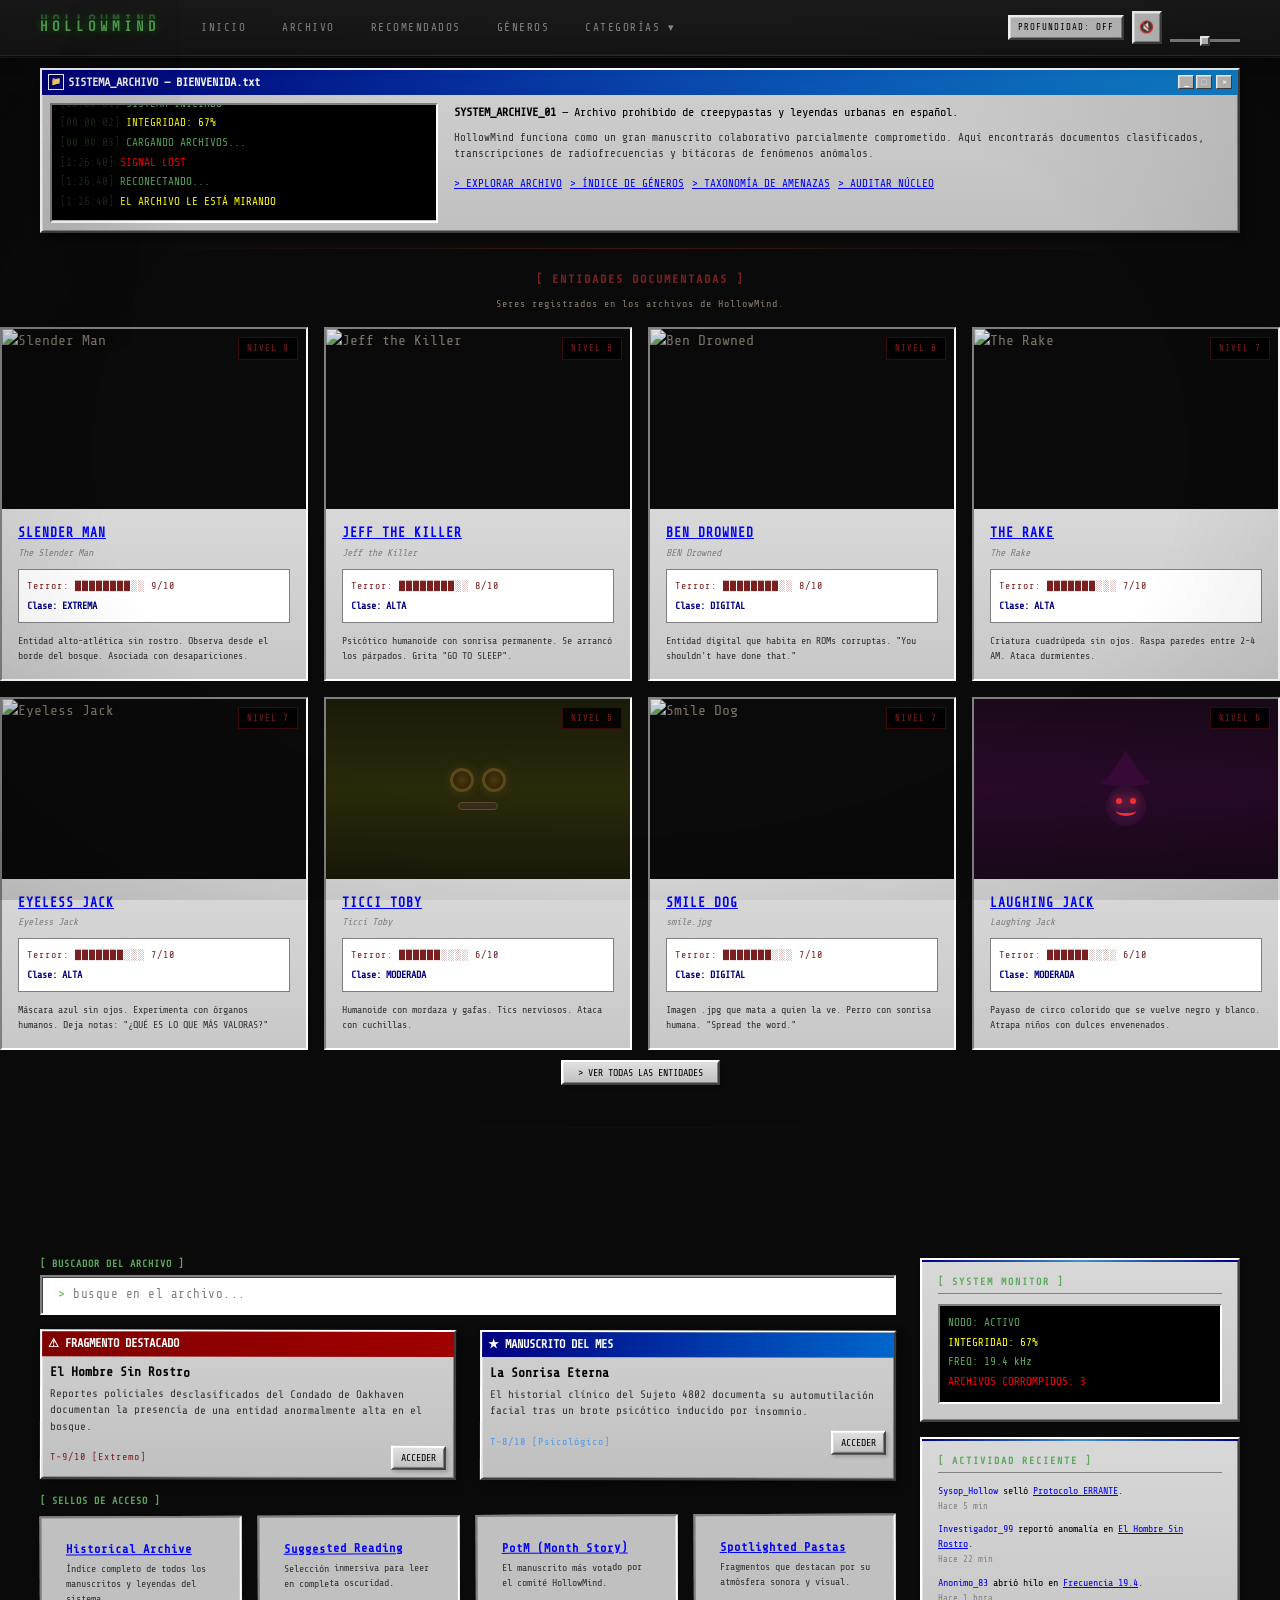
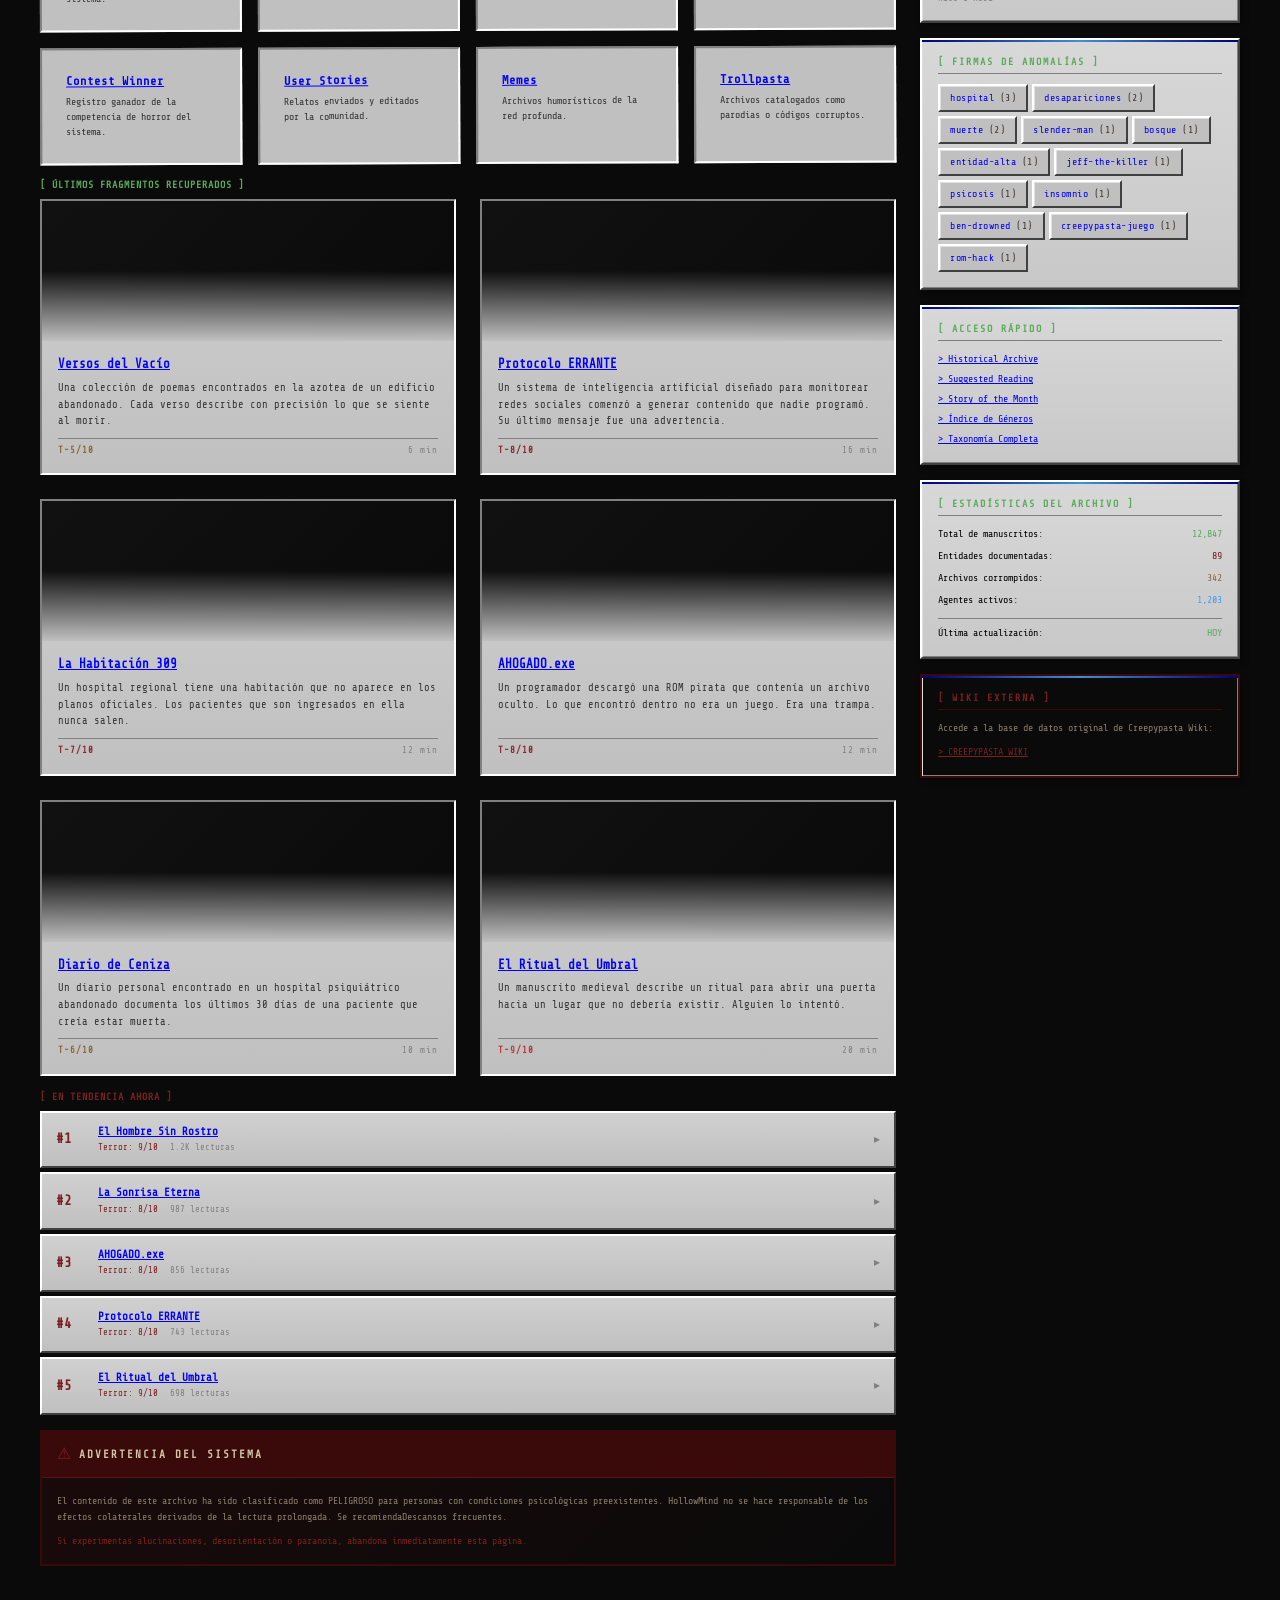
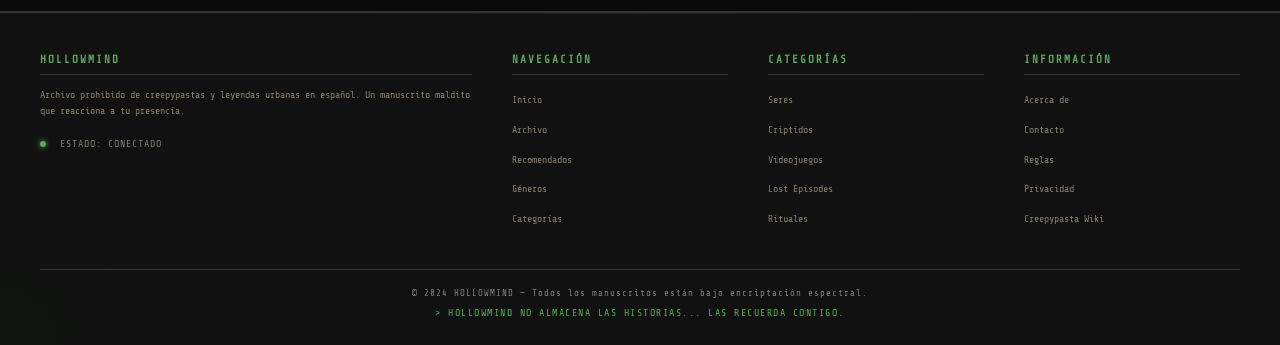
==== commit 6297eb67: "Fix Genre Categories: load genre-wiki-data.js, add ?gcat handler, update all mega menu links from ?t" ====
--- a/index.html
+++ b/index.html
@@ -60,38 +60,38 @@
                   <div class="mega-column">
                     <h4>Genre Categories</h4>
                     <ul>
-                      <li><a href="section.html?tag=beings">Beings</a></li>
-                      <li><a href="section.html?tag=cryptids">Cryptids</a></li>
-                      <li><a href="section.html?tag=monsters">Monsters</a></li>
-                      <li><a href="section.html?tag=ghosts">Ghosts</a></li>
-                      <li><a href="section.html?tag=demon-devil">Demon/Devil</a></li>
+                      <li><a href="section.html?gcat=beings">Beings</a></li>
+                      <li><a href="section.html?gcat=cryptids">Cryptids</a></li>
+                      <li><a href="section.html?gcat=monsters">Monsters</a></li>
+                      <li><a href="section.html?gcat=ghosts">Ghosts</a></li>
+                      <li><a href="section.html?gcat=demon-devil">Demon/Devil</a></li>
                     </ul>
                   </div>
                   <div class="mega-column">
                     <h4>Temáticas</h4>
                     <ul>
-                      <li><a href="section.html?tag=video-games">Video Games</a></li>
-                      <li><a href="section.html?tag=computers-and-internet">Computers & Internet</a></li>
-                      <li><a href="section.html?tag=crime">Crime</a></li>
-                      <li><a href="section.html?tag=hospitals">Hospitals</a></li>
-                      <li><a href="section.html?tag=dreams-sleep">Dreams/Sleep</a></li>
+                      <li><a href="section.html?gcat=video-games">Video Games</a></li>
+                      <li><a href="section.html?gcat=computers-internet">Computers & Internet</a></li>
+                      <li><a href="section.html?gcat=crime">Crime</a></li>
+                      <li><a href="section.html?gcat=hospitals">Hospitals</a></li>
+                      <li><a href="section.html?gcat=dreams-sleep">Dreams/Sleep</a></li>
                     </ul>
                   </div>
                   <div class="mega-column">
                     <h4>Formatos</h4>
                     <ul>
-                      <li><a href="section.html?tag=longpasta">Longpasta</a></li>
-                      <li><a href="section.html?tag=micropasta">Micropasta</a></li>
-                      <li><a href="section.html?tag=diary-journal">Diary/Journal</a></li>
-                      <li><a href="section.html?tag=poetry">Poetry</a></li>
+                      <li><a href="section.html?gcat=longpasta">Longpasta</a></li>
+                      <li><a href="section.html?gcat=micropasta">Micropasta</a></li>
+                      <li><a href="section.html?gcat=diary-journal">Diary/Journal</a></li>
+                      <li><a href="section.html?gcat=poetry">Poetry</a></li>
                     </ul>
                   </div>
                   <div class="mega-column">
                     <h4>Other</h4>
                     <ul>
-                      <li><a href="section.html?tag=lost-episodes">Lost Episodes</a></li>
-                      <li><a href="section.html?tag=ritual">Ritual</a></li>
-                      <li><a href="section.html?tag=lovecraftian">Lovecraftian</a></li>
+                      <li><a href="section.html?gcat=weird">Lost Episodes</a></li>
+                      <li><a href="section.html?gcat=ritual">Ritual</a></li>
+                      <li><a href="section.html?gcat=lovecraftian">Lovecraftian</a></li>
                       <li><a href="categories.html" style="color:var(--web-link-hover); font-weight:bold;">> Ver todos</a></li>
                     </ul>
                   </div>
@@ -661,11 +661,11 @@
           <div class="footer-column">
             <h4 class="footer-title">CATEGORÍAS</h4>
             <ul class="footer-links">
-              <li><a href="section.html?tag=beings">Seres</a></li>
-              <li><a href="section.html?tag=cryptids">Criptidos</a></li>
-              <li><a href="section.html?tag=video-games">Videojuegos</a></li>
-              <li><a href="section.html?tag=lost-episodes">Lost Episodes</a></li>
-              <li><a href="section.html?tag=ritual">Rituales</a></li>
+              <li><a href="section.html?gcat=beings">Seres</a></li>
+              <li><a href="section.html?gcat=cryptids">Criptidos</a></li>
+              <li><a href="section.html?gcat=video-games">Videojuegos</a></li>
+              <li><a href="section.html?gcat=weird">Lost Episodes</a></li>
+              <li><a href="section.html?gcat=ritual">Rituales</a></li>
             </ul>
           </div>
 
--- a/css/retro.css
+++ b/css/retro.css
@@ -5,24 +5,25 @@
 
 /* === WINDOWS 95 PANEL === */
 .win95-panel {
-  background: var(--win95-bg);
+  background: linear-gradient(180deg, #d0d0d0 0%, #c0c0c0 100%);
   border: 2px solid;
   border-color: var(--win95-white) var(--win95-darker) var(--win95-darker) var(--win95-white);
   box-shadow: 
     inset 1px 1px 0 var(--win95-light),
     inset -1px -1px 0 var(--win95-dark),
-    4px 4px 8px rgba(0,0,0,0.5);
+    4px 4px 10px rgba(0,0,0,0.4);
   font-family: var(--font-pixel);
   font-size: 12px;
   color: #000;
-  transition: box-shadow 0.2s ease;
+  transition: all 0.3s ease;
 }
 
 .win95-panel:hover {
   box-shadow: 
     inset 1px 1px 0 var(--win95-light),
     inset -1px -1px 0 var(--win95-dark),
-    6px 6px 12px rgba(0,0,0,0.6);
+    6px 6px 15px rgba(0,0,0,0.5);
+  transform: translateY(-2px);
 }
 
 .win95-titlebar {
@@ -105,10 +106,13 @@
 
 /* === WIN95 BUTTON === */
 .win95-button {
-  background: var(--win95-bg);
-  border: 2px solid;
-  border-color: var(--win95-white) var(--win95-darker) var(--win95-darker) var(--win95-white);
-  box-shadow: inset 1px 1px 0 var(--win95-light), inset -1px -1px 0 var(--win95-dark);
+  background: linear-gradient(180deg, #e0e0e0 0%, #c0c0c0 100%);
+  border: 2px solid;
+  border-color: var(--win95-white) var(--win95-darker) var(--win95-darker) var(--win95-white);
+  box-shadow: 
+    inset 1px 1px 0 var(--win95-light),
+    inset -1px -1px 0 var(--win95-dark),
+    2px 2px 4px rgba(0,0,0,0.2);
   font-family: var(--font-pixel);
   font-size: 12px;
   color: #000;
@@ -116,12 +120,22 @@
   cursor: pointer;
   text-align: center;
   min-width: 75px;
+  transition: all 0.15s ease;
+}
+
+.win95-button:hover {
+  background: linear-gradient(180deg, #e8e8e8 0%, #d0d0d0 100%);
+  box-shadow: 
+    inset 1px 1px 0 var(--win95-light),
+    inset -1px -1px 0 var(--win95-dark),
+    3px 3px 6px rgba(0,0,0,0.3);
 }
 
 .win95-button:active {
   border-color: var(--win95-darker) var(--win95-white) var(--win95-white) var(--win95-darker);
   box-shadow: inset 1px 1px 0 var(--win95-dark), inset -1px -1px 0 var(--win95-light);
   padding: 5px 15px 3px 17px;
+  background: linear-gradient(180deg, #b0b0b0 0%, #c0c0c0 100%);
 }
 
 .win95-button:focus {
--- a/css/components.css
+++ b/css/components.css
@@ -399,9 +399,9 @@
 .story-card {
   border: 2px solid;
   border-color: var(--win95-dark) var(--win95-white) var(--win95-white) var(--win95-dark);
-  background: var(--win95-bg);
+  background: linear-gradient(180deg, #d0d0d0 0%, #c0c0c0 100%);
   overflow: hidden;
-  transition: all 0.4s ease 0.2s;
+  transition: all 0.3s cubic-bezier(0.175, 0.885, 0.32, 1.275);
   text-decoration: none;
   display: flex;
   flex-direction: column;
@@ -409,18 +409,21 @@
 }
 
 .story-card:hover {
-  border-color: var(--win95-blue);
-  transform: translateY(-3px);
-  box-shadow: 3px 3px 0 rgba(0,0,0,0.4);
+  border-color: var(--blood-fresh);
+  transform: translateY(-5px) rotate(-0.3deg);
+  box-shadow: 
+    0 8px 20px rgba(122,32,32,0.3),
+    0 0 25px rgba(122,32,32,0.1);
 }
 
 .story-card-image {
   width: 100%;
   height: 140px;
-  background: var(--win95-dark);
+  background: #0a0a0a;
   background-size: cover;
   background-position: center;
   position: relative;
+  overflow: hidden;
 }
 
 .story-card-image::after {
@@ -430,7 +433,11 @@
   left: 0;
   right: 0;
   height: 50%;
-  background: linear-gradient(to top, var(--win95-bg), transparent);
+  background: linear-gradient(to top, #c0c0c0, transparent);
+}
+
+.story-card:hover .story-card-image {
+  filter: brightness(1.1);
 }
 
 .story-card-body {
@@ -446,6 +453,11 @@
   color: var(--web-link);
   margin-bottom: var(--space-sm);
   text-decoration: underline;
+  transition: color 0.3s;
+}
+
+.story-card:hover .story-card-title {
+  color: var(--blood-fresh);
 }
 
 .story-card-excerpt {
@@ -463,10 +475,13 @@
   font-family: var(--font-pixel);
   font-size: 9px;
   letter-spacing: 1px;
+  padding-top: var(--space-xs);
+  border-top: 1px solid var(--win95-dark);
 }
 
 .story-card-terror {
   color: var(--blood-fresh);
+  font-weight: bold;
 }
 
 .story-card-time {
@@ -591,11 +606,23 @@
 /* === WIDGETS SIDEBAR === */
 .wiki-sidebar-widget {
   border: 2px solid;
-  border-color: var(--win95-dark) var(--win95-white) var(--win95-white) var(--win95-dark);
-  background: var(--win95-bg);
+  border-color: var(--win95-white) var(--win95-darker) var(--win95-darker) var(--win95-white);
+  box-shadow: 
+    inset 1px 1px 0 var(--win95-light),
+    inset -1px -1px 0 var(--win95-dark),
+    3px 3px 6px rgba(0,0,0,0.3);
+  background: linear-gradient(180deg, #d8d8d8 0%, #c8c8c8 100%);
   padding: var(--space-md);
   position: relative;
   color: #000;
+  transition: all 0.3s ease;
+}
+
+.wiki-sidebar-widget:hover {
+  box-shadow: 
+    inset 1px 1px 0 var(--win95-light),
+    inset -1px -1px 0 var(--win95-dark),
+    4px 4px 10px rgba(0,0,0,0.4);
 }
 
 .wiki-sidebar-widget::before {
@@ -605,7 +632,7 @@
   left: 0;
   right: 0;
   height: 2px;
-  background: var(--win95-blue);
+  background: linear-gradient(90deg, var(--win95-blue), #4090d0, var(--win95-blue));
 }
 
 /* === BREADCRUMBS === */
@@ -646,6 +673,12 @@
   padding: var(--space-md);
   margin-bottom: var(--space-sm);
   color: #000;
+  transition: all 0.2s ease;
+}
+
+.comment-item:hover {
+  border-color: var(--win95-blue);
+  background: #f0f0ff;
 }
 
 .comment-header {
@@ -660,6 +693,7 @@
 .comment-author {
   color: var(--win95-blue);
   font-weight: bold;
+  text-decoration: underline;
 }
 
 .comment-date {
@@ -735,6 +769,7 @@
 .character-gallery-section {
   position: relative;
   width: 100%;
+  padding: var(--space-lg) 0;
 }
 
 .character-gallery-section::before {
@@ -759,10 +794,11 @@
 .character-card {
   border: 2px solid;
   border-color: var(--win95-dark) var(--win95-white) var(--win95-white) var(--win95-dark);
-  background: var(--win95-bg);
+  background: linear-gradient(180deg, #d0d0d0 0%, #c0c0c0 100%);
   overflow: hidden;
-  transition: all 0.3s ease;
-  position: relative;
+  transition: all 0.4s cubic-bezier(0.175, 0.885, 0.32, 1.275);
+  position: relative;
+  cursor: pointer;
 }
 
 .character-card::before {
@@ -775,14 +811,15 @@
   background: linear-gradient(90deg, var(--blood-dry), var(--blood-fresh), var(--blood-dry));
   opacity: 0;
   transition: opacity 0.3s;
+  z-index: 5;
 }
 
 .character-card:hover {
   border-color: var(--blood-fresh);
-  transform: translateY(-5px) rotate(-0.5deg);
+  transform: translateY(-8px) rotate(-0.5deg) scale(1.02);
   box-shadow: 
-    0 8px 20px rgba(122,32,32,0.3),
-    0 0 30px rgba(122,32,32,0.1);
+    0 12px 30px rgba(122,32,32,0.4),
+    0 0 40px rgba(122,32,32,0.15);
 }
 
 .character-card:hover::before {
@@ -804,20 +841,20 @@
   width: 100%;
   height: 100%;
   object-fit: cover;
-  filter: grayscale(30%) contrast(1.1);
-  transition: all 0.4s ease;
+  filter: grayscale(30%) contrast(1.1) brightness(0.9);
+  transition: all 0.5s cubic-bezier(0.175, 0.885, 0.32, 1.275);
 }
 
 .character-card:hover .character-card-image img {
   filter: grayscale(0%) contrast(1.2) brightness(1.1);
-  transform: scale(1.05);
+  transform: scale(1.1);
 }
 
 .character-classification {
   position: absolute;
   top: 8px;
   right: 8px;
-  background: rgba(0,0,0,0.8);
+  background: rgba(0,0,0,0.85);
   color: var(--blood-fresh);
   font-family: var(--font-pixel);
   font-size: 9px;
@@ -829,7 +866,7 @@
 
 .character-card-body {
   padding: var(--space-md);
-  background: var(--win95-bg);
+  background: linear-gradient(180deg, #d8d8d8 0%, #c8c8c8 100%);
 }
 
 .character-name {
@@ -840,6 +877,11 @@
   text-decoration: underline;
   text-transform: uppercase;
   letter-spacing: 1px;
+  transition: all 0.3s ease;
+}
+
+.character-card:hover .character-name {
+  color: var(--blood-fresh);
 }
 
 .character-origin {
@@ -896,17 +938,37 @@
   display: flex;
   align-items: center;
   gap: 12px;
-  padding: 10px 12px;
-  background: var(--win95-bg);
-  border: 2px solid;
-  border-color: var(--win95-dark) var(--win95-white) var(--win95-white) var(--win95-dark);
+  padding: 12px 14px;
+  background: linear-gradient(180deg, #d0d0d0 0%, #c0c0c0 100%);
+  border: 2px solid;
+  border-color: var(--win95-white) var(--win95-darker) var(--win95-darker) var(--win95-white);
   text-decoration: none;
-  transition: all 0.2s ease;
+  transition: all 0.3s cubic-bezier(0.175, 0.885, 0.32, 1.275);
+  position: relative;
+  overflow: hidden;
+}
+
+.trending-card::before {
+  content: '';
+  position: absolute;
+  left: 0;
+  top: 0;
+  bottom: 0;
+  width: 3px;
+  background: var(--blood-fresh);
+  transform: scaleY(0);
+  transition: transform 0.3s ease;
 }
 
 .trending-card:hover {
   border-color: var(--blood-fresh);
-  background: #e8e8e8;
+  background: linear-gradient(180deg, #e0e0e0 0%, #d0d0d0 100%);
+  transform: translateX(5px);
+  box-shadow: -3px 0 10px rgba(122,32,32,0.2);
+}
+
+.trending-card:hover::before {
+  transform: scaleY(1);
 }
 
 .trending-rank {
@@ -927,6 +989,11 @@
   color: var(--web-link);
   margin: 0 0 2px 0;
   text-decoration: underline;
+  transition: color 0.3s ease;
+}
+
+.trending-card:hover .trending-title {
+  color: var(--blood-fresh);
 }
 
 .trending-meta {
@@ -944,6 +1011,12 @@
 .trending-arrow {
   font-size: 12px;
   color: var(--win95-dark);
+  transition: all 0.3s ease;
+}
+
+.trending-card:hover .trending-arrow {
+  transform: translateX(5px);
+  color: var(--blood-fresh);
 }
 
 /* === WARNING BOX === */
--- a/css/effects.css
+++ b/css/effects.css
@@ -655,20 +655,22 @@
 /* === FOOTER GLOW === */
 .footer-title {
   position: relative;
+  overflow: hidden;
 }
 
 .footer-title::after {
   content: '';
   position: absolute;
   bottom: 0;
-  left: 0;
+  left: -100%;
   width: 0;
   height: 1px;
   background: var(--sick-green-text);
-  transition: width 0.3s ease;
+  transition: all 0.4s ease;
 }
 
 .footer-column:hover .footer-title::after {
+  left: 0;
   width: 100%;
 }
 
@@ -722,3 +724,169 @@
     animation: none;
   }
 }
+
+/* === NEW EFFECTS === */
+
+/* === SMOOTH SCROLL REVEAL === */
+.reveal-on-scroll {
+  opacity: 0;
+  transform: translateY(20px);
+  transition: opacity 0.6s ease, transform 0.6s ease;
+}
+
+.reveal-on-scroll.revealed {
+  opacity: 1;
+  transform: translateY(0);
+}
+
+/* === HOVER LIFT EFFECT === */
+.hover-lift {
+  transition: transform 0.3s ease, box-shadow 0.3s ease;
+}
+
+.hover-lift:hover {
+  transform: translateY(-3px);
+  box-shadow: 0 8px 20px rgba(0,0,0,0.3);
+}
+
+/* === GLOW ON HOVER === */
+.glow-hover {
+  transition: box-shadow 0.3s ease;
+}
+
+.glow-hover:hover {
+  box-shadow: 0 0 15px rgba(0,255,0,0.2), 0 0 30px rgba(0,255,0,0.1);
+}
+
+/* === BLOOD GLOW ON HOVER === */
+.blood-glow-hover {
+  transition: box-shadow 0.3s ease;
+}
+
+.blood-glow-hover:hover {
+  box-shadow: 0 0 15px rgba(122,32,32,0.3), 0 0 30px rgba(122,32,32,0.15);
+}
+
+/* === SCALE ON HOVER === */
+.scale-hover {
+  transition: transform 0.3s ease;
+}
+
+.scale-hover:hover {
+  transform: scale(1.02);
+}
+
+/* === ROTATE ON HOVER === */
+.rotate-hover {
+  transition: transform 0.3s ease;
+}
+
+.rotate-hover:hover {
+  transform: rotate(1deg);
+}
+
+/* === SHAKE ON HOVER === */
+.shake-hover {
+  transition: transform 0.3s ease;
+}
+
+.shake-hover:hover {
+  animation: shake-subtle 0.5s ease;
+}
+
+/* === BORDER GLOW ANIMATION === */
+.animate-border-glow {
+  animation: border-glow 2s ease-in-out infinite;
+}
+
+/* === FLOAT ANIMATION === */
+.animate-float {
+  animation: float 3s ease-in-out infinite;
+}
+
+/* === PULSE ANIMATION === */
+.animate-pulse {
+  animation: pulse-blood 2s ease-in-out infinite;
+}
+
+/* === GLOW PULSE ANIMATION === */
+.animate-glow-pulse {
+  animation: glow-pulse 2s ease-in-out infinite;
+}
+
+/* === STAGGER ANIMATION DELAY === */
+.stagger-1 { animation-delay: 0.1s; }
+.stagger-2 { animation-delay: 0.2s; }
+.stagger-3 { animation-delay: 0.3s; }
+.stagger-4 { animation-delay: 0.4s; }
+.stagger-5 { animation-delay: 0.5s; }
+
+/* === HOVER UNDERLINE EFFECT === */
+.hover-underline {
+  position: relative;
+  display: inline-block;
+}
+
+.hover-underline::after {
+  content: '';
+  position: absolute;
+  bottom: -2px;
+  left: 0;
+  width: 0;
+  height: 1px;
+  background: currentColor;
+  transition: width 0.3s ease;
+}
+
+.hover-underline:hover::after {
+  width: 100%;
+}
+
+/* === TEXT SHADOW ON HOVER === */
+.text-glow-hover {
+  transition: text-shadow 0.3s ease;
+}
+
+.text-glow-hover:hover {
+  text-shadow: 0 0 10px currentColor, 0 0 20px currentColor;
+}
+
+/* === BACKGROUND GRADIENT ANIMATION === */
+.animate-gradient {
+  background-size: 200% 200%;
+  animation: gradient-shift 3s ease infinite;
+}
+
+@keyframes gradient-shift {
+  0% { background-position: 0% 50%; }
+  50% { background-position: 100% 50%; }
+  100% { background-position: 0% 50%; }
+}
+
+/* === CARD HOVER EFFECT === */
+.card-hover {
+  transition: all 0.3s ease;
+  position: relative;
+}
+
+.card-hover::before {
+  content: '';
+  position: absolute;
+  top: 0;
+  left: 0;
+  right: 0;
+  bottom: 0;
+  background: linear-gradient(135deg, rgba(0,255,0,0.05) 0%, transparent 50%);
+  opacity: 0;
+  transition: opacity 0.3s ease;
+  pointer-events: none;
+}
+
+.card-hover:hover::before {
+  opacity: 1;
+}
+
+.card-hover:hover {
+  transform: translateY(-3px);
+  box-shadow: 0 10px 25px rgba(0,0,0,0.3);
+}
--- a/css/animations.css
+++ b/css/animations.css
@@ -334,3 +334,106 @@
   0%, 100% { opacity: 1; }
   50% { opacity: 0.7; }
 }
+
+/* === NEW ANIMATIONS === */
+
+/* === SMOOTH REVEAL FROM BOTTOM === */
+@keyframes reveal-bottom {
+  from {
+    opacity: 0;
+    transform: translateY(30px);
+  }
+  to {
+    opacity: 1;
+    transform: translateY(0);
+  }
+}
+
+/* === SMOOTH REVEAL FROM LEFT === */
+@keyframes reveal-left {
+  from {
+    opacity: 0;
+    transform: translateX(-30px);
+  }
+  to {
+    opacity: 1;
+    transform: translateX(0);
+  }
+}
+
+/* === SMOOTH REVEAL FROM RIGHT === */
+@keyframes reveal-right {
+  from {
+    opacity: 0;
+    transform: translateX(30px);
+  }
+  to {
+    opacity: 1;
+    transform: translateX(0);
+  }
+}
+
+/* === SCALE UP REVEAL === */
+@keyframes scale-reveal {
+  from {
+    opacity: 0;
+    transform: scale(0.9);
+  }
+  to {
+    opacity: 1;
+    transform: scale(1);
+  }
+}
+
+/* === GLOW PULSE === */
+@keyframes glow-pulse {
+  0%, 100% {
+    box-shadow: 0 0 5px rgba(0,255,0,0.2);
+  }
+  50% {
+    box-shadow: 0 0 20px rgba(0,255,0,0.4), 0 0 30px rgba(0,255,0,0.2);
+  }
+}
+
+/* === BLOOD PULSE === */
+@keyframes blood-pulse {
+  0%, 100% {
+    box-shadow: 0 0 5px rgba(122,32,32,0.2);
+  }
+  50% {
+    box-shadow: 0 0 15px rgba(122,32,32,0.5), 0 0 25px rgba(122,32,32,0.3);
+  }
+}
+
+/* === FLOAT ANIMATION === */
+@keyframes float {
+  0%, 100% {
+    transform: translateY(0);
+  }
+  50% {
+    transform: translateY(-5px);
+  }
+}
+
+/* === SHAKE SUBTLE === */
+@keyframes shake-subtle {
+  0%, 100% { transform: translateX(0); }
+  25% { transform: translateX(-2px); }
+  75% { transform: translateX(2px); }
+}
+
+/* === ROTATE SUBTLE === */
+@keyframes rotate-subtle {
+  0%, 100% { transform: rotate(0deg); }
+  50% { transform: rotate(1deg); }
+}
+
+/* === BORDER GLOW === */
+@keyframes border-glow {
+  0%, 100% {
+    border-color: var(--win95-dark);
+  }
+  50% {
+    border-color: var(--sick-green-text);
+  }
+}
